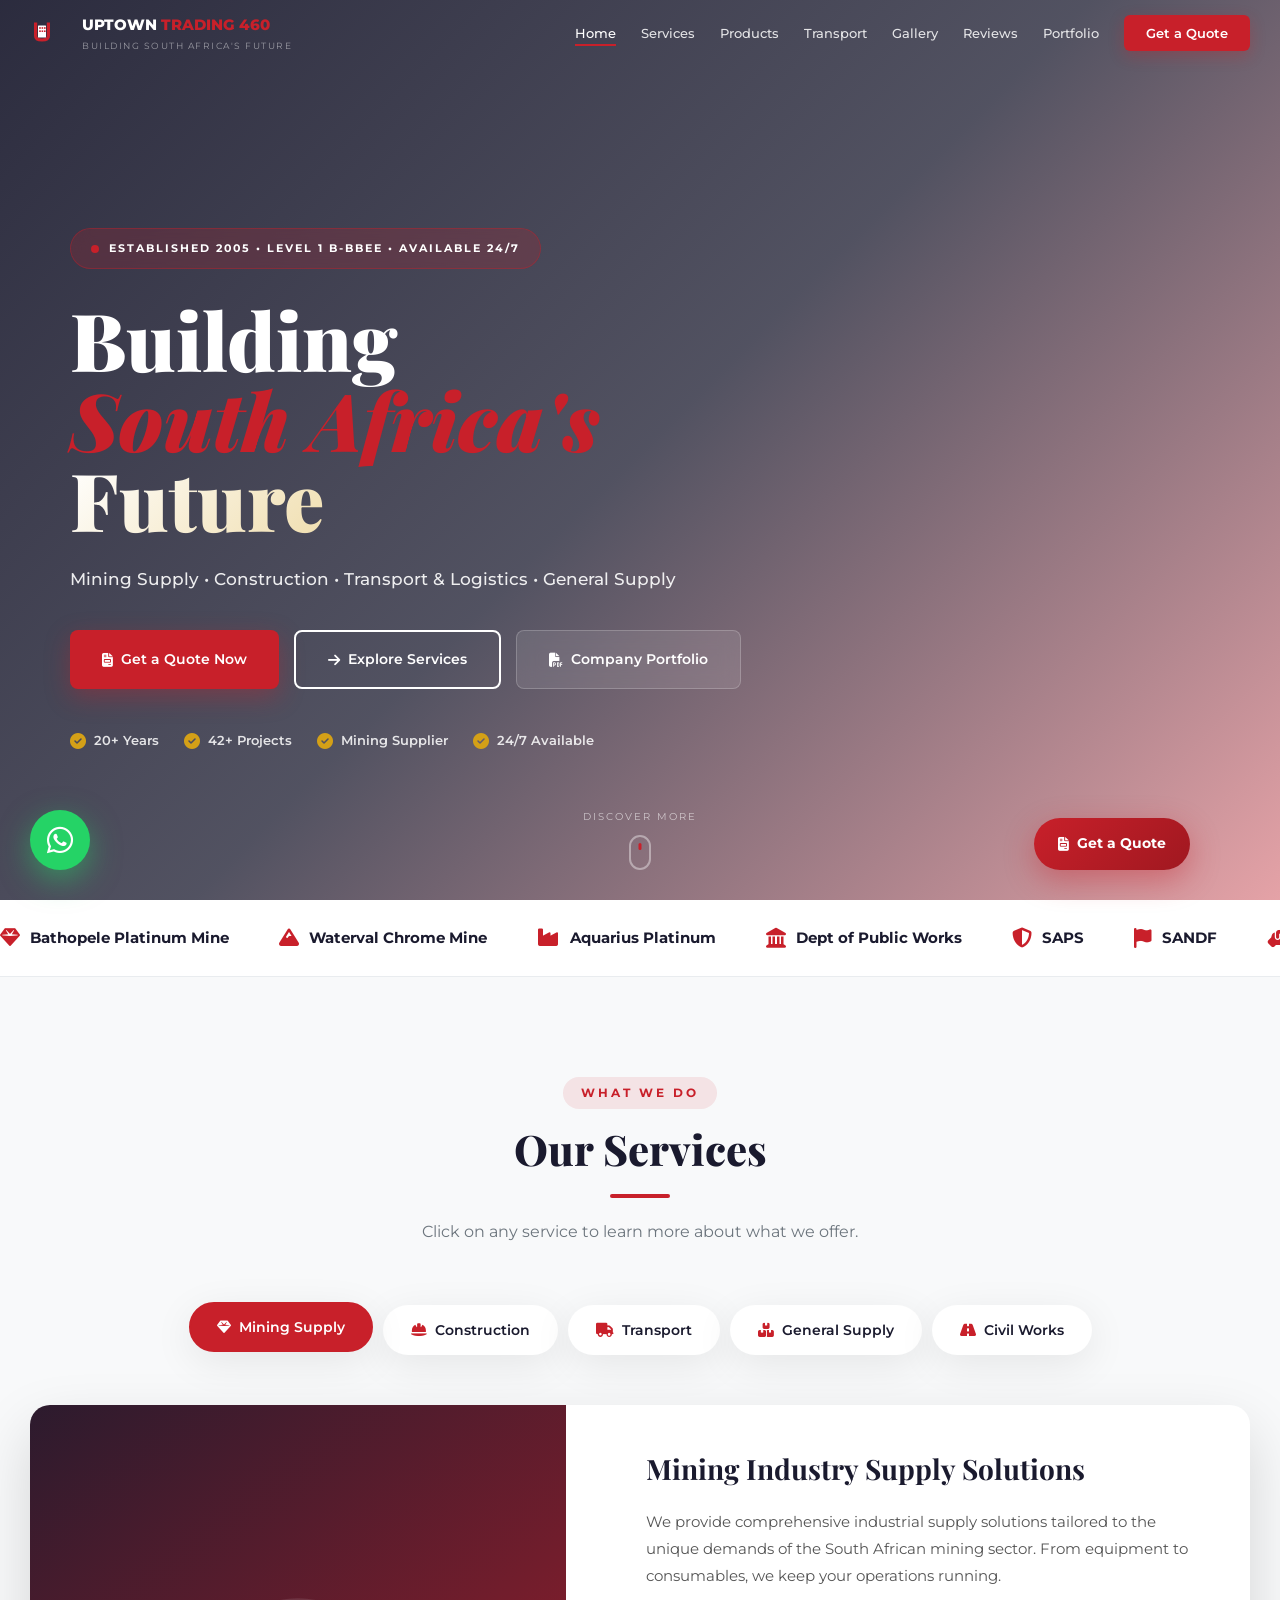
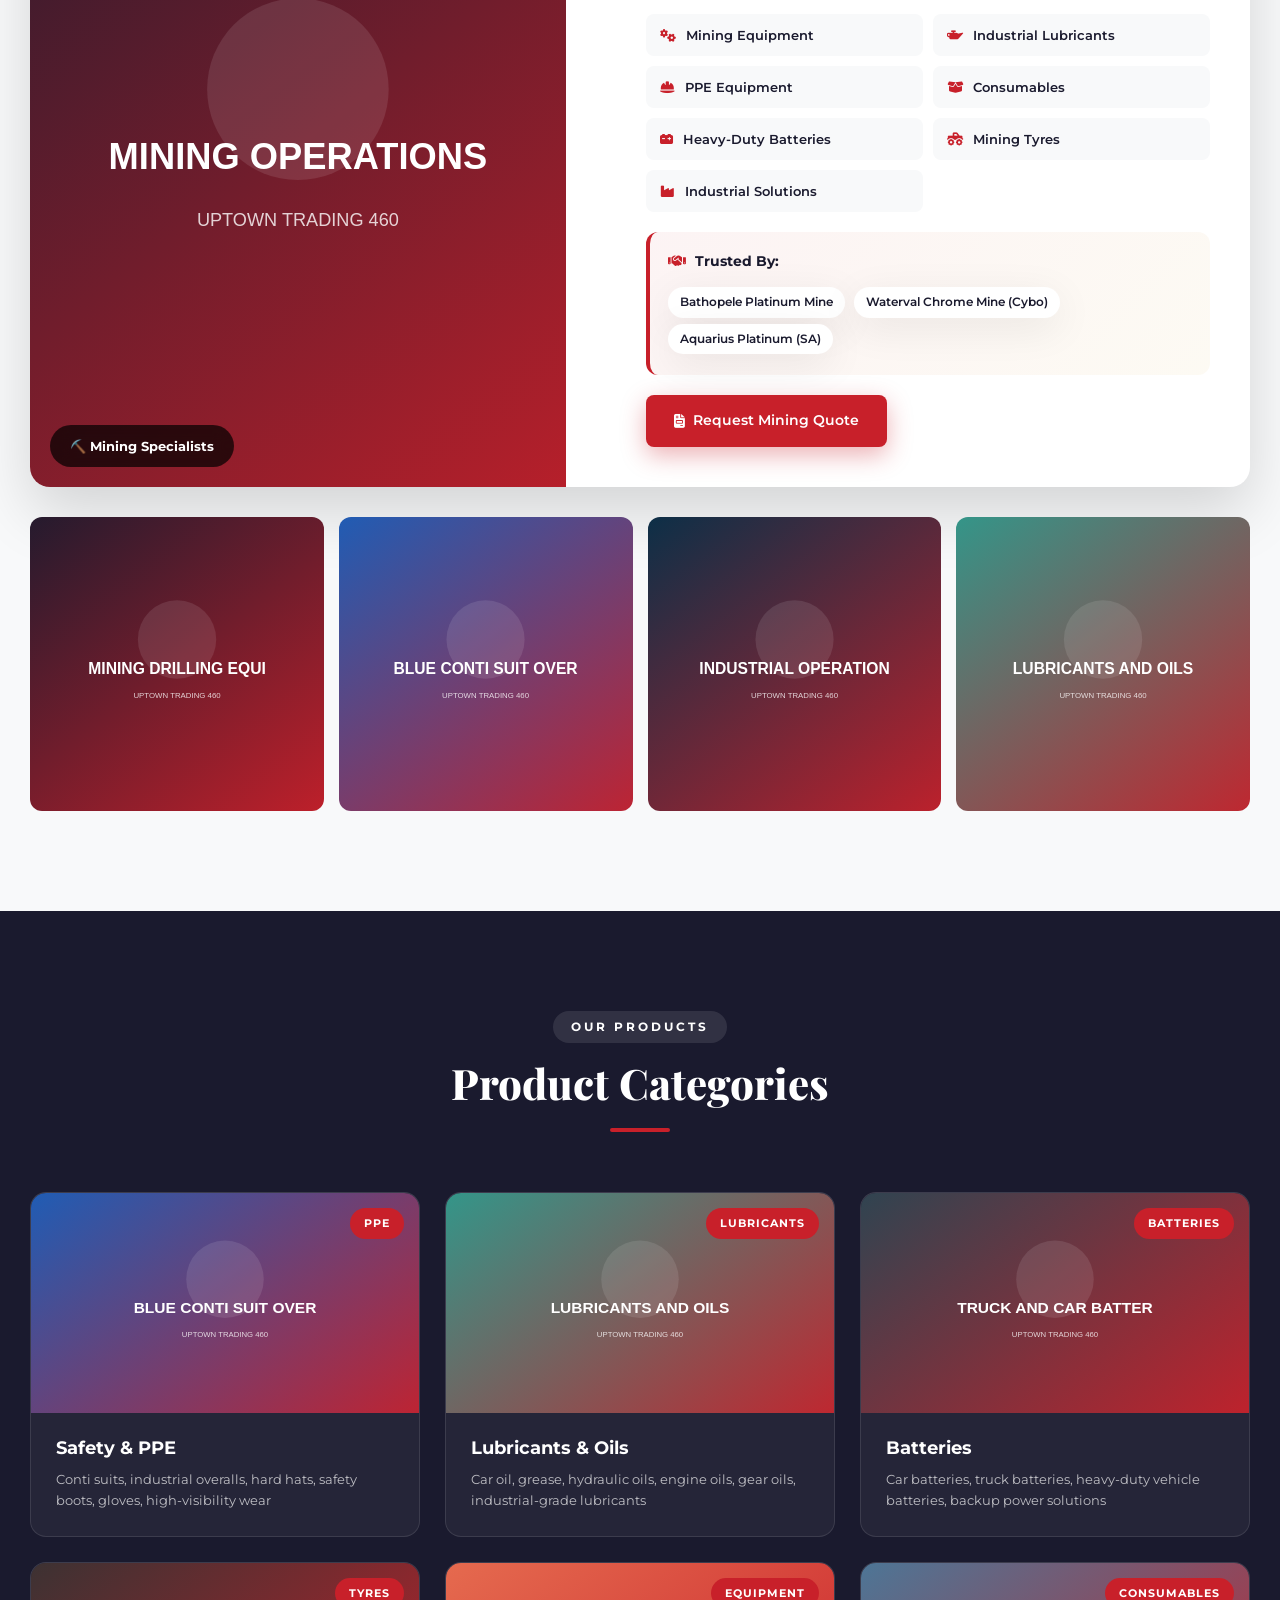
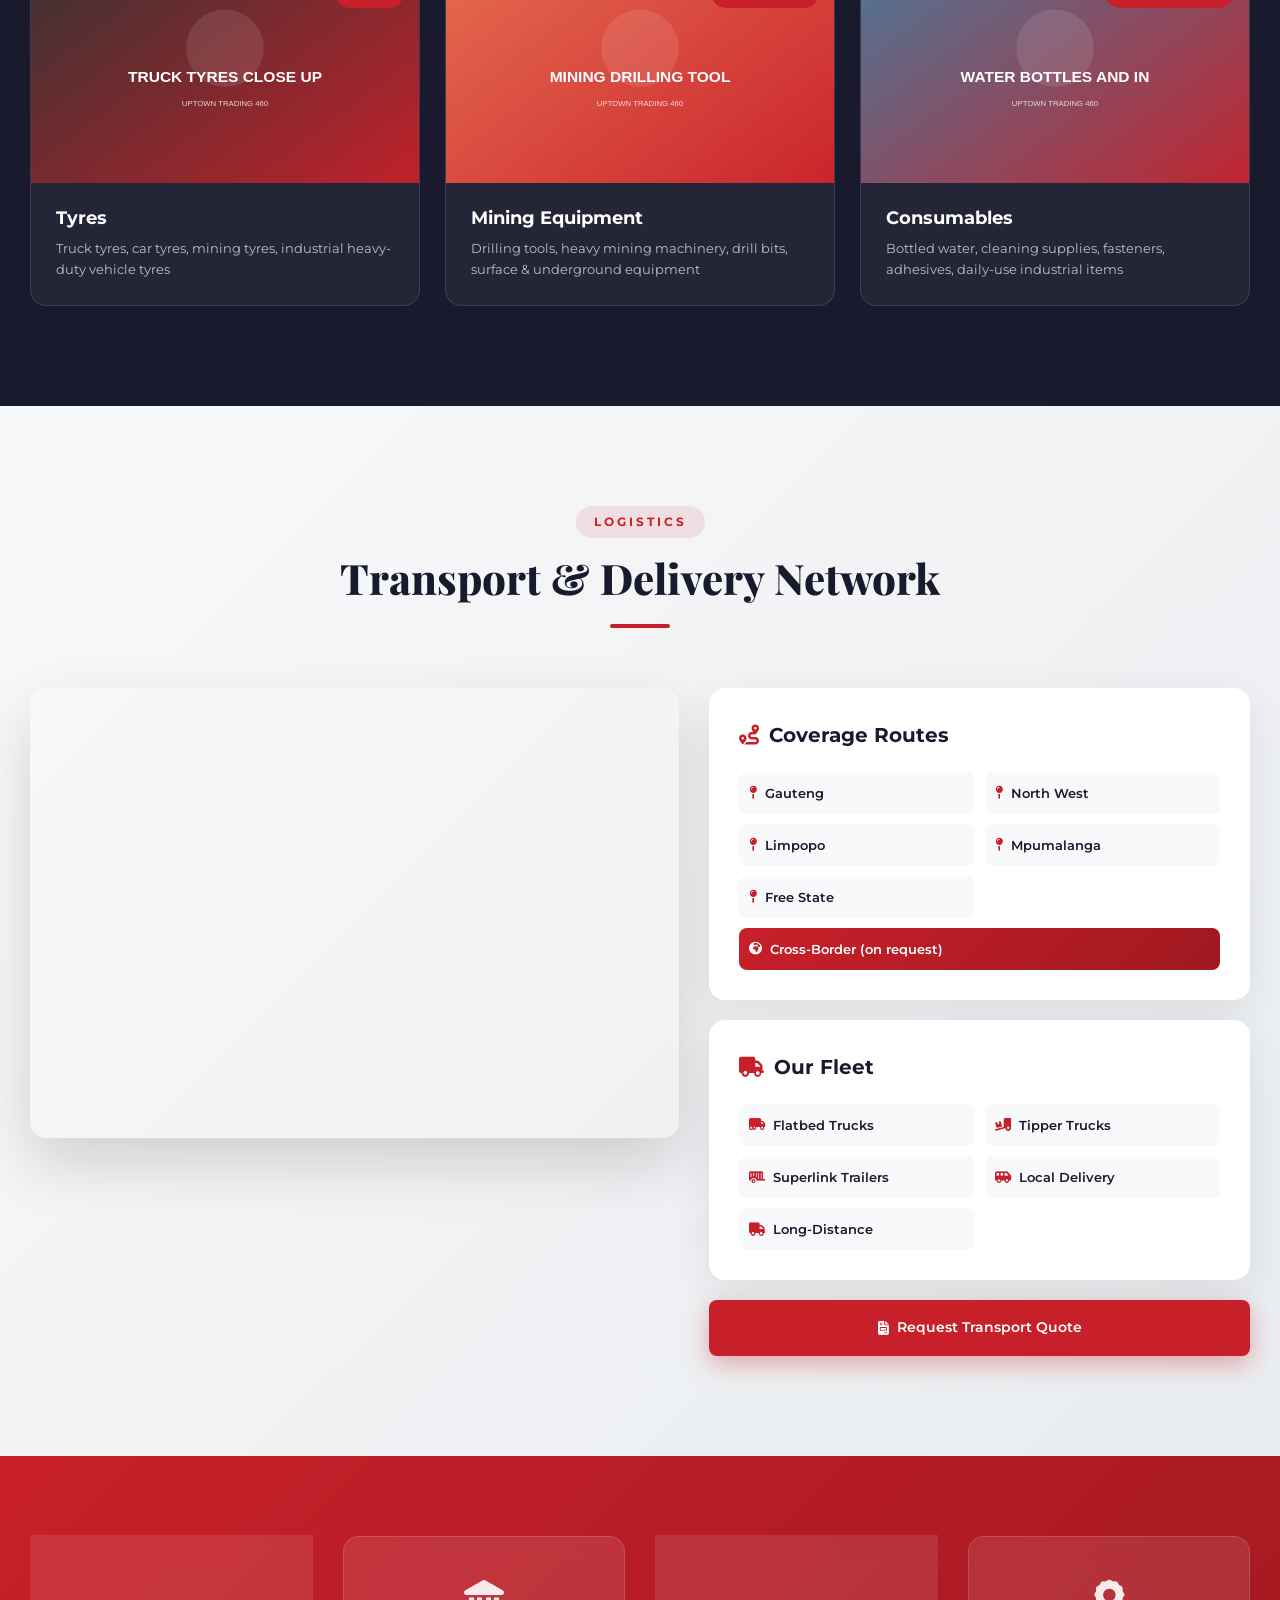
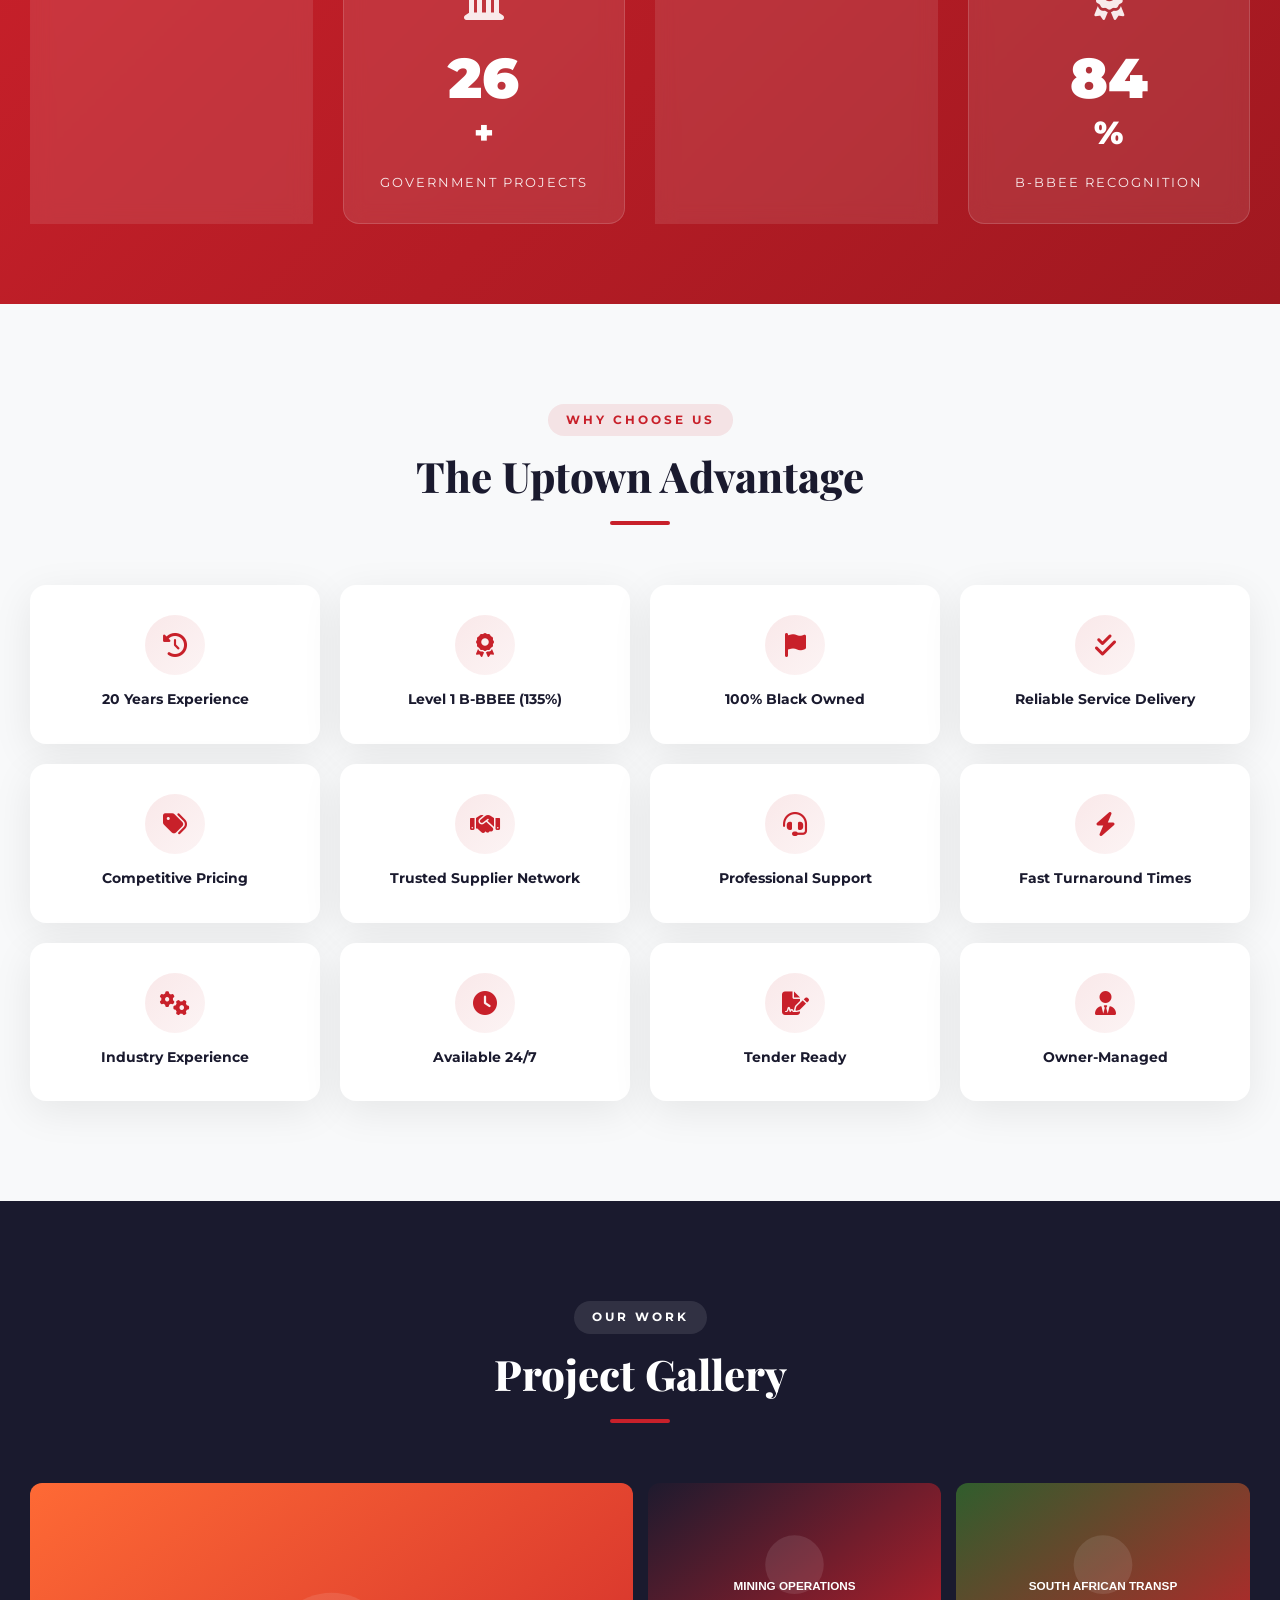
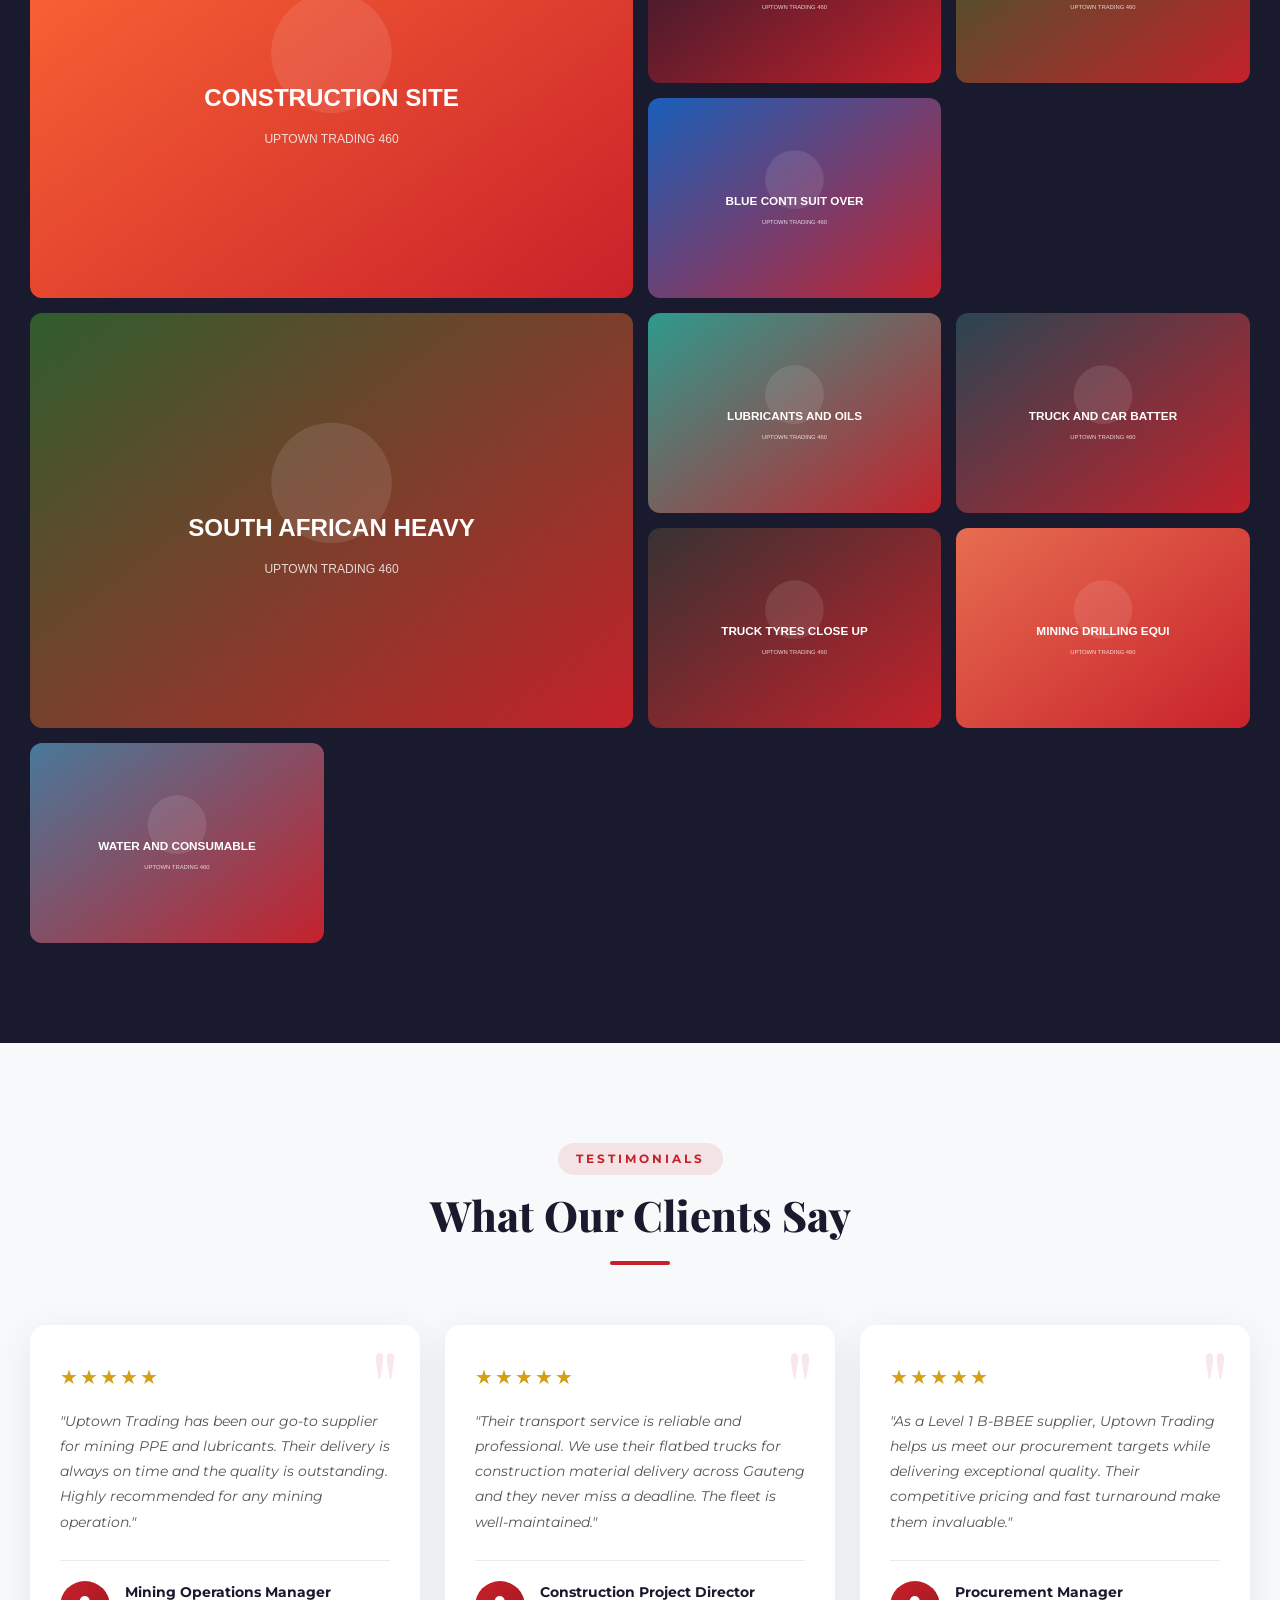
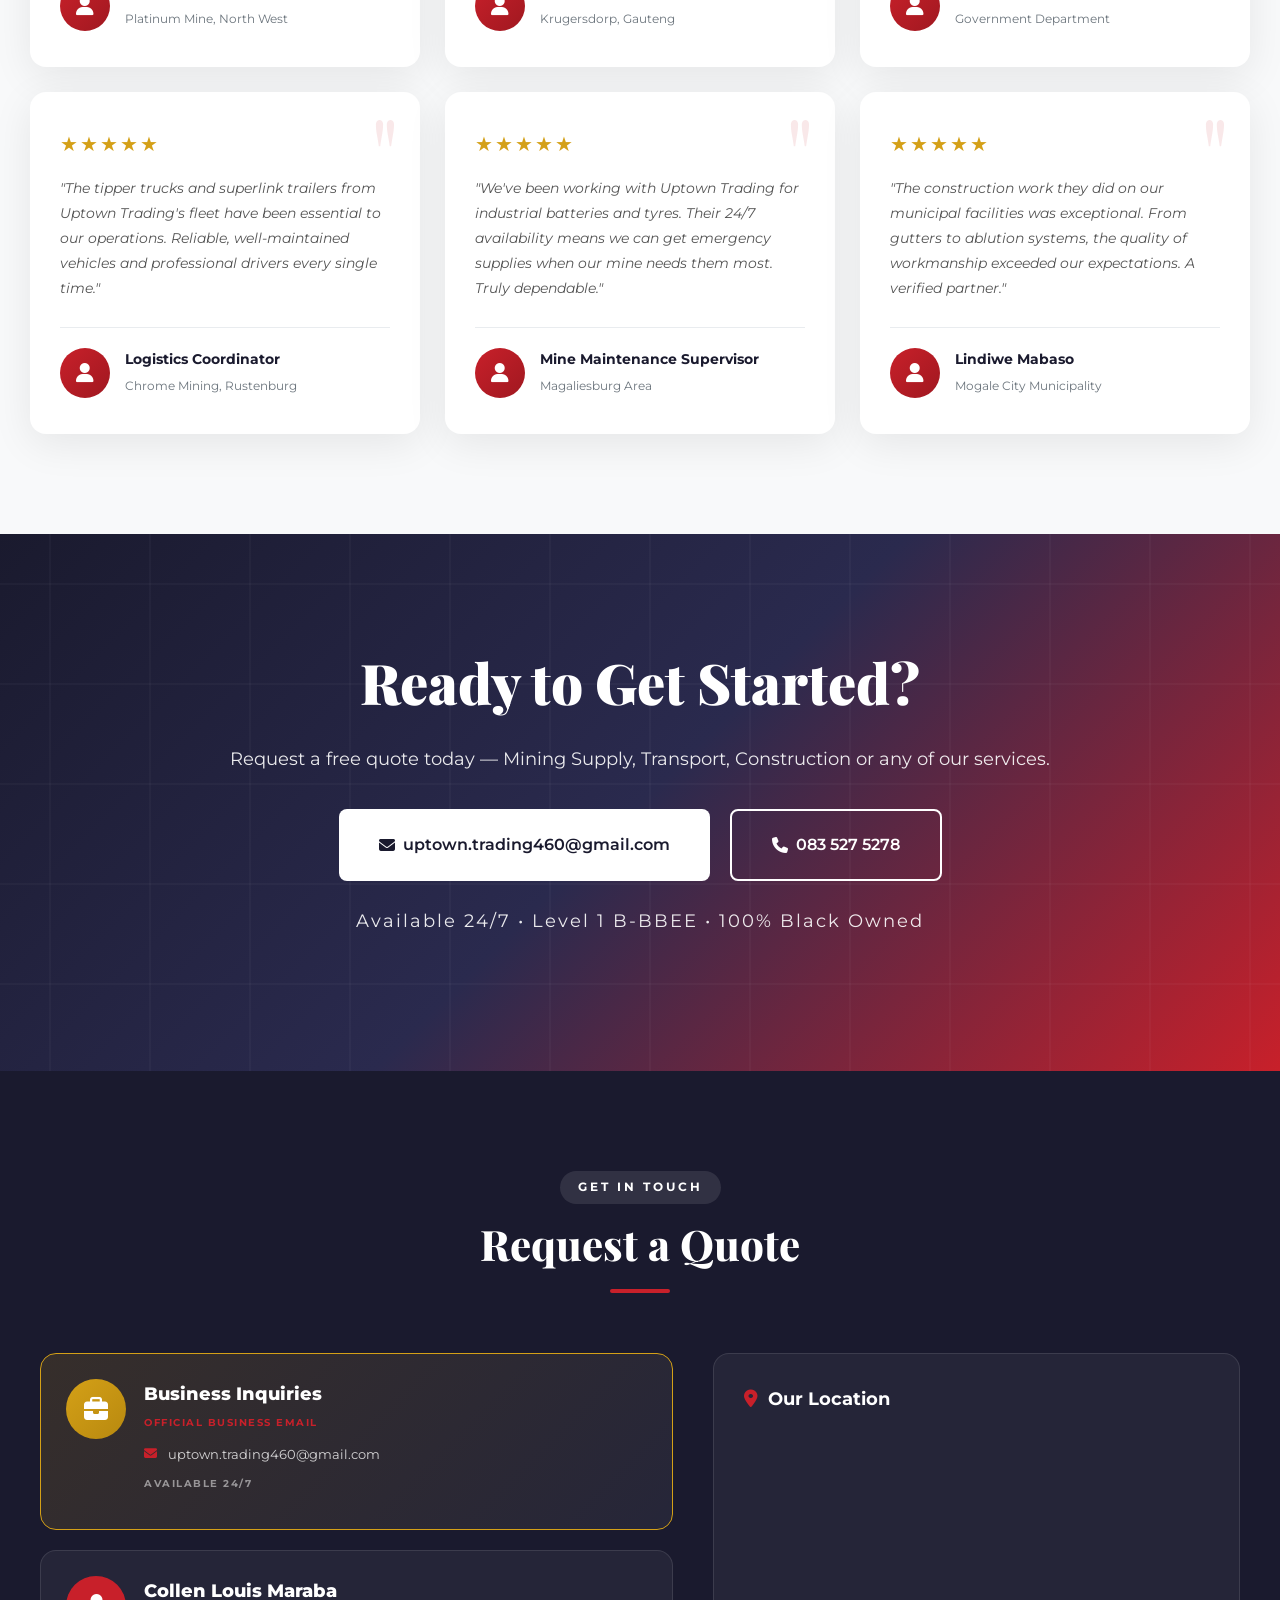
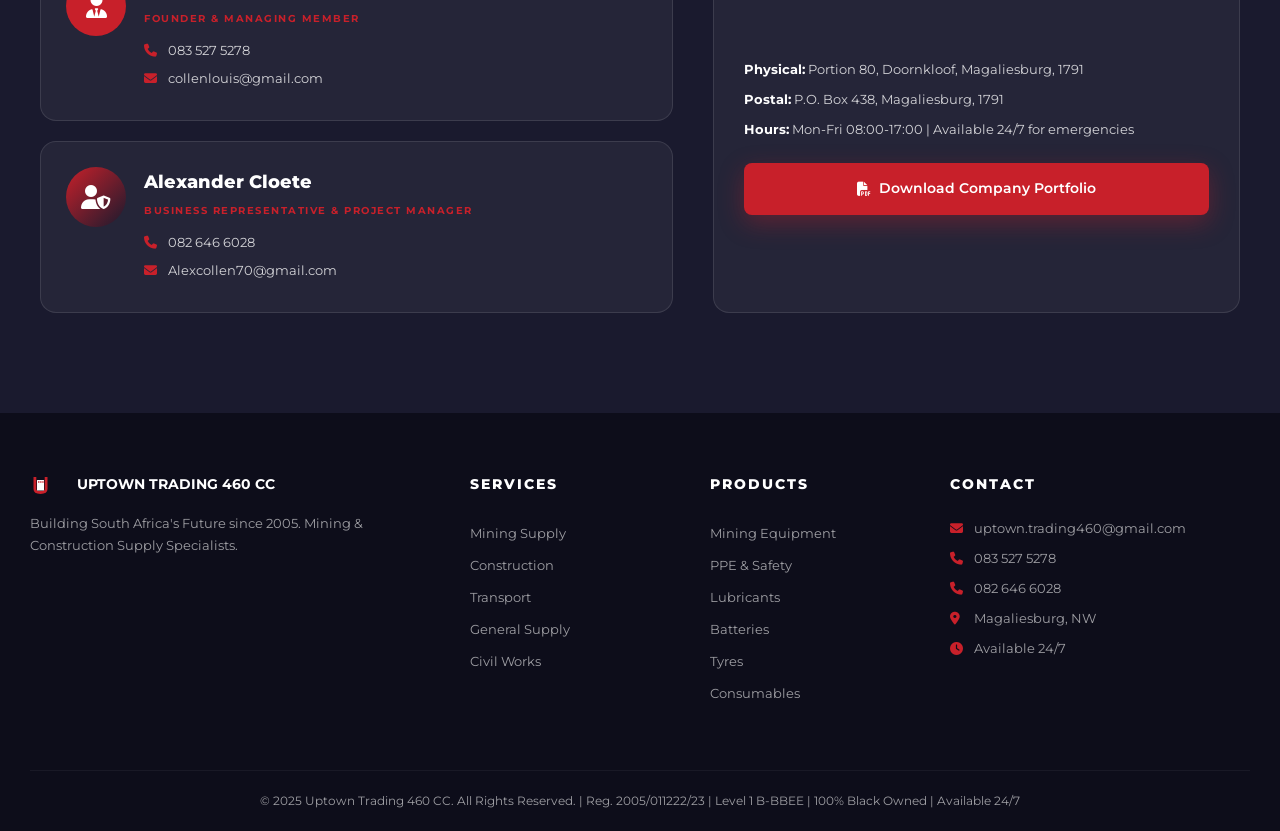
==== index.html @ 67d42dd3 "Update index.html" ====
<!DOCTYPE html>
<html lang="en">
<head>
    <meta charset="UTF-8">
    <meta name="viewport" content="width=device-width, initial-scale=1.0">
    <title>Uptown Trading 460 CC | Building South Africa's Future | Mining & Construction Supply</title>
    <meta name="description" content="Uptown Trading 460 CC - 100% Black Owned, Level 1 B-BBEE Mining Industry Supplier, Construction, Transport & Logistics. Equipment, PPE, Lubricants, Tyres, Batteries. Established 2005.">
    <meta name="keywords" content="Uptown Trading 460, mining supplies South Africa, mining equipment, PPE supplier, lubricants, tyres mining, batteries, industrial supplies, construction Magaliesburg, B-BBEE Level 1">
    <meta name="author" content="Collen Louis Maraba">
    <meta name="robots" content="index, follow">
    <meta name="theme-color" content="#C8202A">
    <link rel="manifest" href="manifest.json">

    <link rel="preconnect" href="https://fonts.googleapis.com">
    <link rel="preconnect" href="https://fonts.gstatic.com" crossorigin>
    <link rel="preconnect" href="https://images.unsplash.com">

    <link href="https://fonts.googleapis.com/css2?family=Montserrat:wght@300;400;500;600;700;800;900&family=Playfair+Display:wght@700;800;900&display=swap" rel="stylesheet">
    <link rel="stylesheet" href="https://cdnjs.cloudflare.com/ajax/libs/font-awesome/6.5.0/css/all.min.css">
    <link rel="stylesheet" href="style.css">

    <script type="application/ld+json">
    {
        "@context": "https://schema.org",
        "@type": "LocalBusiness",
        "name": "Uptown Trading 460 CC",
        "url": "https://uptowntrading460.github.io/uptown-trading-460/",
        "telephone": ["+27835275278","+27826466028"],
        "email": "uptown.trading460@gmail.com",
        "description": "Mining & Construction Supplier",
        "foundingDate": "2005-02-02",
        "address": {"@type":"PostalAddress","streetAddress":"Portion 80, Doornkloof","addressLocality":"Magaliesburg","addressRegion":"North West","postalCode":"1791","addressCountry":"ZA"}
    }
    </script>
</head>
<body>

<!-- PRELOADER -->
<div id="preloader">
    <div class="loader">
        <div class="loader-logo">
            <svg viewBox="0 0 100 60" xmlns="http://www.w3.org/2000/svg">
                <path d="M 10 5 L 10 35 Q 10 50 30 50 Q 50 50 50 35 L 50 5 L 42 5 L 42 35 Q 42 43 30 43 Q 18 43 18 35 L 18 5 Z" fill="#C8202A"/>
                <rect x="20" y="12" width="20" height="28" fill="#1A1A2E" rx="1"/>
                <rect x="23" y="16" width="4" height="3" fill="#C8202A" rx="0.5"/>
                <rect x="29" y="16" width="4" height="3" fill="#C8202A" rx="0.5"/>
                <rect x="35" y="16" width="4" height="3" fill="#C8202A" rx="0.5"/>
                <rect x="23" y="22" width="4" height="3" fill="#C8202A" rx="0.5"/>
                <rect x="29" y="22" width="4" height="3" fill="#C8202A" rx="0.5"/>
                <rect x="35" y="22" width="4" height="3" fill="#C8202A" rx="0.5"/>
            </svg>
        </div>
        <div class="loader-bar"><div class="loader-progress"></div></div>
        <p>Loading...</p>
    </div>
</div>

<!-- NAVIGATION -->
<nav id="navbar">
    <div class="nav-container">
        <a href="index.html" class="nav-brand">
            <svg class="nav-logo" viewBox="0 0 50 30" xmlns="http://www.w3.org/2000/svg">
                <path d="M 5 3 L 5 20 Q 5 27 15 27 Q 25 27 25 20 L 25 3 L 21 3 L 21 20 Q 21 23 15 23 Q 9 23 9 20 L 9 3 Z" fill="#C8202A"/>
                <rect x="10" y="7" width="10" height="15" fill="white" rx="0.5"/>
                <rect x="11.5" y="9" width="2" height="2" fill="#C8202A"/>
                <rect x="14.5" y="9" width="2" height="2" fill="#C8202A"/>
                <rect x="17.5" y="9" width="2" height="2" fill="#C8202A"/>
                <rect x="11.5" y="13" width="2" height="2" fill="#C8202A"/>
                <rect x="14.5" y="13" width="2" height="2" fill="#C8202A"/>
                <rect x="17.5" y="13" width="2" height="2" fill="#C8202A"/>
            </svg>
            <div>
                <span class="brand-name">UPTOWN <span class="red">TRADING 460</span></span>
                <span class="brand-sub">Building South Africa's Future</span>
            </div>
        </a>
        <button class="menu-toggle" id="menuToggle" aria-label="Toggle menu">
            <span></span><span></span><span></span>
        </button>
        <ul class="nav-links" id="navLinks">
            <li><a href="#home" class="active">Home</a></li>
            <li><a href="#services">Services</a></li>
            <li><a href="#products">Products</a></li>
            <li><a href="#transport">Transport</a></li>
            <li><a href="#gallery">Gallery</a></li>
            <li><a href="#testimonials">Reviews</a></li>
            <li><a href="portfolio.html">Portfolio</a></li>
            <li><a href="#contact" class="nav-cta">Get a Quote</a></li>
        </ul>
    </div>
</nav>

<!-- HERO -->
<section id="home" class="hero">
    <div class="hero-bg">
        <div class="hero-slide active" data-bg="construction" style="background-image:url('https://images.unsplash.com/photo-1503387762-592deb58ef4e?w=1920&q=80&auto=format&fit=crop')"></div>
        <div class="hero-slide" data-bg="mining" style="background-image:url('https://images.unsplash.com/photo-1582139329536-e7284fece509?w=1920&q=80&auto=format&fit=crop')"></div>
        <div class="hero-slide" data-bg="trucks" style="background-image:url('https://images.unsplash.com/photo-1601584115197-04eefb3b6048?w=1920&q=80&auto=format&fit=crop')"></div>
        <div class="hero-overlay"></div>
    </div>

    <div class="hero-container">
        <div class="hero-content" data-animate="fade-up">
            <div class="hero-badge">
                <span class="badge-dot"></span>
                ESTABLISHED 2005 • LEVEL 1 B-BBEE • AVAILABLE 24/7
            </div>
            <h1 class="hero-title">
                <span class="title-line-1">Building</span>
                <span class="title-line-2">South Africa's</span>
                <span class="title-line-3">Future</span>
            </h1>
            <p class="hero-subtitle">
                Mining Supply • Construction • Transport & Logistics • General Supply
            </p>
            <div class="hero-buttons">
                <a href="#contact" class="btn btn-primary btn-large pulse-btn">
                    <i class="fas fa-file-invoice"></i> Get a Quote Now
                </a>
                <a href="#services" class="btn btn-outline-light btn-large">
                    <i class="fas fa-arrow-right"></i> Explore Services
                </a>
                <a href="portfolio.html" class="btn btn-glass btn-large">
                    <i class="fas fa-file-pdf"></i> Company Portfolio
                </a>
            </div>
            <div class="hero-trust">
                <div class="trust-item"><i class="fas fa-check-circle"></i><span>20+ Years</span></div>
                <div class="trust-item"><i class="fas fa-check-circle"></i><span>42+ Projects</span></div>
                <div class="trust-item"><i class="fas fa-check-circle"></i><span>Mining Supplier</span></div>
                <div class="trust-item"><i class="fas fa-check-circle"></i><span>24/7 Available</span></div>
            </div>
        </div>
    </div>

    <div class="hero-scroll">
        <span>Discover More</span>
        <div class="scroll-mouse"><div class="scroll-wheel"></div></div>
    </div>
</section>

<!-- TRUST BAR -->
<section class="trust-bar">
    <div class="trust-bar-inner">
        <div class="trust-marquee">
            <div class="trust-track">
                <div class="trust-client"><i class="fas fa-gem"></i> Bathopele Platinum Mine</div>
                <div class="trust-client"><i class="fas fa-mountain"></i> Waterval Chrome Mine</div>
                <div class="trust-client"><i class="fas fa-industry"></i> Aquarius Platinum</div>
                <div class="trust-client"><i class="fas fa-landmark"></i> Dept of Public Works</div>
                <div class="trust-client"><i class="fas fa-shield-alt"></i> SAPS</div>
                <div class="trust-client"><i class="fas fa-flag"></i> SANDF</div>
                <div class="trust-client"><i class="fas fa-hands-helping"></i> SASSA</div>
                <div class="trust-client"><i class="fas fa-city"></i> Mogale City Municipality</div>
                <div class="trust-client"><i class="fas fa-gem"></i> Bathopele Platinum Mine</div>
                <div class="trust-client"><i class="fas fa-mountain"></i> Waterval Chrome Mine</div>
                <div class="trust-client"><i class="fas fa-industry"></i> Aquarius Platinum</div>
                <div class="trust-client"><i class="fas fa-landmark"></i> Dept of Public Works</div>
            </div>
        </div>
    </div>
</section>

<!-- SERVICES TABS -->
<section id="services" class="section section-light">
    <div class="container">
        <div class="section-header" data-animate="fade-up">
            <span class="section-tag">WHAT WE DO</span>
            <h2 class="section-title">Our Services</h2>
            <div class="title-line"></div>
            <p class="section-subtitle">Click on any service to learn more about what we offer.</p>
        </div>

        <div class="service-tabs" data-animate="fade-up">
            <button class="tab-btn active" data-tab="mining"><i class="fas fa-gem"></i> Mining Supply</button>
            <button class="tab-btn" data-tab="construction"><i class="fas fa-hard-hat"></i> Construction</button>
            <button class="tab-btn" data-tab="transport"><i class="fas fa-truck"></i> Transport</button>
            <button class="tab-btn" data-tab="supply"><i class="fas fa-boxes-stacked"></i> General Supply</button>
            <button class="tab-btn" data-tab="civil"><i class="fas fa-road"></i> Civil Works</button>
        </div>

        <div class="tab-contents" data-animate="fade-up">

            <!-- MINING TAB -->
            <div class="tab-content active" id="tab-mining">
                <div class="tab-grid">
                    <div class="tab-image">
                        <img data-category="mining" src="https://images.unsplash.com/photo-1582139329536-e7284fece509?w=800&q=80&auto=format&fit=crop" alt="Mining operations" loading="lazy">
                        <div class="image-overlay-badge">⛏️ Mining Specialists</div>
                    </div>
                    <div class="tab-info">
                        <h3>Mining Industry Supply Solutions</h3>
                        <p class="tab-overview">We provide comprehensive industrial supply solutions tailored to the unique demands of the South African mining sector. From equipment to consumables, we keep your operations running.</p>
                        <div class="tab-features">
                            <div class="tab-feature"><i class="fas fa-cogs"></i><span>Mining Equipment</span></div>
                            <div class="tab-feature"><i class="fas fa-oil-can"></i><span>Industrial Lubricants</span></div>
                            <div class="tab-feature"><i class="fas fa-hard-hat"></i><span>PPE Equipment</span></div>
                            <div class="tab-feature"><i class="fas fa-box-open"></i><span>Consumables</span></div>
                            <div class="tab-feature"><i class="fas fa-car-battery"></i><span>Heavy-Duty Batteries</span></div>
                            <div class="tab-feature"><i class="fas fa-truck-monster"></i><span>Mining Tyres</span></div>
                            <div class="tab-feature"><i class="fas fa-industry"></i><span>Industrial Solutions</span></div>
                        </div>
                        <div class="tab-references">
                            <h4><i class="fas fa-handshake"></i> Trusted By:</h4>
                            <span class="ref-tag">Bathopele Platinum Mine</span>
                            <span class="ref-tag">Waterval Chrome Mine (Cybo)</span>
                            <span class="ref-tag">Aquarius Platinum (SA)</span>
                        </div>
                        <a href="#contact" class="btn btn-primary"><i class="fas fa-file-invoice"></i> Request Mining Quote</a>
                    </div>
                </div>
                <div class="tab-gallery">
                    <img data-category="mining-drill" src="https://images.unsplash.com/photo-1504328345606-18bbc8c9d7d1?w=400&q=80&auto=format&fit=crop" alt="Mining drilling equipment" loading="lazy">
                    <img data-category="ppe-overalls" src="https://www.safety-wears.com/wp-content/uploads/2023/09/Construction-Work-Clothes-text-sucai-2-1024x1007.png" alt="Blue conti suit overalls with reflective stripes" loading="lazy">
                    <img data-category="industrial" src="https://images.unsplash.com/photo-1565793298595-6a879b1d9492?w=400&q=80&auto=format&fit=crop" alt="Industrial operations" loading="lazy">
                    <img data-category="lubricants-drums" src="https://abro.com/wp-content/uploads/2020/07/Lubricant-Group-2018.png" alt="Lubricants and oils collection" loading="lazy">
                </div>
            </div>

            <!-- CONSTRUCTION TAB -->
            <div class="tab-content" id="tab-construction">
                <div class="tab-grid">
                    <div class="tab-image">
                        <img data-category="construction" src="https://images.unsplash.com/photo-1503387762-592deb58ef4e?w=800&q=80&auto=format&fit=crop" alt="Construction site" loading="lazy">
                        <div class="image-overlay-badge">🏗️ Building Excellence</div>
                    </div>
                    <div class="tab-info">
                        <h3>Construction & Building</h3>
                        <p class="tab-overview">From ground-breaking to handover, we deliver quality construction services for government and commercial facilities across South Africa.</p>
                        <div class="tab-features">
                            <div class="tab-feature"><i class="fas fa-building"></i><span>General Building</span></div>
                            <div class="tab-feature"><i class="fas fa-wrench"></i><span>Maintenance Works</span></div>
                            <div class="tab-feature"><i class="fas fa-paint-roller"></i><span>Renovations</span></div>
                            <div class="tab-feature"><i class="fas fa-hammer"></i><span>Structural Repairs</span></div>
                            <div class="tab-feature"><i class="fas fa-water"></i><span>Ablution Systems</span></div>
                            <div class="tab-feature"><i class="fas fa-home"></i><span>Building Gutters</span></div>
                        </div>
                        <a href="#contact" class="btn btn-primary"><i class="fas fa-file-invoice"></i> Request Construction Quote</a>
                    </div>
                </div>
                <div class="tab-gallery">
                    <img data-category="construction" src="https://images.unsplash.com/photo-1541888946425-d81bb19240f5?w=400&q=80&auto=format&fit=crop" alt="Construction workers" loading="lazy">
                    <img data-category="construction" src="https://images.unsplash.com/photo-1590725140246-20acdee442be?w=400&q=80&auto=format&fit=crop" alt="Building renovation" loading="lazy">
                    <img data-category="construction" src="https://images.unsplash.com/photo-1504307651254-35680f356dfd?w=400&q=80&auto=format&fit=crop" alt="Construction project" loading="lazy">
                    <img data-category="construction" src="https://images.unsplash.com/photo-1517089596392-fb9a9033e05b?w=400&q=80&auto=format&fit=crop" alt="Building maintenance" loading="lazy">
                </div>
            </div>

            <!-- TRANSPORT TAB - ALL SOUTH AFRICAN TRUCKS -->
            <div class="tab-content" id="tab-transport">
                <div class="tab-grid">
                    <div class="tab-image">
                        <img data-category="trucks-sa" src="https://images.unsplash.com/photo-1519003722824-194d4455a60c?w=800&q=80&auto=format&fit=crop" alt="South African heavy duty truck on highway" loading="lazy">
                        <div class="image-overlay-badge">🚚 Nationwide Logistics</div>
                    </div>
                    <div class="tab-info">
                        <h3>Transport & Logistics</h3>
                        <p class="tab-overview">Our transport division provides dependable delivery and logistics solutions throughout South Africa. From mining logistics to cross-province deliveries, we keep your supply chain moving.</p>
                        <h4 class="sub-heading">Vehicle Fleet:</h4>
                        <div class="tab-features">
                            <div class="tab-feature"><i class="fas fa-truck-moving"></i><span>Flatbed Trucks</span></div>
                            <div class="tab-feature"><i class="fas fa-truck-loading"></i><span>Tipper Trucks</span></div>
                            <div class="tab-feature"><i class="fas fa-trailer"></i><span>Superlink Trailers</span></div>
                            <div class="tab-feature"><i class="fas fa-shuttle-van"></i><span>Local Delivery</span></div>
                            <div class="tab-feature"><i class="fas fa-truck"></i><span>Long-Distance Freight</span></div>
                        </div>
                        <h4 class="sub-heading">Services Offered:</h4>
                        <div class="tab-features">
                            <div class="tab-feature"><i class="fas fa-box"></i><span>Material Transport</span></div>
                            <div class="tab-feature"><i class="fas fa-gem"></i><span>Mining Logistics</span></div>
                            <div class="tab-feature"><i class="fas fa-hard-hat"></i><span>Construction Deliveries</span></div>
                            <div class="tab-feature"><i class="fas fa-map"></i><span>Cross-Province</span></div>
                            <div class="tab-feature"><i class="fas fa-handshake"></i><span>Fleet Partnerships</span></div>
                            <div class="tab-feature"><i class="fas fa-file-contract"></i><span>Contract Transport</span></div>
                        </div>
                        <h4 class="sub-heading">Coverage Routes:</h4>
                        <div class="route-tags">
                            <span class="route-tag">Gauteng</span>
                            <span class="route-tag">North West</span>
                            <span class="route-tag">Limpopo</span>
                            <span class="route-tag">Mpumalanga</span>
                            <span class="route-tag">Free State</span>
                            <span class="route-tag special">Cross-Border (on request)</span>
                        </div>
                        <a href="#contact" class="btn btn-primary"><i class="fas fa-file-invoice"></i> Request Transport Quote</a>
                    </div>
                </div>
                <div class="tab-gallery">
                    <img data-category="trucks-sa" src="https://images.unsplash.com/photo-1519003722824-194d4455a60c?w=400&q=80&auto=format&fit=crop" alt="South African flatbed truck" loading="lazy">
                    <img data-category="trucks-sa" src="https://images.unsplash.com/photo-1508739773434-c26b3d09e071?w=400&q=80&auto=format&fit=crop" alt="South African tipper truck" loading="lazy">
                    <img data-category="trucks-sa" src="https://images.unsplash.com/photo-1541899481282-d53bffe3c35d?w=400&q=80&auto=format&fit=crop" alt="South African heavy truck road" loading="lazy">
                    <img data-category="trucks-sa" src="https://images.unsplash.com/photo-1616432043562-3671ea2e5242?w=400&q=80&auto=format&fit=crop" alt="South African logistics truck" loading="lazy">
                </div>
            </div>

            <!-- SUPPLY TAB -->
            <div class="tab-content" id="tab-supply">
                <div class="tab-grid">
                    <div class="tab-image">
                        <img data-category="warehouse" src="https://images.unsplash.com/photo-1553413077-190dd305871c?w=800&q=80&auto=format&fit=crop" alt="Warehouse supply" loading="lazy">
                        <div class="image-overlay-badge">📦 Complete Supply</div>
                    </div>
                    <div class="tab-info">
                        <h3>General Supply</h3>
                        <p class="tab-overview">Comprehensive procurement and supply solutions for government and private sector clients.</p>
                        <div class="tab-features">
                            <div class="tab-feature"><i class="fas fa-file-contract"></i><span>Government Contracts</span></div>
                            <div class="tab-feature"><i class="fas fa-pen"></i><span>Office Supplies</span></div>
                            <div class="tab-feature"><i class="fas fa-tools"></i><span>Tools & Equipment</span></div>
                            <div class="tab-feature"><i class="fas fa-shopping-cart"></i><span>General Procurement</span></div>
                        </div>
                        <a href="#contact" class="btn btn-primary"><i class="fas fa-file-invoice"></i> Request Supply Quote</a>
                    </div>
                </div>
                <div class="tab-gallery">
                    <img data-category="warehouse" src="https://images.unsplash.com/photo-1586528116311-ad8dd3c8310d?w=400&q=80&auto=format&fit=crop" alt="Warehouse" loading="lazy">
                    <img data-category="warehouse" src="https://images.unsplash.com/photo-1601598851547-4302969d0614?w=400&q=80&auto=format&fit=crop" alt="Supply chain" loading="lazy">
                    <img data-category="supplies" src="https://images.unsplash.com/photo-1600880292203-757bb62b4baf?w=400&q=80&auto=format&fit=crop" alt="Office supplies" loading="lazy">
                    <img data-category="tools" src="https://images.unsplash.com/photo-1530124566582-a618bc2615dc?w=400&q=80&auto=format&fit=crop" alt="Tools equipment" loading="lazy">
                </div>
            </div>

            <!-- CIVIL TAB -->
            <div class="tab-content" id="tab-civil">
                <div class="tab-grid">
                    <div class="tab-image">
                        <img data-category="civil" src="https://images.unsplash.com/photo-1517089596392-fb9a9033e05b?w=800&q=80&auto=format&fit=crop" alt="Civil works road" loading="lazy">
                        <div class="image-overlay-badge">🚧 Infrastructure</div>
                    </div>
                    <div class="tab-info">
                        <h3>Civil Works</h3>
                        <p class="tab-overview">Infrastructure development and maintenance services for roads, sewage systems, and public facilities.</p>
                        <div class="tab-features">
                            <div class="tab-feature"><i class="fas fa-road"></i><span>Road Works</span></div>
                            <div class="tab-feature"><i class="fas fa-water"></i><span>Sewage Maintenance</span></div>
                            <div class="tab-feature"><i class="fas fa-cross"></i><span>Cemetery Facilities</span></div>
                        </div>
                        <a href="#contact" class="btn btn-primary"><i class="fas fa-file-invoice"></i> Request Civil Works Quote</a>
                    </div>
                </div>
                <div class="tab-gallery">
                    <img data-category="civil" src="https://images.unsplash.com/photo-1545159432-c1b30c4dfa07?w=400&q=80&auto=format&fit=crop" alt="Road construction" loading="lazy">
                    <img data-category="civil" src="https://images.unsplash.com/photo-1581094271901-8022df4466f9?w=400&q=80&auto=format&fit=crop" alt="Infrastructure" loading="lazy">
                    <img data-category="civil" src="https://images.unsplash.com/photo-1530124566582-a618bc2615dc?w=400&q=80&auto=format&fit=crop" alt="Civil engineering" loading="lazy">
                    <img data-category="construction" src="https://images.unsplash.com/photo-1541888946425-d81bb19240f5?w=400&q=80&auto=format&fit=crop" alt="Construction works" loading="lazy">
                </div>
            </div>

        </div>
    </div>
</section>

<!-- PRODUCT CATEGORIES -->
<section id="products" class="section section-dark">
    <div class="container">
        <div class="section-header" data-animate="fade-up">
            <span class="section-tag light">OUR PRODUCTS</span>
            <h2 class="section-title light">Product Categories</h2>
            <div class="title-line center"></div>
        </div>

        <div class="product-grid" data-animate="fade-up">

            <!-- PPE - Blue Conti Suit Overalls -->
            <div class="product-card">
                <div class="product-img">
                    <img data-category="ppe-overalls"
                         src="https://www.safety-wears.com/wp-content/uploads/2023/09/Construction-Work-Clothes-text-sucai-2-1024x1007.png"
                         alt="Blue conti suit overalls with reflective stripes"
                         loading="lazy">
                    <div class="product-label">PPE</div>
                </div>
                <h3>Safety & PPE</h3>
                <p>Conti suits, industrial overalls, hard hats, safety boots, gloves, high-visibility wear</p>
            </div>

            <!-- Lubricants -->
            <div class="product-card">
                <div class="product-img">
                    <img data-category="lubricants-drums"
                         src="https://abro.com/wp-content/uploads/2020/07/Lubricant-Group-2018.png"
                         alt="Lubricants and oils collection"
                         loading="lazy">
                    <div class="product-label">Lubricants</div>
                </div>
                <h3>Lubricants & Oils</h3>
                <p>Car oil, grease, hydraulic oils, engine oils, gear oils, industrial-grade lubricants</p>
            </div>

            <!-- Batteries -->
            <div class="product-card">
                <div class="product-img">
                    <img data-category="batteries-actual"
                         src="https://tse4.mm.bing.net/th/id/OIP.9Pb6AkqT5Qx4NvdcCj_a2gHaED?r=0&rs=1&pid=ImgDetMain&o=7&rm=3"
                         alt="Truck and car batteries"
                         loading="lazy">
                    <div class="product-label">Batteries</div>
                </div>
                <h3>Batteries</h3>
                <p>Car batteries, truck batteries, heavy-duty vehicle batteries, backup power solutions</p>
            </div>

            <!-- Tyres - YOUR EXACT LINK FROM PNGTREE -->
            <div class="product-card">
                <div class="product-img">
                    <img data-category="tyres-stacked"
                         src="https://png.pngtree.com/thumb_back/fw800/background/20221030/pngtree-longworn-tires-that-have-seen-better-days-truck-close-professional-photo-image_34469184.jpg"
                         alt="Truck tyres close up"
                         loading="lazy">
                    <div class="product-label">Tyres</div>
                </div>
                <h3>Tyres</h3>
                <p>Truck tyres, car tyres, mining tyres, industrial heavy-duty vehicle tyres</p>
            </div>

            <!-- Mining Equipment -->
            <div class="product-card">
                <div class="product-img">
                    <img data-category="mining-equipment"
                         src="https://images.unsplash.com/photo-1504328345606-18bbc8c9d7d1?w=600&q=80&auto=format&fit=crop"
                         alt="Mining drilling tools and heavy machinery"
                         loading="lazy">
                    <div class="product-label">Equipment</div>
                </div>
                <h3>Mining Equipment</h3>
                <p>Drilling tools, heavy mining machinery, drill bits, surface & underground equipment</p>
            </div>

            <!-- Consumables -->
            <div class="product-card">
                <div class="product-img">
                    <img data-category="consumables"
                         src="https://images.pexels.com/photos/1000084/pexels-photo-1000084.jpeg?auto=compress&cs=tinysrgb&w=600"
                         alt="Water bottles and industrial consumables"
                         loading="lazy">
                    <div class="product-label">Consumables</div>
                </div>
                <h3>Consumables</h3>
                <p>Bottled water, cleaning supplies, fasteners, adhesives, daily-use industrial items</p>
            </div>

        </div>
    </div>
</section>

<!-- TRANSPORT SECTION -->
<section id="transport" class="section transport-section">
    <div class="container">
        <div class="section-header" data-animate="fade-up">
            <span class="section-tag">LOGISTICS</span>
            <h2 class="section-title">Transport & Delivery Network</h2>
            <div class="title-line"></div>
        </div>

        <div class="transport-grid" data-animate="fade-up">
            <div class="transport-map">
                <iframe src="https://www.google.com/maps/embed?pb=!1m18!1m12!1m3!1d3593.4!2d27.547!3d-25.997!2m3!1f0!2f0!3f0!3m2!1i1024!2i768!4f13.1!3m3!1m2!1s0x0%3A0x0!2zMjXCsDU5JzQ5LjIiUyAyN8KwMzInNDkuMiJF!5e0!3m2!1sen!2sza!4v1700000000000" width="100%" height="450" style="border:0;border-radius:16px;" allowfullscreen loading="lazy" referrerpolicy="no-referrer-when-downgrade"></iframe>
            </div>
            <div class="transport-info">
                <div class="transport-card">
                    <h3><i class="fas fa-route"></i> Coverage Routes</h3>
                    <div class="route-list">
                        <div class="route-item"><i class="fas fa-map-pin"></i> Gauteng</div>
                        <div class="route-item"><i class="fas fa-map-pin"></i> North West</div>
                        <div class="route-item"><i class="fas fa-map-pin"></i> Limpopo</div>
                        <div class="route-item"><i class="fas fa-map-pin"></i> Mpumalanga</div>
                        <div class="route-item"><i class="fas fa-map-pin"></i> Free State</div>
                        <div class="route-item special"><i class="fas fa-globe-africa"></i> Cross-Border (on request)</div>
                    </div>
                </div>
                <div class="transport-card">
                    <h3><i class="fas fa-truck"></i> Our Fleet</h3>
                    <div class="fleet-grid">
                        <div class="fleet-item"><i class="fas fa-truck-moving"></i> Flatbed Trucks</div>
                        <div class="fleet-item"><i class="fas fa-truck-loading"></i> Tipper Trucks</div>
                        <div class="fleet-item"><i class="fas fa-trailer"></i> Superlink Trailers</div>
                        <div class="fleet-item"><i class="fas fa-shuttle-van"></i> Local Delivery</div>
                        <div class="fleet-item"><i class="fas fa-truck"></i> Long-Distance</div>
                    </div>
                </div>
                <a href="#contact" class="btn btn-primary btn-large" style="width:100%;justify-content:center;">
                    <i class="fas fa-file-invoice"></i> Request Transport Quote
                </a>
            </div>
        </div>
    </div>
</section>

<!-- STATS -->
<section class="stats-section">
    <div class="container">
        <div class="stats-grid">
            <div class="stat-box" data-animate="fade-up">
                <div class="stat-icon"><i class="fas fa-calendar-check"></i></div>
                <div class="stat-number" data-count="20">0</div>
                <div class="stat-label">Years in Business</div>
            </div>
            <div class="stat-box" data-animate="fade-up">
                <div class="stat-icon"><i class="fas fa-landmark"></i></div>
                <div class="stat-number" data-count="42">0</div>
                <div class="stat-suffix">+</div>
                <div class="stat-label">Government Projects</div>
            </div>
            <div class="stat-box" data-animate="fade-up">
                <div class="stat-icon"><i class="fas fa-gem"></i></div>
                <div class="stat-number" data-count="3">0</div>
                <div class="stat-suffix">+</div>
                <div class="stat-label">Mining Partners</div>
            </div>
            <div class="stat-box" data-animate="fade-up">
                <div class="stat-icon"><i class="fas fa-award"></i></div>
                <div class="stat-number" data-count="135">0</div>
                <div class="stat-suffix">%</div>
                <div class="stat-label">B-BBEE Recognition</div>
            </div>
        </div>
    </div>
</section>

<!-- WHY CHOOSE US -->
<section class="section">
    <div class="container">
        <div class="section-header" data-animate="fade-up">
            <span class="section-tag">WHY CHOOSE US</span>
            <h2 class="section-title">The Uptown Advantage</h2>
            <div class="title-line"></div>
        </div>

        <div class="advantage-grid-new" data-animate="fade-up">
            <div class="adv-card"><div class="adv-icon"><i class="fas fa-history"></i></div><h4>20 Years Experience</h4></div>
            <div class="adv-card"><div class="adv-icon"><i class="fas fa-award"></i></div><h4>Level 1 B-BBEE (135%)</h4></div>
            <div class="adv-card"><div class="adv-icon"><i class="fas fa-flag"></i></div><h4>100% Black Owned</h4></div>
            <div class="adv-card"><div class="adv-icon"><i class="fas fa-check-double"></i></div><h4>Reliable Service Delivery</h4></div>
            <div class="adv-card"><div class="adv-icon"><i class="fas fa-tags"></i></div><h4>Competitive Pricing</h4></div>
            <div class="adv-card"><div class="adv-icon"><i class="fas fa-handshake"></i></div><h4>Trusted Supplier Network</h4></div>
            <div class="adv-card"><div class="adv-icon"><i class="fas fa-headset"></i></div><h4>Professional Support</h4></div>
            <div class="adv-card"><div class="adv-icon"><i class="fas fa-bolt"></i></div><h4>Fast Turnaround Times</h4></div>
            <div class="adv-card"><div class="adv-icon"><i class="fas fa-cogs"></i></div><h4>Industry Experience</h4></div>
            <div class="adv-card"><div class="adv-icon"><i class="fas fa-clock"></i></div><h4>Available 24/7</h4></div>
            <div class="adv-card"><div class="adv-icon"><i class="fas fa-file-signature"></i></div><h4>Tender Ready</h4></div>
            <div class="adv-card"><div class="adv-icon"><i class="fas fa-user-tie"></i></div><h4>Owner-Managed</h4></div>
        </div>
    </div>
</section>

<!-- GALLERY -->
<section id="gallery" class="section section-dark">
    <div class="container">
        <div class="section-header" data-animate="fade-up">
            <span class="section-tag light">OUR WORK</span>
            <h2 class="section-title light">Project Gallery</h2>
            <div class="title-line center"></div>
        </div>

        <div class="gallery-grid" data-animate="fade-up">
            <div class="gallery-item large">
                <img data-category="construction" src="https://images.unsplash.com/photo-1503387762-592deb58ef4e?w=800&q=80&auto=format&fit=crop" alt="Construction site" loading="lazy">
                <div class="gallery-overlay"><span>Construction</span></div>
            </div>
            <div class="gallery-item">
                <img data-category="mining" src="https://images.unsplash.com/photo-1582139329536-e7284fece509?w=600&q=80&auto=format&fit=crop" alt="Mining operations" loading="lazy">
                <div class="gallery-overlay"><span>Mining</span></div>
            </div>
            <div class="gallery-item">
                <img data-category="trucks-sa" src="https://images.unsplash.com/photo-1519003722824-194d4455a60c?w=600&q=80&auto=format&fit=crop" alt="South African transport truck" loading="lazy">
                <div class="gallery-overlay"><span>Transport</span></div>
            </div>
            <div class="gallery-item">
                <img data-category="ppe-overalls" src="https://www.safety-wears.com/wp-content/uploads/2023/09/Construction-Work-Clothes-text-sucai-2-1024x1007.png" alt="Blue conti suit overalls with reflective stripes" loading="lazy">
                <div class="gallery-overlay"><span>PPE & Safety</span></div>
            </div>
            <div class="gallery-item large">
                <img data-category="trucks-sa" src="https://images.unsplash.com/photo-1508739773434-c26b3d09e071?w=800&q=80&auto=format&fit=crop" alt="South African heavy duty truck" loading="lazy">
                <div class="gallery-overlay"><span>Logistics</span></div>
            </div>
            <div class="gallery-item">
                <img data-category="lubricants-drums" src="https://abro.com/wp-content/uploads/2020/07/Lubricant-Group-2018.png" alt="Lubricants and oils" loading="lazy">
                <div class="gallery-overlay"><span>Lubricants</span></div>
            </div>
            <div class="gallery-item">
                <img data-category="batteries-actual" src="https://tse4.mm.bing.net/th/id/OIP.9Pb6AkqT5Qx4NvdcCj_a2gHaED?r=0&rs=1&pid=ImgDetMain&o=7&rm=3" alt="Truck and car batteries" loading="lazy">
                <div class="gallery-overlay"><span>Batteries</span></div>
            </div>
            <!-- TYRES - YOUR EXACT PNGTREE LINK -->
            <div class="gallery-item">
                <img data-category="tyres-stacked"
                     src="https://png.pngtree.com/thumb_back/fw800/background/20221030/pngtree-longworn-tires-that-have-seen-better-days-truck-close-professional-photo-image_34469184.jpg"
                     alt="Truck tyres close up"
                     loading="lazy">
                <div class="gallery-overlay"><span>Tyres</span></div>
            </div>
            <div class="gallery-item">
                <img data-category="mining-equipment" src="https://images.unsplash.com/photo-1504328345606-18bbc8c9d7d1?w=600&q=80&auto=format&fit=crop" alt="Mining drilling equipment" loading="lazy">
                <div class="gallery-overlay"><span>Mining Equipment</span></div>
            </div>
            <div class="gallery-item">
                <img data-category="consumables" src="https://images.pexels.com/photos/1000084/pexels-photo-1000084.jpeg?auto=compress&cs=tinysrgb&w=600" alt="Water and consumables" loading="lazy">
                <div class="gallery-overlay"><span>Consumables</span></div>
            </div>
        </div>
    </div>
</section>

<!-- TESTIMONIALS -->
<section id="testimonials" class="section">
    <div class="container">
        <div class="section-header" data-animate="fade-up">
            <span class="section-tag">TESTIMONIALS</span>
            <h2 class="section-title">What Our Clients Say</h2>
            <div class="title-line"></div>
        </div>

        <div class="testimonial-grid" data-animate="fade-up">
            <div class="testimonial-card">
                <div class="stars">★★★★★</div>
                <p>"Uptown Trading has been our go-to supplier for mining PPE and lubricants. Their delivery is always on time and the quality is outstanding. Highly recommended for any mining operation."</p>
                <div class="testimonial-author">
                    <div class="author-avatar"><i class="fas fa-user"></i></div>
                    <div><strong>Mining Operations Manager</strong><span>Platinum Mine, North West</span></div>
                </div>
            </div>
            <div class="testimonial-card">
                <div class="stars">★★★★★</div>
                <p>"Their transport service is reliable and professional. We use their flatbed trucks for construction material delivery across Gauteng and they never miss a deadline. The fleet is well-maintained."</p>
                <div class="testimonial-author">
                    <div class="author-avatar"><i class="fas fa-user"></i></div>
                    <div><strong>Construction Project Director</strong><span>Krugersdorp, Gauteng</span></div>
                </div>
            </div>
            <div class="testimonial-card">
                <div class="stars">★★★★★</div>
                <p>"As a Level 1 B-BBEE supplier, Uptown Trading helps us meet our procurement targets while delivering exceptional quality. Their competitive pricing and fast turnaround make them invaluable."</p>
                <div class="testimonial-author">
                    <div class="author-avatar"><i class="fas fa-user"></i></div>
                    <div><strong>Procurement Manager</strong><span>Government Department</span></div>
                </div>
            </div>
            <div class="testimonial-card">
                <div class="stars">★★★★★</div>
                <p>"The tipper trucks and superlink trailers from Uptown Trading's fleet have been essential to our operations. Reliable, well-maintained vehicles and professional drivers every single time."</p>
                <div class="testimonial-author">
                    <div class="author-avatar"><i class="fas fa-user"></i></div>
                    <div><strong>Logistics Coordinator</strong><span>Chrome Mining, Rustenburg</span></div>
                </div>
            </div>
            <div class="testimonial-card">
                <div class="stars">★★★★★</div>
                <p>"We've been working with Uptown Trading for industrial batteries and tyres. Their 24/7 availability means we can get emergency supplies when our mine needs them most. Truly dependable."</p>
                <div class="testimonial-author">
                    <div class="author-avatar"><i class="fas fa-user"></i></div>
                    <div><strong>Mine Maintenance Supervisor</strong><span>Magaliesburg Area</span></div>
                </div>
            </div>
            <div class="testimonial-card">
                <div class="stars">★★★★★</div>
                <p>"The construction work they did on our municipal facilities was exceptional. From gutters to ablution systems, the quality of workmanship exceeded our expectations. A verified partner."</p>
                <div class="testimonial-author">
                    <div class="author-avatar"><i class="fas fa-user"></i></div>
                    <div><strong>Lindiwe Mabaso</strong><span>Mogale City Municipality</span></div>
                </div>
            </div>
        </div>
    </div>
</section>

<!-- BIG CTA -->
<section class="big-cta">
    <div class="container">
        <div class="big-cta-content" data-animate="fade-up">
            <h2>Ready to Get Started?</h2>
            <p>Request a free quote today — Mining Supply, Transport, Construction or any of our services.</p>
            <div class="cta-contact-row">
                <a href="mailto:uptown.trading460@gmail.com" class="btn btn-white btn-xl">
                    <i class="fas fa-envelope"></i> uptown.trading460@gmail.com
                </a>
                <a href="tel:+27835275278" class="btn btn-outline-white btn-xl">
                    <i class="fas fa-phone"></i> 083 527 5278
                </a>
            </div>
            <p class="cta-small">Available 24/7 • Level 1 B-BBEE • 100% Black Owned</p>
        </div>
    </div>
</section>

<!-- CONTACT -->
<section id="contact" class="section section-dark">
    <div class="container">
        <div class="section-header" data-animate="fade-up">
            <span class="section-tag light">GET IN TOUCH</span>
            <h2 class="section-title light">Request a Quote</h2>
            <div class="title-line center"></div>
        </div>

        <div class="contact-home-grid" data-animate="fade-up">
            <div class="contact-people">
                <div class="contact-person business-email">
                    <div class="cp-avatar gold"><i class="fas fa-briefcase"></i></div>
                    <div class="cp-details">
                        <h3>Business Inquiries</h3>
                        <span class="cp-role">Official Business Email</span>
                        <a href="mailto:uptown.trading460@gmail.com" class="cp-link"><i class="fas fa-envelope"></i> uptown.trading460@gmail.com</a>
                        <span class="cp-role" style="margin-top:10px;color:rgba(255,255,255,0.5);">Available 24/7</span>
                    </div>
                </div>
                <div class="contact-person">
                    <div class="cp-avatar"><i class="fas fa-user-tie"></i></div>
                    <div class="cp-details">
                        <h3>Collen Louis Maraba</h3>
                        <span class="cp-role">Founder &amp; Managing Member</span>
                        <a href="tel:+27835275278" class="cp-link"><i class="fas fa-phone"></i> 083 527 5278</a>
                        <a href="mailto:collenlouis@gmail.com" class="cp-link"><i class="fas fa-envelope"></i> collenlouis@gmail.com</a>
                    </div>
                </div>
                <div class="contact-person">
                    <div class="cp-avatar accent"><i class="fas fa-user-shield"></i></div>
                    <div class="cp-details">
                        <h3>Alexander Cloete</h3>
                        <span class="cp-role">Business Representative &amp; Project Manager</span>
                        <a href="tel:+27826466028" class="cp-link"><i class="fas fa-phone"></i> 082 646 6028</a>
                        <a href="mailto:Alexcollen70@gmail.com" class="cp-link"><i class="fas fa-envelope"></i> Alexcollen70@gmail.com</a>
                    </div>
                </div>
            </div>

            <div class="contact-info-block">
                <h3 class="contact-info-title"><i class="fas fa-map-marker-alt"></i> Our Location</h3>
                <div class="contact-map">
                    <iframe src="https://www.google.com/maps/embed?pb=!1m18!1m12!1m3!1d3593.4!2d27.547!3d-25.997!2m3!1f0!2f0!3f0!3m2!1i1024!2i768!4f13.1!3m3!1m2!1s0x0%3A0x0!2zMjXCsDU5JzQ5LjIiUyAyN8KwMzInNDkuMiJF!5e0!3m2!1sen!2sza!4v1700000000000" width="100%" height="200" style="border:0;border-radius:12px;" allowfullscreen loading="lazy"></iframe>
                </div>
                <div class="info-block-content">
                    <p><strong>Physical:</strong> Portion 80, Doornkloof, Magaliesburg, 1791</p>
                    <p><strong>Postal:</strong> P.O. Box 438, Magaliesburg, 1791</p>
                    <p><strong>Hours:</strong> Mon-Fri 08:00-17:00 | Available 24/7 for emergencies</p>
                </div>
                <a href="portfolio.html" class="btn btn-primary" style="width:100%;justify-content:center;margin-top:15px;">
                    <i class="fas fa-file-pdf"></i> Download Company Portfolio
                </a>
            </div>
        </div>
    </div>
</section>

<!-- FOOTER -->
<footer>
    <div class="footer-container">
        <div class="footer-main">
            <div class="footer-col footer-about">
                <div class="footer-brand">
                    <svg class="footer-logo" viewBox="0 0 50 30" xmlns="http://www.w3.org/2000/svg">
                        <path d="M 5 3 L 5 20 Q 5 27 15 27 Q 25 27 25 20 L 25 3 L 21 3 L 21 20 Q 21 23 15 23 Q 9 23 9 20 L 9 3 Z" fill="#C8202A"/>
                        <rect x="10" y="7" width="10" height="15" fill="white" rx="0.5"/>
                        <rect x="11.5" y="9" width="2" height="2" fill="#C8202A"/>
                        <rect x="14.5" y="9" width="2" height="2" fill="#C8202A"/>
                        <rect x="17.5" y="9" width="2" height="2" fill="#C8202A"/>
                    </svg>
                    <strong>UPTOWN TRADING 460 CC</strong>
                </div>
                <p class="footer-tagline">Building South Africa's Future since 2005. Mining & Construction Supply Specialists.</p>
            </div>
            <div class="footer-col">
                <h4>Services</h4>
                <a href="#services">Mining Supply</a>
                <a href="#services">Construction</a>
                <a href="#transport">Transport</a>
                <a href="#services">General Supply</a>
                <a href="#services">Civil Works</a>
            </div>
            <div class="footer-col">
                <h4>Products</h4>
                <a href="#products">Mining Equipment</a>
                <a href="#products">PPE & Safety</a>
                <a href="#products">Lubricants</a>
                <a href="#products">Batteries</a>
                <a href="#products">Tyres</a>
                <a href="#products">Consumables</a>
            </div>
            <div class="footer-col">
                <h4>Contact</h4>
                <p><i class="fas fa-envelope"></i> uptown.trading460@gmail.com</p>
                <p><i class="fas fa-phone"></i> 083 527 5278</p>
                <p><i class="fas fa-phone"></i> 082 646 6028</p>
                <p><i class="fas fa-map-marker-alt"></i> Magaliesburg, NW</p>
                <p><i class="fas fa-clock"></i> Available 24/7</p>
            </div>
        </div>
        <div class="footer-bottom">
            <p>© 2025 Uptown Trading 460 CC. All Rights Reserved. | Reg. 2005/011222/23 | Level 1 B-BBEE | 100% Black Owned | Available 24/7</p>
        </div>
    </div>
</footer>

<button id="backToTop" class="back-to-top" title="Back to top"><i class="fas fa-arrow-up"></i></button>

<a href="https://wa.me/27835275278?text=Hi%20Uptown%20Trading%2C%20I%27d%20like%20a%20quote%20please." class="whatsapp-float" target="_blank" title="Chat on WhatsApp"><i class="fab fa-whatsapp"></i></a>

<a href="#contact" class="quote-float"><i class="fas fa-file-invoice"></i> Get a Quote</a>

<script src="script.js"></script>
</body>
</html>
---- style.css ----
/* ================================================
   UPTOWN TRADING 460 CC - MODERN REDESIGN
   ================================================ */

:root {
    --red: #C8202A;
    --red-dark: #a01820;
    --red-light: #e63946;
    --dark: #1A1A2E;
    --dark-light: #2a2a4e;
    --light: #f8f9fa;
    --white: #ffffff;
    --gray: #6c757d;
    --gray-light: #e9ecef;
    --gold: #D4A017;
    --shadow: 0 10px 40px rgba(0,0,0,0.08);
    --shadow-lg: 0 25px 60px rgba(0,0,0,0.15);
    --radius: 12px;
    --transition: all 0.3s cubic-bezier(0.4, 0, 0.2, 1);
}

*, *::before, *::after { margin: 0; padding: 0; box-sizing: border-box; }
html { scroll-behavior: smooth; scroll-padding-top: 80px; }
body { font-family: 'Montserrat', sans-serif; color: #333; line-height: 1.7; background: var(--light); overflow-x: hidden; }
a { text-decoration: none; color: inherit; }
ul { list-style: none; }
img { max-width: 100%; display: block; height: auto; }

/* PRELOADER */
#preloader { position: fixed; top: 0; left: 0; width: 100%; height: 100%; background: var(--dark); z-index: 10000; display: flex; align-items: center; justify-content: center; transition: opacity 0.5s, visibility 0.5s; }
#preloader.hidden { opacity: 0; visibility: hidden; }
.loader { text-align: center; color: white; }
.loader-logo svg { width: 80px; margin-bottom: 20px; animation: pulse 1.5s ease infinite; }
.loader-bar { width: 200px; height: 3px; background: rgba(255,255,255,0.1); border-radius: 3px; overflow: hidden; margin: 15px auto; }
.loader-progress { height: 100%; background: var(--red); animation: loading 2s ease forwards; }
.loader p { font-size: 12px; letter-spacing: 3px; text-transform: uppercase; opacity: 0.7; }
@keyframes loading { from { width: 0; } to { width: 100%; } }
@keyframes pulse { 0%, 100% { transform: scale(1); } 50% { transform: scale(1.1); } }

/* NAVIGATION */
#navbar { position: fixed; top: 0; width: 100%; z-index: 1000; padding: 12px 0; transition: var(--transition); background: transparent; }
#navbar.scrolled { background: rgba(26,26,46,0.97); backdrop-filter: blur(20px); box-shadow: 0 2px 20px rgba(0,0,0,0.3); padding: 8px 0; }
.nav-container { max-width: 1400px; margin: 0 auto; padding: 0 30px; display: flex; justify-content: space-between; align-items: center; }
.nav-brand { display: flex; align-items: center; gap: 12px; }
.nav-logo { width: 40px; }
.brand-name { color: white; font-weight: 800; font-size: 15px; display: block; }
.brand-name .red { color: var(--red); }
.brand-sub { color: rgba(255,255,255,0.5); font-size: 9px; letter-spacing: 1.5px; text-transform: uppercase; display: block; }
.nav-links { display: flex; align-items: center; gap: 25px; }
.nav-links a { color: rgba(255,255,255,0.85); font-size: 13px; font-weight: 500; transition: var(--transition); position: relative; }
.nav-links a:hover, .nav-links a.active { color: white; }
.nav-links a::after { content: ''; position: absolute; bottom: -5px; left: 0; width: 0; height: 2px; background: var(--red); transition: var(--transition); }
.nav-links a:hover::after, .nav-links a.active::after { width: 100%; }
.nav-cta { background: var(--red) !important; color: white !important; padding: 10px 22px !important; border-radius: 6px; font-weight: 600 !important; box-shadow: 0 5px 15px rgba(200,32,42,0.3); }
.nav-cta:hover { background: var(--red-dark) !important; transform: translateY(-2px); }
.nav-cta::after { display: none !important; }

.menu-toggle { display: none; flex-direction: column; gap: 5px; background: none; border: none; cursor: pointer; padding: 5px; z-index: 1001; }
.menu-toggle span { width: 25px; height: 2px; background: white; transition: var(--transition); }
.menu-toggle.active span:nth-child(1) { transform: rotate(45deg) translate(5px, 5px); }
.menu-toggle.active span:nth-child(2) { opacity: 0; }
.menu-toggle.active span:nth-child(3) { transform: rotate(-45deg) translate(5px, -5px); }

/* HERO */
.hero { min-height: 100vh; position: relative; display: flex; align-items: center; overflow: hidden; padding-top: 80px; }
.hero-bg { position: absolute; top: 0; left: 0; width: 100%; height: 100%; z-index: 1; }
.hero-slide { position: absolute; top: 0; left: 0; width: 100%; height: 100%; background-size: cover; background-position: center; opacity: 0; transition: opacity 2s ease; }
.hero-slide.active { opacity: 1; animation: heroZoom 20s ease infinite; }
@keyframes heroZoom { 0%, 100% { transform: scale(1); } 50% { transform: scale(1.1); } }
.hero-overlay { position: absolute; top: 0; left: 0; width: 100%; height: 100%; background: linear-gradient(135deg, rgba(26,26,46,0.92) 0%, rgba(26,26,46,0.75) 50%, rgba(200,32,42,0.4) 100%); }

.hero-container { max-width: 1200px; margin: 0 auto; padding: 60px 30px; width: 100%; position: relative; z-index: 2; }
.hero-content { max-width: 900px; color: white; }
.hero-badge { display: inline-flex; align-items: center; gap: 10px; background: rgba(200,32,42,0.2); border: 1px solid rgba(200,32,42,0.4); color: white; padding: 10px 20px; border-radius: 50px; font-size: 11px; font-weight: 700; letter-spacing: 2px; margin-bottom: 30px; backdrop-filter: blur(10px); }
.badge-dot { width: 8px; height: 8px; background: var(--red); border-radius: 50%; animation: pulse 2s infinite; }

.hero-title { font-family: 'Playfair Display', serif; color: white; line-height: 1; margin-bottom: 25px; }
.hero-title .title-line-1, .hero-title .title-line-2, .hero-title .title-line-3 { display: block; font-size: 80px; font-weight: 900; animation: slideInUp 0.8s ease backwards; }
.hero-title .title-line-1 { animation-delay: 0.2s; }
.hero-title .title-line-2 { color: var(--red); font-style: italic; animation-delay: 0.4s; }
.hero-title .title-line-3 { background: linear-gradient(135deg, #fff 0%, var(--gold) 100%); -webkit-background-clip: text; -webkit-text-fill-color: transparent; background-clip: text; animation-delay: 0.6s; }
@keyframes slideInUp { from { opacity: 0; transform: translateY(40px); } to { opacity: 1; transform: translateY(0); } }

.hero-subtitle { font-size: 17px; color: rgba(255,255,255,0.9); margin-bottom: 35px; line-height: 1.8; max-width: 700px; font-weight: 500; }
.hero-buttons { display: flex; gap: 15px; margin-bottom: 40px; flex-wrap: wrap; }
.btn { display: inline-flex; align-items: center; gap: 8px; padding: 14px 28px; border-radius: 8px; font-size: 14px; font-weight: 600; transition: var(--transition); cursor: pointer; border: none; font-family: inherit; }
.btn-primary { background: var(--red); color: white; box-shadow: 0 8px 25px rgba(200,32,42,0.35); }
.btn-primary:hover { background: var(--red-dark); transform: translateY(-3px); box-shadow: 0 12px 30px rgba(200,32,42,0.5); }
.btn-large { padding: 16px 32px; font-size: 14px; }
.btn-xl { padding: 20px 40px; font-size: 16px; }
.btn-outline-light { background: transparent; color: white; border: 2px solid white; }
.btn-outline-light:hover { background: white; color: var(--dark); }
.btn-outline { background: transparent; color: var(--dark); border: 2px solid var(--dark); }
.btn-outline:hover { background: var(--dark); color: white; }
.btn-glass { background: rgba(255,255,255,0.1); color: white; border: 1px solid rgba(255,255,255,0.2); backdrop-filter: blur(10px); }
.btn-glass:hover { background: rgba(255,255,255,0.2); }
.btn-white { background: white; color: var(--dark); }
.btn-white:hover { background: var(--gold); color: white; transform: translateY(-3px); }
.btn-outline-white { background: transparent; color: white; border: 2px solid white; }
.btn-outline-white:hover { background: white; color: var(--red); }

.pulse-btn { animation: pulseBtn 2s infinite; }
@keyframes pulseBtn { 0%, 100% { box-shadow: 0 8px 25px rgba(200,32,42,0.4); } 50% { box-shadow: 0 8px 35px rgba(200,32,42,0.7); transform: scale(1.02); } }

.hero-trust { display: flex; gap: 25px; flex-wrap: wrap; }
.trust-item { display: flex; align-items: center; gap: 8px; color: rgba(255,255,255,0.85); font-size: 13px; font-weight: 600; }
.trust-item i { color: var(--gold); font-size: 16px; }

.hero-scroll { position: absolute; bottom: 30px; left: 50%; transform: translateX(-50%); text-align: center; color: rgba(255,255,255,0.6); z-index: 5; }
.hero-scroll span { font-size: 10px; letter-spacing: 2px; text-transform: uppercase; display: block; margin-bottom: 10px; }
.scroll-mouse { width: 22px; height: 35px; border: 2px solid rgba(255,255,255,0.4); border-radius: 12px; margin: 0 auto; position: relative; }
.scroll-wheel { width: 3px; height: 7px; background: var(--red); border-radius: 2px; position: absolute; top: 6px; left: 50%; transform: translateX(-50%); animation: scrollDown 1.5s infinite; }
@keyframes scrollDown { 0% { opacity: 1; top: 6px; } 100% { opacity: 0; top: 18px; } }

/* TRUST BAR / MARQUEE */
.trust-bar { background: white; padding: 25px 0; border-bottom: 1px solid var(--gray-light); overflow: hidden; }
.trust-bar-inner { overflow: hidden; position: relative; }
.trust-marquee { overflow: hidden; }
.trust-track { display: flex; gap: 50px; animation: scrollLeft 25s linear infinite; white-space: nowrap; }
@keyframes scrollLeft { 0% { transform: translateX(0); } 100% { transform: translateX(-50%); } }
.trust-client { display: flex; align-items: center; gap: 10px; color: var(--dark); font-weight: 700; font-size: 15px; flex-shrink: 0; }
.trust-client i { color: var(--red); font-size: 20px; }

/* SECTIONS */
.section { padding: 100px 0; }
.section-light { background: var(--light); }
.section-dark { background: var(--dark); color: white; }
.container { max-width: 1280px; margin: 0 auto; padding: 0 30px; }
.section-header { text-align: center; margin-bottom: 60px; }
.section-tag { display: inline-block; font-size: 12px; font-weight: 700; letter-spacing: 3px; text-transform: uppercase; color: var(--red); margin-bottom: 15px; padding: 6px 18px; background: rgba(200,32,42,0.1); border-radius: 50px; }
.section-tag.light { color: white; background: rgba(255,255,255,0.1); }
.section-title { font-family: 'Playfair Display', serif; font-size: 42px; font-weight: 800; color: var(--dark); line-height: 1.2; }
.section-title.light { color: white; }
.title-line { width: 60px; height: 4px; background: var(--red); margin: 20px auto 0; border-radius: 2px; }
.title-line.center { margin: 20px auto 0; }
.section-subtitle { font-size: 16px; color: var(--gray); max-width: 700px; margin: 20px auto 0; line-height: 1.7; }

/* SERVICE TABS */
.service-tabs { display: flex; gap: 10px; justify-content: center; flex-wrap: wrap; margin-bottom: 50px; }
.tab-btn { padding: 14px 26px; background: white; border: 2px solid transparent; border-radius: 50px; font-family: inherit; font-size: 14px; font-weight: 600; color: var(--dark); cursor: pointer; transition: var(--transition); display: inline-flex; align-items: center; gap: 8px; box-shadow: var(--shadow); }
.tab-btn i { color: var(--red); }
.tab-btn:hover { transform: translateY(-3px); box-shadow: var(--shadow-lg); }
.tab-btn.active { background: var(--red); color: white; border-color: var(--red); transform: translateY(-3px); }
.tab-btn.active i { color: white; }

.tab-contents { position: relative; }
.tab-content { display: none; animation: fadeInTab 0.5s ease; }
.tab-content.active { display: block; }
@keyframes fadeInTab { from { opacity: 0; transform: translateY(20px); } to { opacity: 1; transform: translateY(0); } }

.tab-grid { display: grid; grid-template-columns: 1fr 1.2fr; gap: 40px; align-items: start; margin-bottom: 30px; background: white; border-radius: 20px; overflow: hidden; box-shadow: var(--shadow-lg); }
.tab-image { position: relative; height: 100%; min-height: 450px; overflow: hidden; }
.tab-image img { width: 100%; height: 100%; object-fit: cover; transition: transform 0.6s; }
.tab-image:hover img { transform: scale(1.05); }
.image-overlay-badge { position: absolute; bottom: 20px; left: 20px; background: rgba(0,0,0,0.7); color: white; padding: 10px 20px; border-radius: 50px; font-weight: 700; font-size: 13px; backdrop-filter: blur(10px); }

.tab-info { padding: 40px; }
.tab-info h3 { font-family: 'Playfair Display', serif; font-size: 28px; color: var(--dark); margin-bottom: 15px; }
.tab-overview { color: #555; font-size: 15px; line-height: 1.8; margin-bottom: 25px; }
.sub-heading { color: var(--red); font-size: 14px; font-weight: 700; letter-spacing: 1px; text-transform: uppercase; margin: 20px 0 10px; }
.tab-features { display: grid; grid-template-columns: repeat(2, 1fr); gap: 10px; margin-bottom: 20px; }
.tab-feature { display: flex; align-items: center; gap: 10px; padding: 10px 14px; background: var(--light); border-radius: 8px; font-size: 13px; color: var(--dark); font-weight: 600; transition: var(--transition); }
.tab-feature:hover { background: var(--red); color: white; transform: translateX(5px); }
.tab-feature i { color: var(--red); transition: var(--transition); }
.tab-feature:hover i { color: white; }

.tab-references { background: linear-gradient(135deg, rgba(200,32,42,0.05), rgba(212,160,23,0.05)); padding: 18px; border-radius: 12px; margin: 20px 0; border-left: 4px solid var(--red); }
.tab-references h4 { color: var(--dark); font-size: 14px; margin-bottom: 10px; }
.tab-references h4 i { color: var(--red); margin-right: 5px; }
.ref-tag { display: inline-block; background: white; color: var(--dark); padding: 5px 12px; border-radius: 50px; font-size: 12px; font-weight: 600; margin: 3px 5px 3px 0; box-shadow: var(--shadow); }

.route-tags { display: flex; gap: 8px; flex-wrap: wrap; margin-bottom: 20px; }
.route-tag { display: inline-flex; align-items: center; gap: 5px; padding: 8px 16px; background: var(--dark); color: white; border-radius: 50px; font-size: 12px; font-weight: 600; }
.route-tag.special { background: linear-gradient(135deg, var(--red), var(--gold)); }

.tab-gallery { display: grid; grid-template-columns: repeat(4, 1fr); gap: 15px; }
.tab-gallery img { width: 100%; aspect-ratio: 1; object-fit: cover; border-radius: 12px; transition: var(--transition); cursor: pointer; }
.tab-gallery img:hover { transform: scale(1.05); box-shadow: var(--shadow-lg); }

/* PRODUCT CATEGORIES */
.product-grid { display: grid; grid-template-columns: repeat(3, 1fr); gap: 25px; }
.product-card { background: rgba(255,255,255,0.05); border: 1px solid rgba(255,255,255,0.1); border-radius: 16px; overflow: hidden; transition: var(--transition); }
.product-card:hover { transform: translateY(-10px); border-color: var(--red); box-shadow: 0 20px 40px rgba(200,32,42,0.2); }
.product-img { position: relative; height: 220px; overflow: hidden; }
.product-img img { width: 100%; height: 100%; object-fit: cover; transition: transform 0.6s; }
.product-card:hover .product-img img { transform: scale(1.1); }
.product-label { position: absolute; top: 15px; right: 15px; background: var(--red); color: white; padding: 6px 14px; border-radius: 50px; font-size: 11px; font-weight: 700; text-transform: uppercase; letter-spacing: 1px; }
.product-card h3 { color: white; font-size: 18px; padding: 20px 25px 5px; }
.product-card p { color: rgba(255,255,255,0.7); padding: 0 25px 25px; font-size: 13px; line-height: 1.6; }

/* TRANSPORT SECTION */
.transport-section { background: linear-gradient(135deg, #f8f9fa 0%, #e9ecef 100%); }
.transport-grid { display: grid; grid-template-columns: 1.2fr 1fr; gap: 30px; align-items: start; }
.transport-map iframe { box-shadow: var(--shadow-lg); }
.transport-info { display: flex; flex-direction: column; gap: 20px; }
.transport-card { background: white; padding: 30px; border-radius: 16px; box-shadow: var(--shadow); }
.transport-card h3 { color: var(--dark); font-size: 20px; margin-bottom: 20px; display: flex; align-items: center; gap: 10px; }
.transport-card h3 i { color: var(--red); }
.route-list, .fleet-grid { display: grid; grid-template-columns: 1fr 1fr; gap: 10px; }
.route-item, .fleet-item { display: flex; align-items: center; gap: 8px; padding: 10px; background: var(--light); border-radius: 8px; font-size: 13px; font-weight: 600; color: var(--dark); }
.route-item i, .fleet-item i { color: var(--red); }
.route-item.special { grid-column: span 2; background: linear-gradient(135deg, var(--red), var(--red-dark)); color: white; }
.route-item.special i { color: white; }

/* STATS */
.stats-section { background: linear-gradient(135deg, var(--red) 0%, var(--red-dark) 100%); padding: 80px 0; color: white; }
.stats-grid { display: grid; grid-template-columns: repeat(4, 1fr); gap: 30px; }
.stat-box { text-align: center; padding: 30px 20px; background: rgba(255,255,255,0.1); border-radius: 16px; backdrop-filter: blur(10px); border: 1px solid rgba(255,255,255,0.15); transition: var(--transition); }
.stat-box:hover { transform: translateY(-10px); background: rgba(255,255,255,0.15); }
.stat-icon { font-size: 40px; margin-bottom: 15px; color: rgba(255,255,255,0.9); }
.stat-number { font-size: 56px; font-weight: 900; line-height: 1; display: inline-block; }
.stat-suffix { font-size: 32px; font-weight: 900; }
.stat-label { font-size: 13px; text-transform: uppercase; letter-spacing: 2px; margin-top: 10px; opacity: 0.9; }

/* ADVANTAGE GRID */
.advantage-grid-new { display: grid; grid-template-columns: repeat(4, 1fr); gap: 20px; }
.adv-card { background: white; padding: 30px 20px; border-radius: 16px; text-align: center; box-shadow: var(--shadow); transition: var(--transition); border-bottom: 4px solid transparent; }
.adv-card:hover { transform: translateY(-8px); box-shadow: var(--shadow-lg); border-bottom-color: var(--red); }
.adv-icon { width: 60px; height: 60px; background: linear-gradient(135deg, rgba(200,32,42,0.1), rgba(200,32,42,0.05)); border-radius: 50%; display: flex; align-items: center; justify-content: center; color: var(--red); font-size: 24px; margin: 0 auto 15px; transition: var(--transition); }
.adv-card:hover .adv-icon { background: var(--red); color: white; transform: rotate(360deg); }
.adv-card h4 { color: var(--dark); font-size: 14px; font-weight: 700; line-height: 1.4; }

/* GALLERY */
.gallery-grid { display: grid; grid-template-columns: repeat(4, 1fr); grid-auto-rows: 200px; gap: 15px; }
.gallery-item { position: relative; overflow: hidden; border-radius: 12px; cursor: pointer; transition: var(--transition); }
.gallery-item.large { grid-column: span 2; grid-row: span 2; }
.gallery-item img { width: 100%; height: 100%; object-fit: cover; transition: transform 0.6s; }
.gallery-item:hover img { transform: scale(1.1); }
.gallery-overlay { position: absolute; inset: 0; background: linear-gradient(to top, rgba(0,0,0,0.8), transparent); display: flex; align-items: flex-end; padding: 20px; opacity: 0; transition: var(--transition); }
.gallery-item:hover .gallery-overlay { opacity: 1; }
.gallery-overlay span { color: white; font-weight: 700; font-size: 18px; }

/* TESTIMONIALS */
.testimonial-grid { display: grid; grid-template-columns: repeat(3, 1fr); gap: 25px; }
.testimonial-card { background: white; padding: 35px 30px; border-radius: 16px; box-shadow: var(--shadow); transition: var(--transition); position: relative; }
.testimonial-card::before { content: '"'; position: absolute; top: 10px; right: 20px; font-size: 100px; color: rgba(200,32,42,0.1); font-family: 'Playfair Display', serif; line-height: 1; }
.testimonial-card:hover { transform: translateY(-8px); box-shadow: var(--shadow-lg); }
.stars { color: var(--gold); font-size: 20px; margin-bottom: 15px; letter-spacing: 2px; }
.testimonial-card p { color: #555; font-size: 14px; line-height: 1.8; margin-bottom: 25px; font-style: italic; position: relative; z-index: 2; }
.testimonial-author { display: flex; align-items: center; gap: 15px; padding-top: 20px; border-top: 1px solid var(--gray-light); }
.author-avatar { width: 50px; height: 50px; background: linear-gradient(135deg, var(--red), var(--red-dark)); border-radius: 50%; display: flex; align-items: center; justify-content: center; color: white; font-size: 20px; flex-shrink: 0; }
.testimonial-author strong { color: var(--dark); display: block; font-size: 14px; }
.testimonial-author span { color: var(--gray); font-size: 12px; }

/* BIG CTA */
.big-cta { background: linear-gradient(135deg, var(--dark) 0%, #2a2a4e 50%, var(--red) 100%); padding: 100px 0; color: white; text-align: center; position: relative; overflow: hidden; }
.big-cta::before { content: ''; position: absolute; inset: 0; background: url("data:image/svg+xml,%3Csvg xmlns='http://www.w3.org/2000/svg' width='100' height='100'%3E%3Cpath d='M0 50h100M50 0v100' stroke='%23fff' stroke-opacity='0.05'/%3E%3C/svg%3E"); }
.big-cta-content { position: relative; z-index: 2; }
.big-cta h2 { font-family: 'Playfair Display', serif; font-size: 56px; font-weight: 900; margin-bottom: 15px; }
.big-cta p { font-size: 18px; opacity: 0.9; margin-bottom: 35px; }
.cta-contact-row { display: flex; gap: 20px; justify-content: center; flex-wrap: wrap; margin-bottom: 25px; }
.cta-small { font-size: 13px; opacity: 0.7; letter-spacing: 2px; }

/* CONTACT */
.contact-home-grid { display: grid; grid-template-columns: 1.2fr 1fr; gap: 40px; max-width: 1200px; margin: 0 auto; }
.contact-people { display: flex; flex-direction: column; gap: 20px; }
.contact-person { background: rgba(255,255,255,0.05); border: 1px solid rgba(255,255,255,0.1); padding: 25px; border-radius: 16px; display: flex; gap: 18px; align-items: flex-start; transition: var(--transition); }
.contact-person:hover { background: rgba(255,255,255,0.08); transform: translateY(-3px); border-color: var(--red); }
.contact-person.business-email { background: linear-gradient(135deg, rgba(212,160,23,0.15), rgba(255,255,255,0.05)); border-color: var(--gold); }
.contact-person.business-email:hover { border-color: var(--gold); }
.cp-avatar { width: 60px; height: 60px; background: var(--red); border-radius: 50%; display: flex; align-items: center; justify-content: center; color: white; font-size: 24px; flex-shrink: 0; }
.cp-avatar.accent { background: linear-gradient(135deg, #C8202A 0%, #1A1A2E 100%); }
.cp-avatar.gold { background: linear-gradient(135deg, #D4A017 0%, #b8890f 100%); }
.cp-details { flex: 1; }
.cp-details h3 { color: white; font-size: 18px; margin-bottom: 4px; font-weight: 800; }
.cp-role { display: block; font-size: 10px; color: var(--red); text-transform: uppercase; letter-spacing: 1.5px; font-weight: 700; margin-bottom: 12px; }
.cp-link { display: flex; align-items: center; gap: 10px; color: rgba(255,255,255,0.8); text-decoration: none; font-size: 13px; margin-bottom: 6px; transition: var(--transition); }
.cp-link i { color: var(--red); width: 14px; }
.cp-link:hover { color: var(--red); transform: translateX(5px); }
.contact-info-block { background: rgba(255,255,255,0.05); border: 1px solid rgba(255,255,255,0.1); padding: 30px; border-radius: 16px; }
.contact-info-title { color: white; font-size: 18px; margin-bottom: 15px; display: flex; align-items: center; gap: 10px; }
.contact-info-title i { color: var(--red); }
.contact-map { margin-bottom: 20px; }
.info-block-content p { color: rgba(255,255,255,0.8); font-size: 13px; line-height: 1.7; margin-bottom: 8px; }
.info-block-content p strong { color: white; }

/* FOOTER */
footer { background: #0d0d1a; color: rgba(255,255,255,0.6); }
.footer-container { max-width: 1280px; margin: 0 auto; padding: 0 30px; }
.footer-main { display: grid; grid-template-columns: 2fr 1fr 1fr 1.5fr; gap: 40px; padding: 60px 0; }
.footer-col h4 { color: white; font-size: 14px; text-transform: uppercase; letter-spacing: 2px; margin-bottom: 20px; font-weight: 800; }
.footer-col a { display: block; color: rgba(255,255,255,0.6); font-size: 13px; padding: 5px 0; transition: var(--transition); }
.footer-col a:hover { color: var(--red); padding-left: 8px; }
.footer-col p { color: rgba(255,255,255,0.6); font-size: 13px; margin-bottom: 8px; display: flex; align-items: center; gap: 10px; }
.footer-col p i { color: var(--red); width: 14px; }
.footer-brand { display: flex; align-items: center; gap: 12px; margin-bottom: 15px; }
.footer-logo { width: 35px; }
.footer-brand strong { color: white; font-size: 14px; }
.footer-tagline { color: rgba(255,255,255,0.6); font-size: 13px; line-height: 1.7; }
.footer-bottom { padding: 20px 0; text-align: center; font-size: 12px; border-top: 1px solid rgba(255,255,255,0.05); }

/* FLOATING BUTTONS */
.back-to-top { position: fixed; bottom: 30px; right: 30px; width: 45px; height: 45px; background: var(--dark); color: white; border: none; border-radius: 50%; cursor: pointer; font-size: 16px; opacity: 0; visibility: hidden; transition: var(--transition); z-index: 999; box-shadow: 0 5px 20px rgba(0,0,0,0.3); }
.back-to-top.visible { opacity: 1; visibility: visible; }
.back-to-top:hover { background: var(--red); transform: translateY(-3px); }

.whatsapp-float { position: fixed; bottom: 30px; left: 30px; width: 60px; height: 60px; background: #25D366; color: white; border-radius: 50%; display: flex; align-items: center; justify-content: center; font-size: 30px; box-shadow: 0 10px 30px rgba(37,211,102,0.5); z-index: 999; transition: var(--transition); animation: float 3s ease-in-out infinite; }
.whatsapp-float:hover { transform: scale(1.1); }
@keyframes float { 0%, 100% { transform: translateY(0); } 50% { transform: translateY(-10px); } }

.quote-float { position: fixed; bottom: 30px; right: 90px; background: linear-gradient(135deg, var(--red), var(--red-dark)); color: white; padding: 14px 24px; border-radius: 50px; font-weight: 700; font-size: 14px; display: inline-flex; align-items: center; gap: 8px; box-shadow: 0 10px 30px rgba(200,32,42,0.4); z-index: 999; transition: var(--transition); }
.quote-float:hover { transform: translateY(-3px); box-shadow: 0 15px 35px rgba(200,32,42,0.6); }

/* ANIMATIONS */
[data-animate] { opacity: 0; transform: translateY(30px); transition: all 0.8s ease; }
[data-animate].animated { opacity: 1; transform: translate(0, 0); }

/* RESPONSIVE */
@media (max-width: 1024px) {
    .hero-title .title-line-1, .hero-title .title-line-2, .hero-title .title-line-3 { font-size: 60px; }
    .tab-grid { grid-template-columns: 1fr; }
    .tab-image { min-height: 300px; }
    .product-grid { grid-template-columns: repeat(2, 1fr); }
    .transport-grid { grid-template-columns: 1fr; }
    .stats-grid { grid-template-columns: repeat(2, 1fr); }
    .advantage-grid-new { grid-template-columns: repeat(3, 1fr); }
    .gallery-grid { grid-template-columns: repeat(3, 1fr); }
    .testimonial-grid { grid-template-columns: repeat(2, 1fr); }
    .contact-home-grid { grid-template-columns: 1fr; }
    .footer-main { grid-template-columns: repeat(2, 1fr); }
    .big-cta h2 { font-size: 42px; }
}

@media (max-width: 768px) {
    .menu-toggle { display: flex; }
    .nav-links { display: none; position: fixed; top: 0; left: 0; right: 0; bottom: 0; background: rgba(26,26,46,0.98); flex-direction: column; justify-content: center; align-items: center; gap: 22px; z-index: 999; backdrop-filter: blur(20px); }
    .nav-links.show { display: flex; }
    .nav-links a { font-size: 18px; }

    .hero-title .title-line-1, .hero-title .title-line-2, .hero-title .title-line-3 { font-size: 42px; }
    .hero-subtitle { font-size: 14px; }
    .hero-buttons { flex-direction: column; width: 100%; }
    .hero-buttons .btn { width: 100%; justify-content: center; }
    .hero-trust { flex-direction: column; gap: 10px; }

    .section { padding: 60px 0; }
    .section-title { font-size: 28px; }
    .service-tabs { flex-direction: column; }
    .tab-btn { width: 100%; justify-content: center; }
    .tab-info { padding: 25px; }
    .tab-info h3 { font-size: 22px; }
    .tab-features { grid-template-columns: 1fr; }
    .tab-gallery { grid-template-columns: repeat(2, 1fr); }

    .product-grid { grid-template-columns: 1fr; }
    .stats-grid { grid-template-columns: 1fr; }
    .advantage-grid-new { grid-template-columns: repeat(2, 1fr); }
    .gallery-grid { grid-template-columns: repeat(2, 1fr); grid-auto-rows: 150px; }
    .gallery-item.large { grid-column: span 2; grid-row: span 1; }
    .testimonial-grid { grid-template-columns: 1fr; }

    .big-cta h2 { font-size: 30px; }
    .big-cta p { font-size: 14px; }
    .cta-contact-row { flex-direction: column; align-items: stretch; }

    .footer-main { grid-template-columns: 1fr; }
    .quote-float { padding: 12px 18px; font-size: 12px; right: 80px; bottom: 25px; }
    .whatsapp-float { width: 50px; height: 50px; font-size: 24px; bottom: 25px; left: 20px; }
    .back-to-top { width: 40px; height: 40px; right: 20px; bottom: 25px; }
    .route-list, .fleet-grid { grid-template-columns: 1fr; }
    .route-item.special { grid-column: span 1; }
}

@media (max-width: 480px) {
    .hero-title .title-line-1, .hero-title .title-line-2, .hero-title .title-line-3 { font-size: 34px; }
    .section-title { font-size: 24px; }
    .big-cta h2 { font-size: 24px; }
    .stat-number { font-size: 40px; }
    .advantage-grid-new { grid-template-columns: 1fr; }
    .tab-gallery { grid-template-columns: 1fr; }
}

/* PRINT */
@media print {
    #navbar, .menu-toggle, .back-to-top, .whatsapp-float, .quote-float, .hero-scroll, #preloader { display: none !important; }
    .hero { min-height: auto; padding: 40px 20px; }
    section { page-break-inside: avoid; padding: 40px 20px; }
    .section-dark, .stats-section, .big-cta { background: white !important; color: #333 !important; }
}
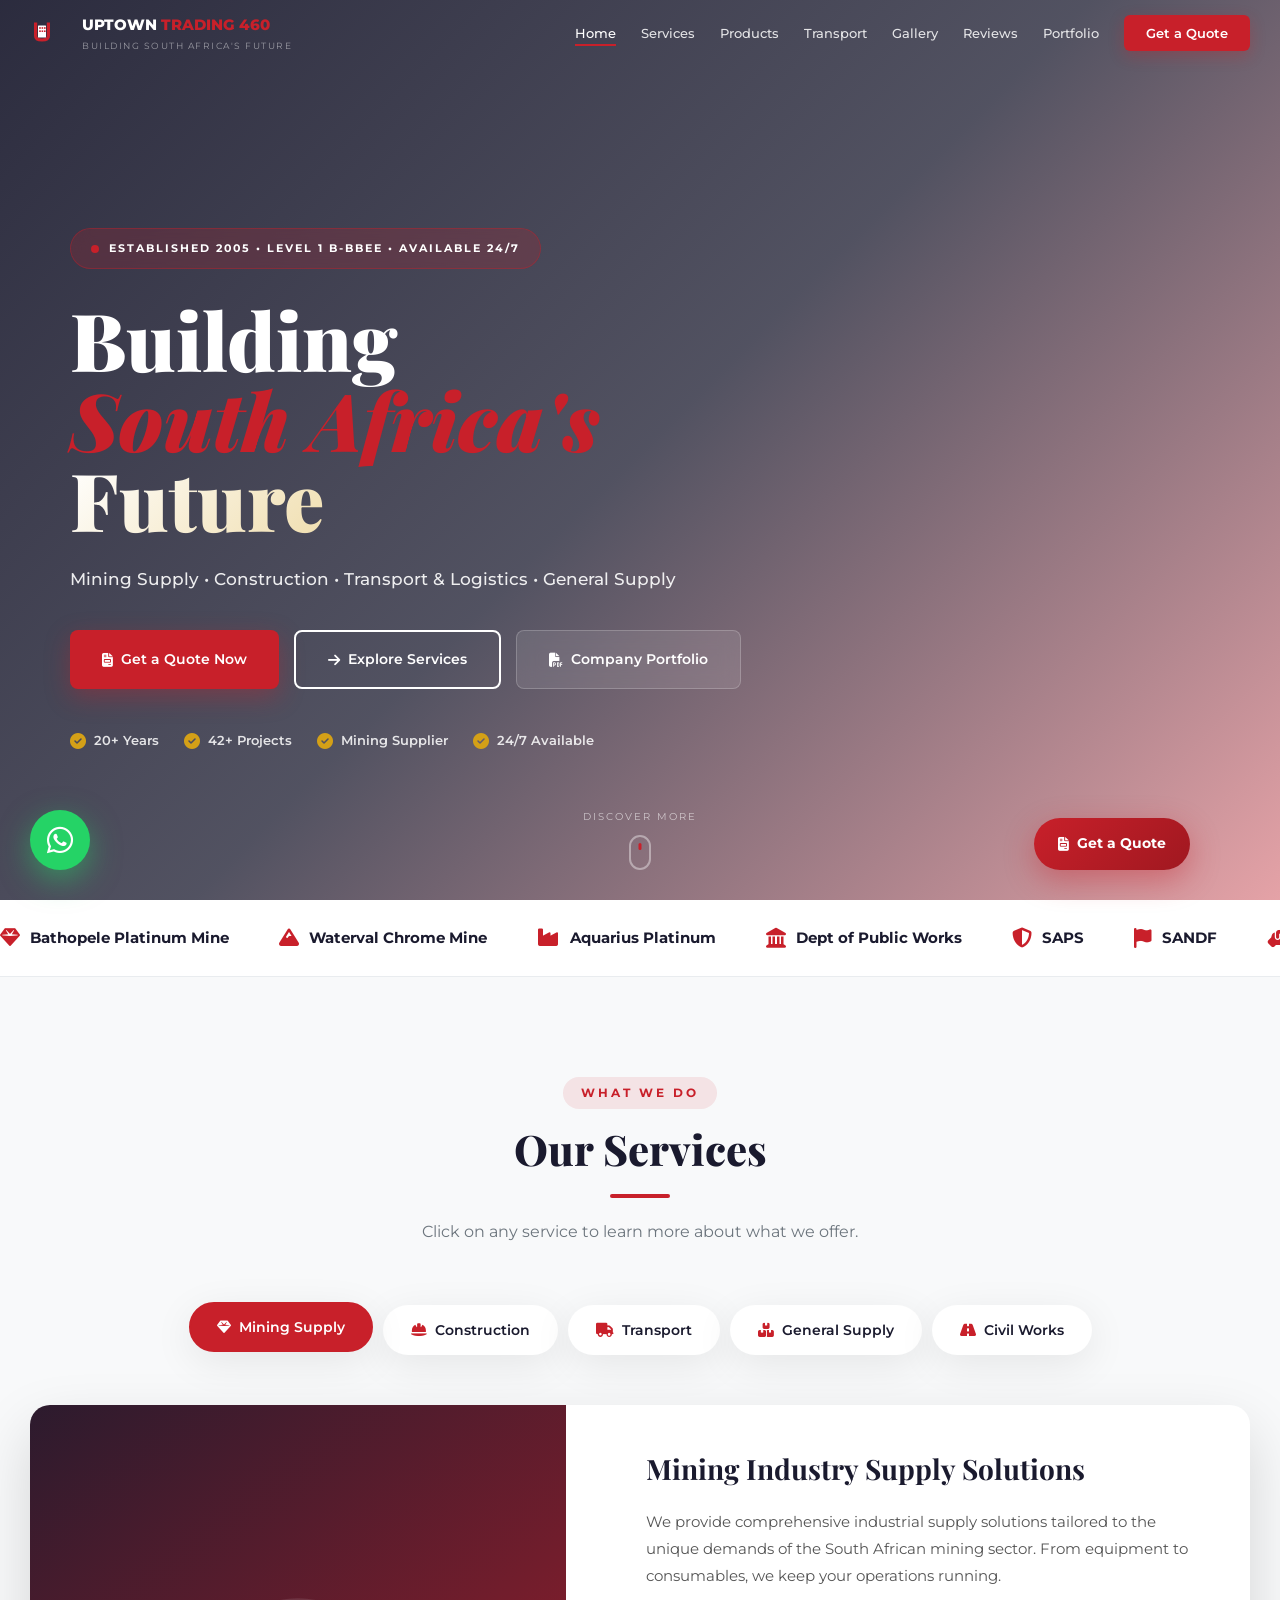
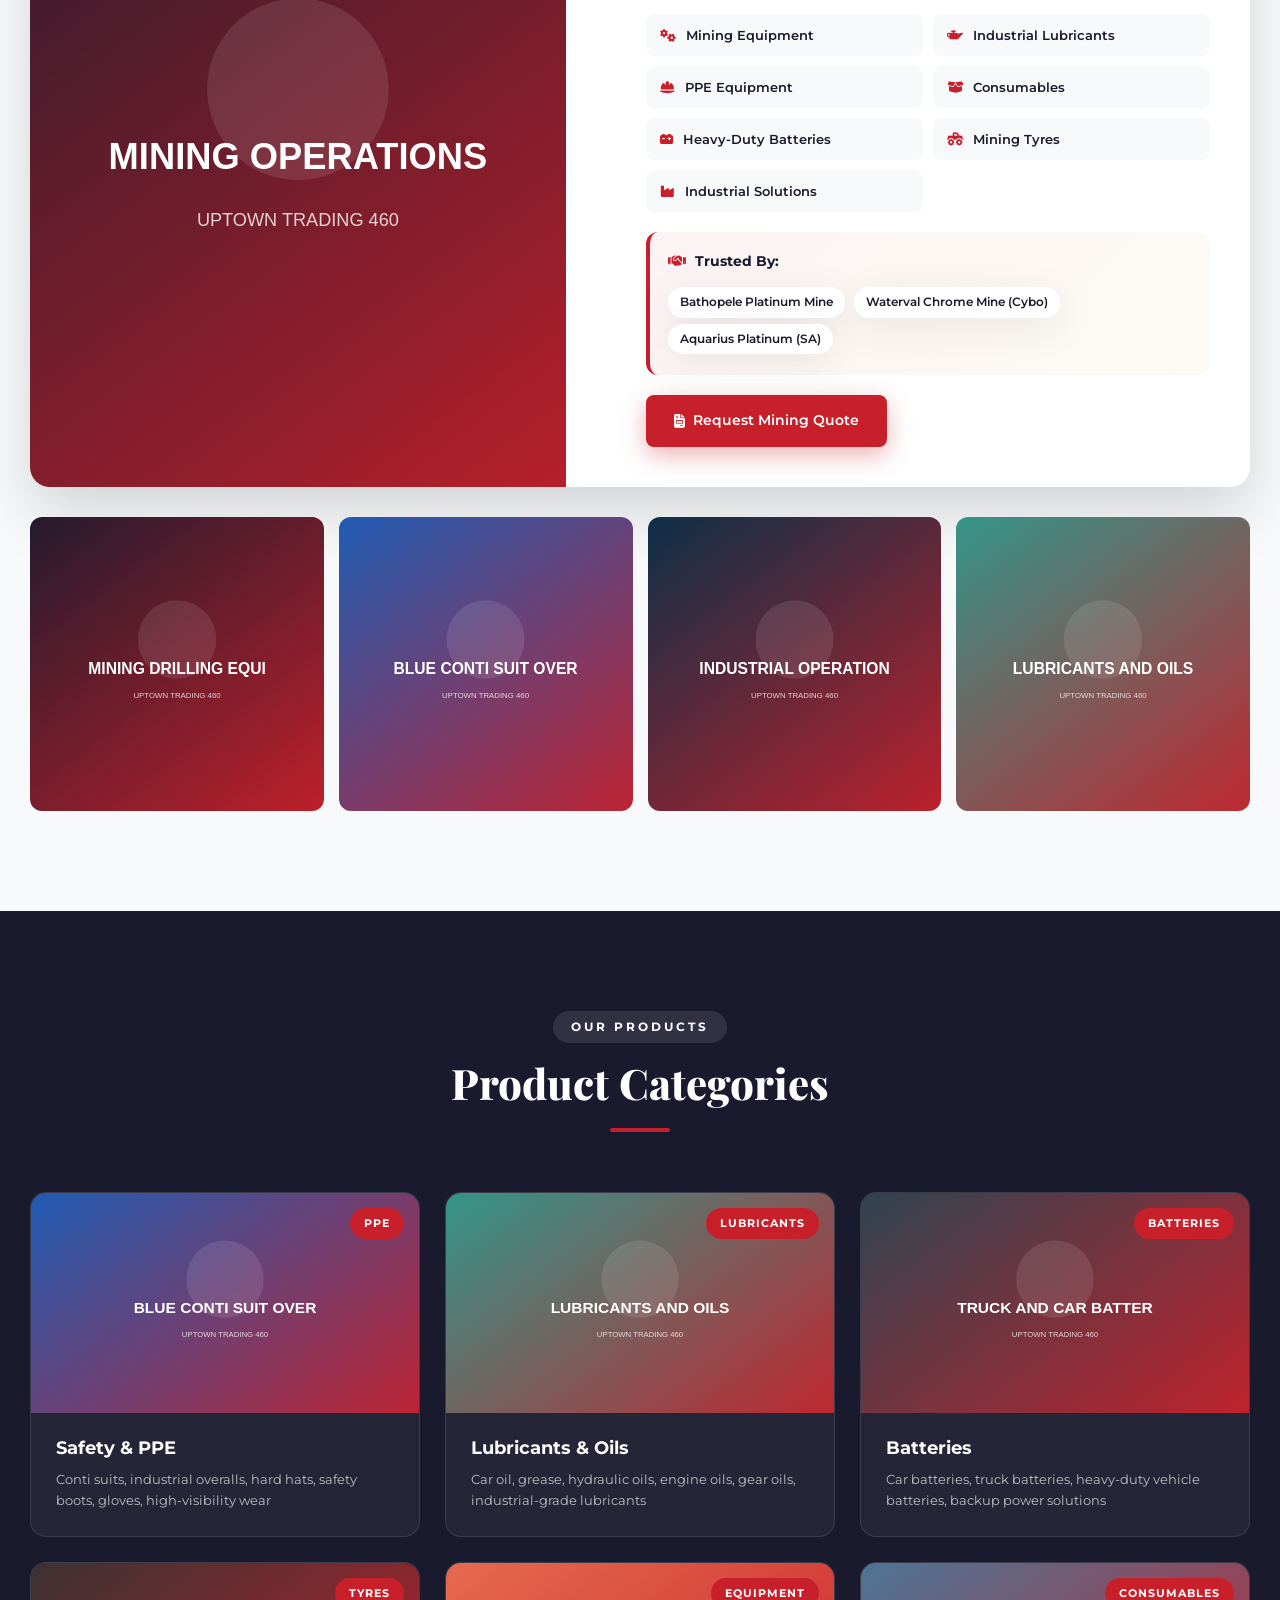
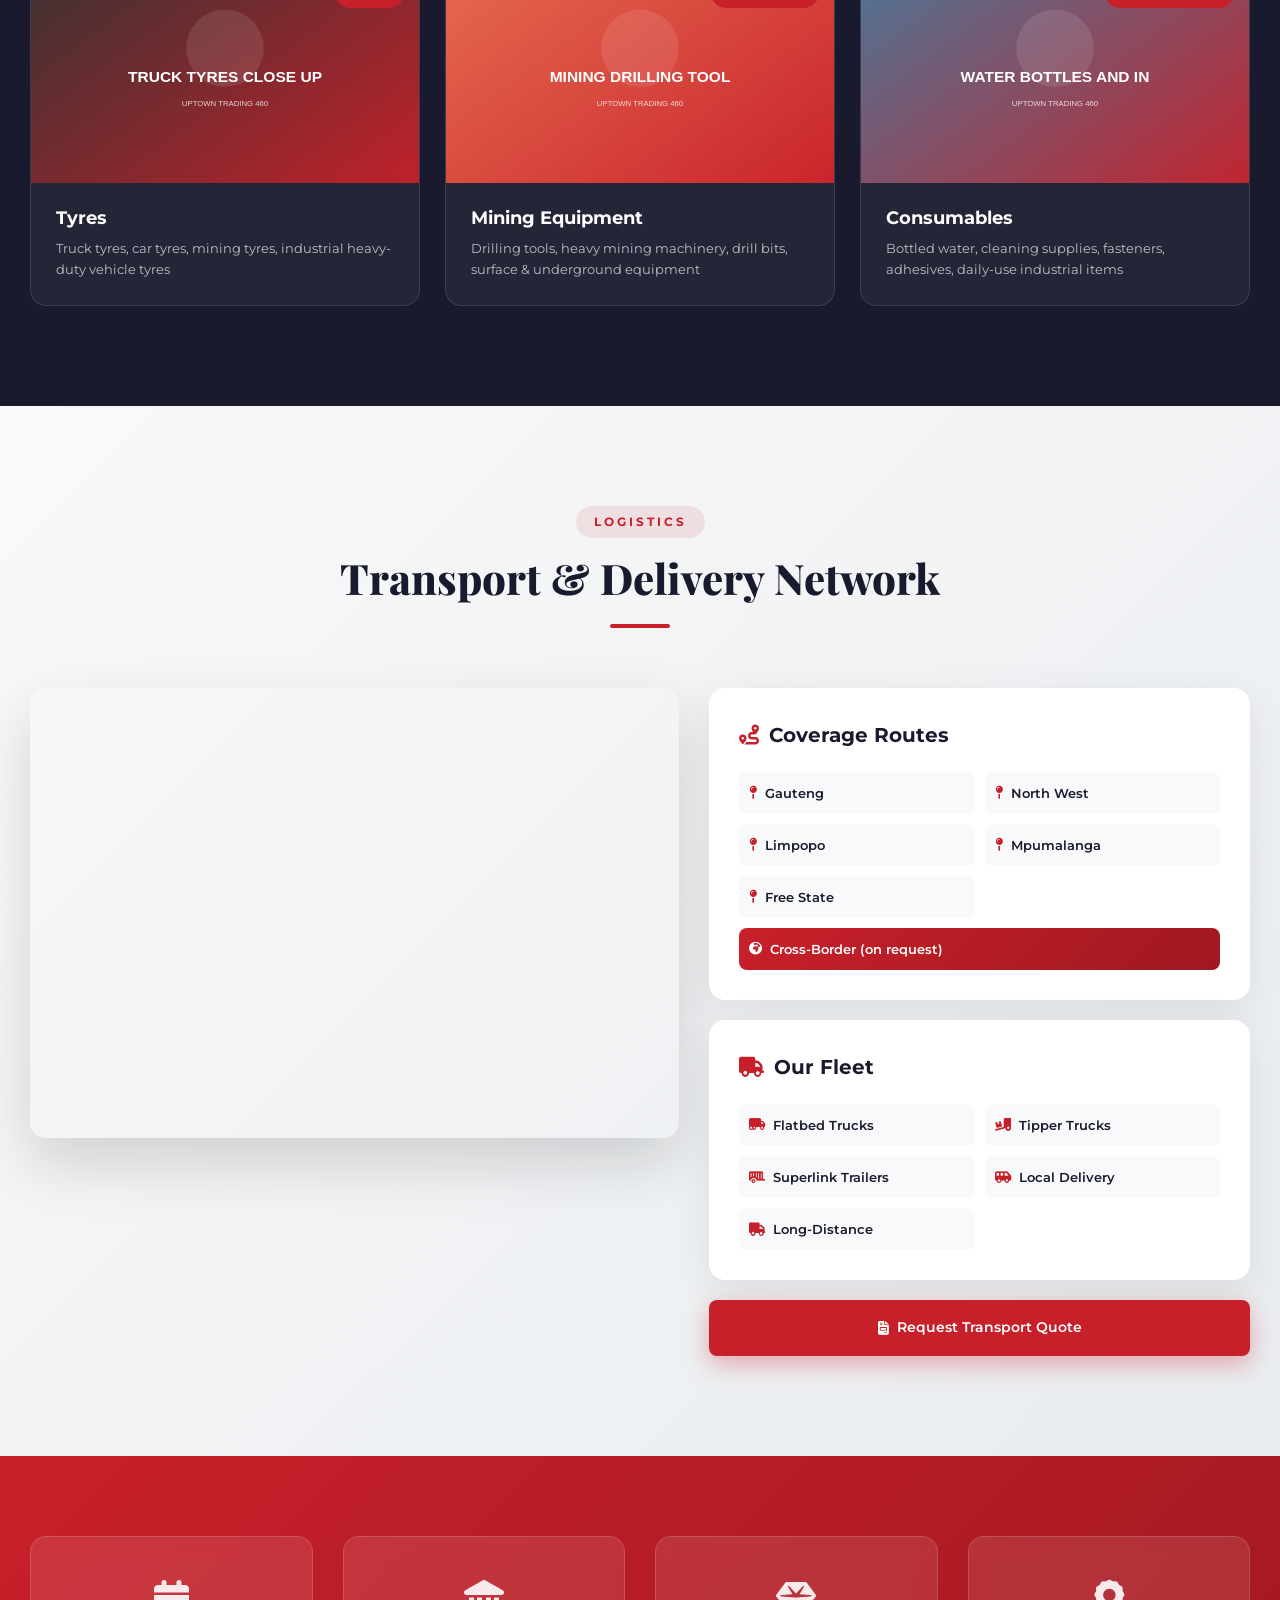
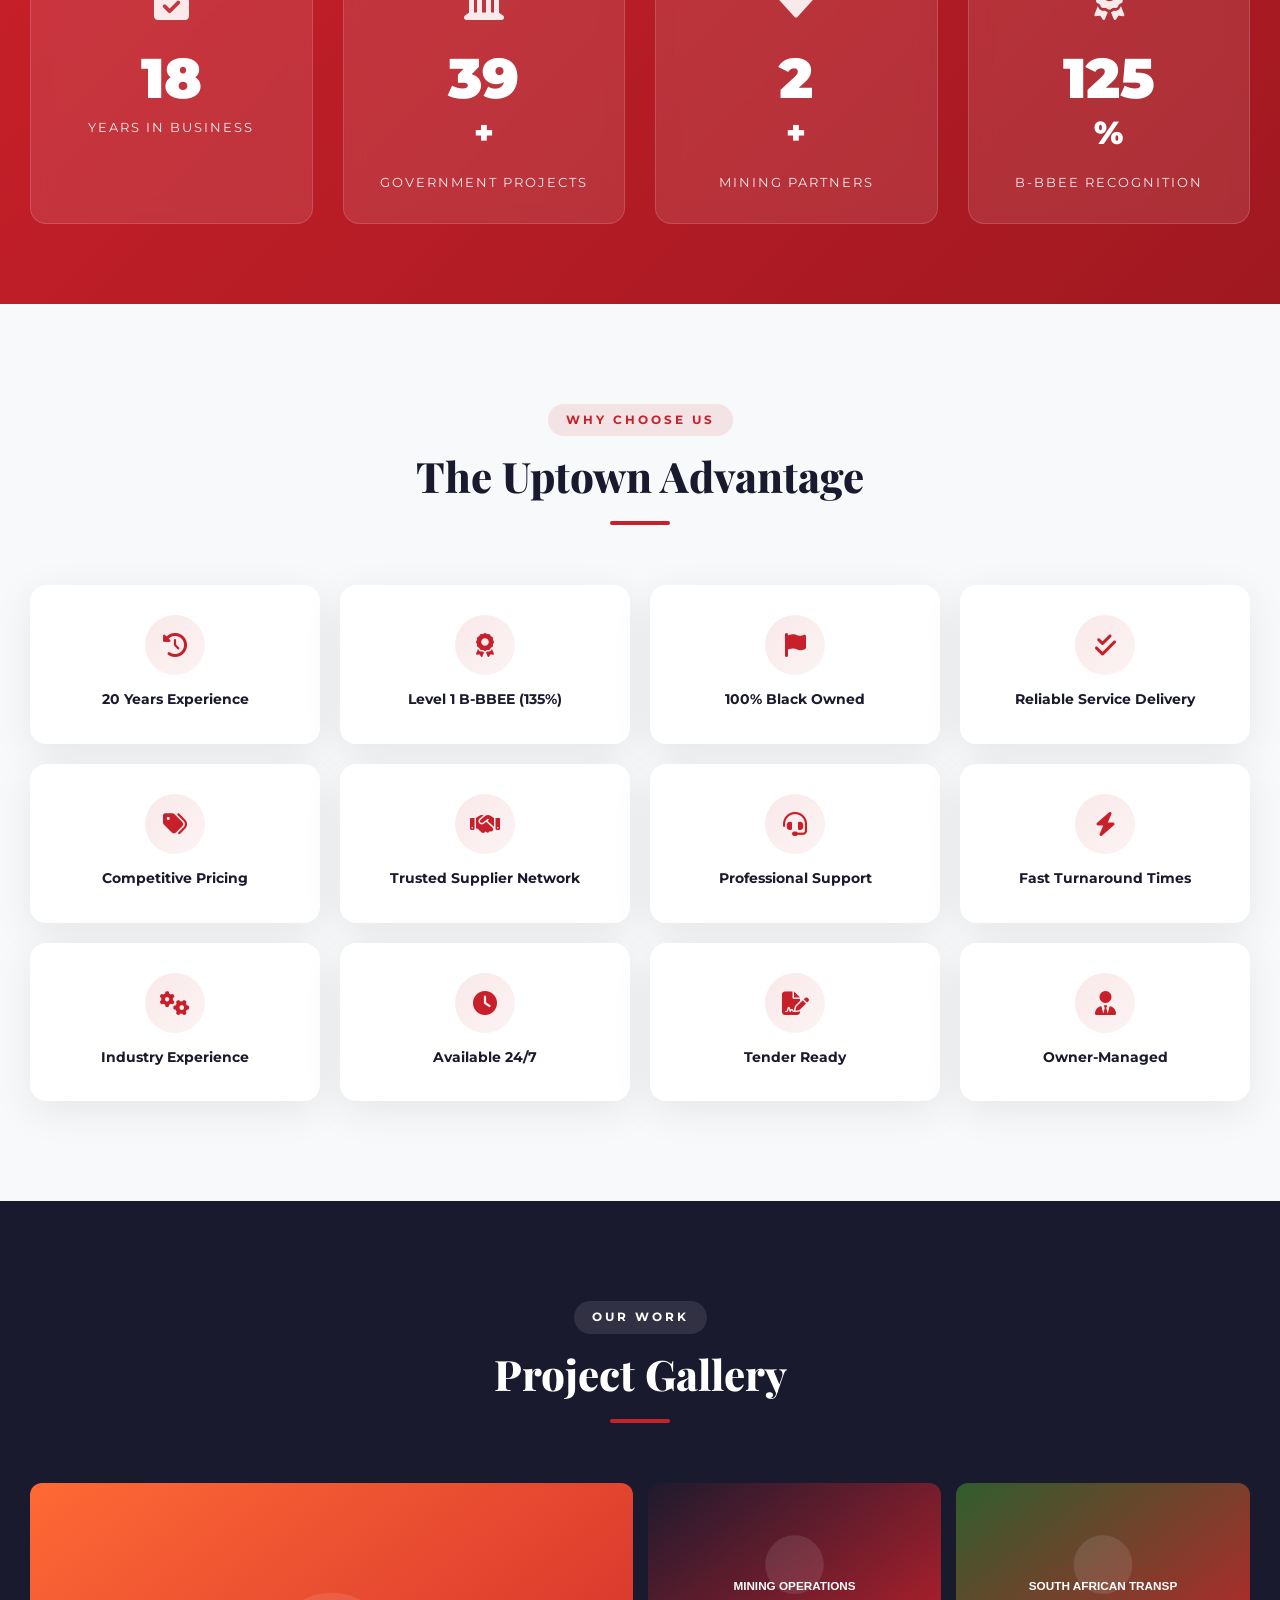
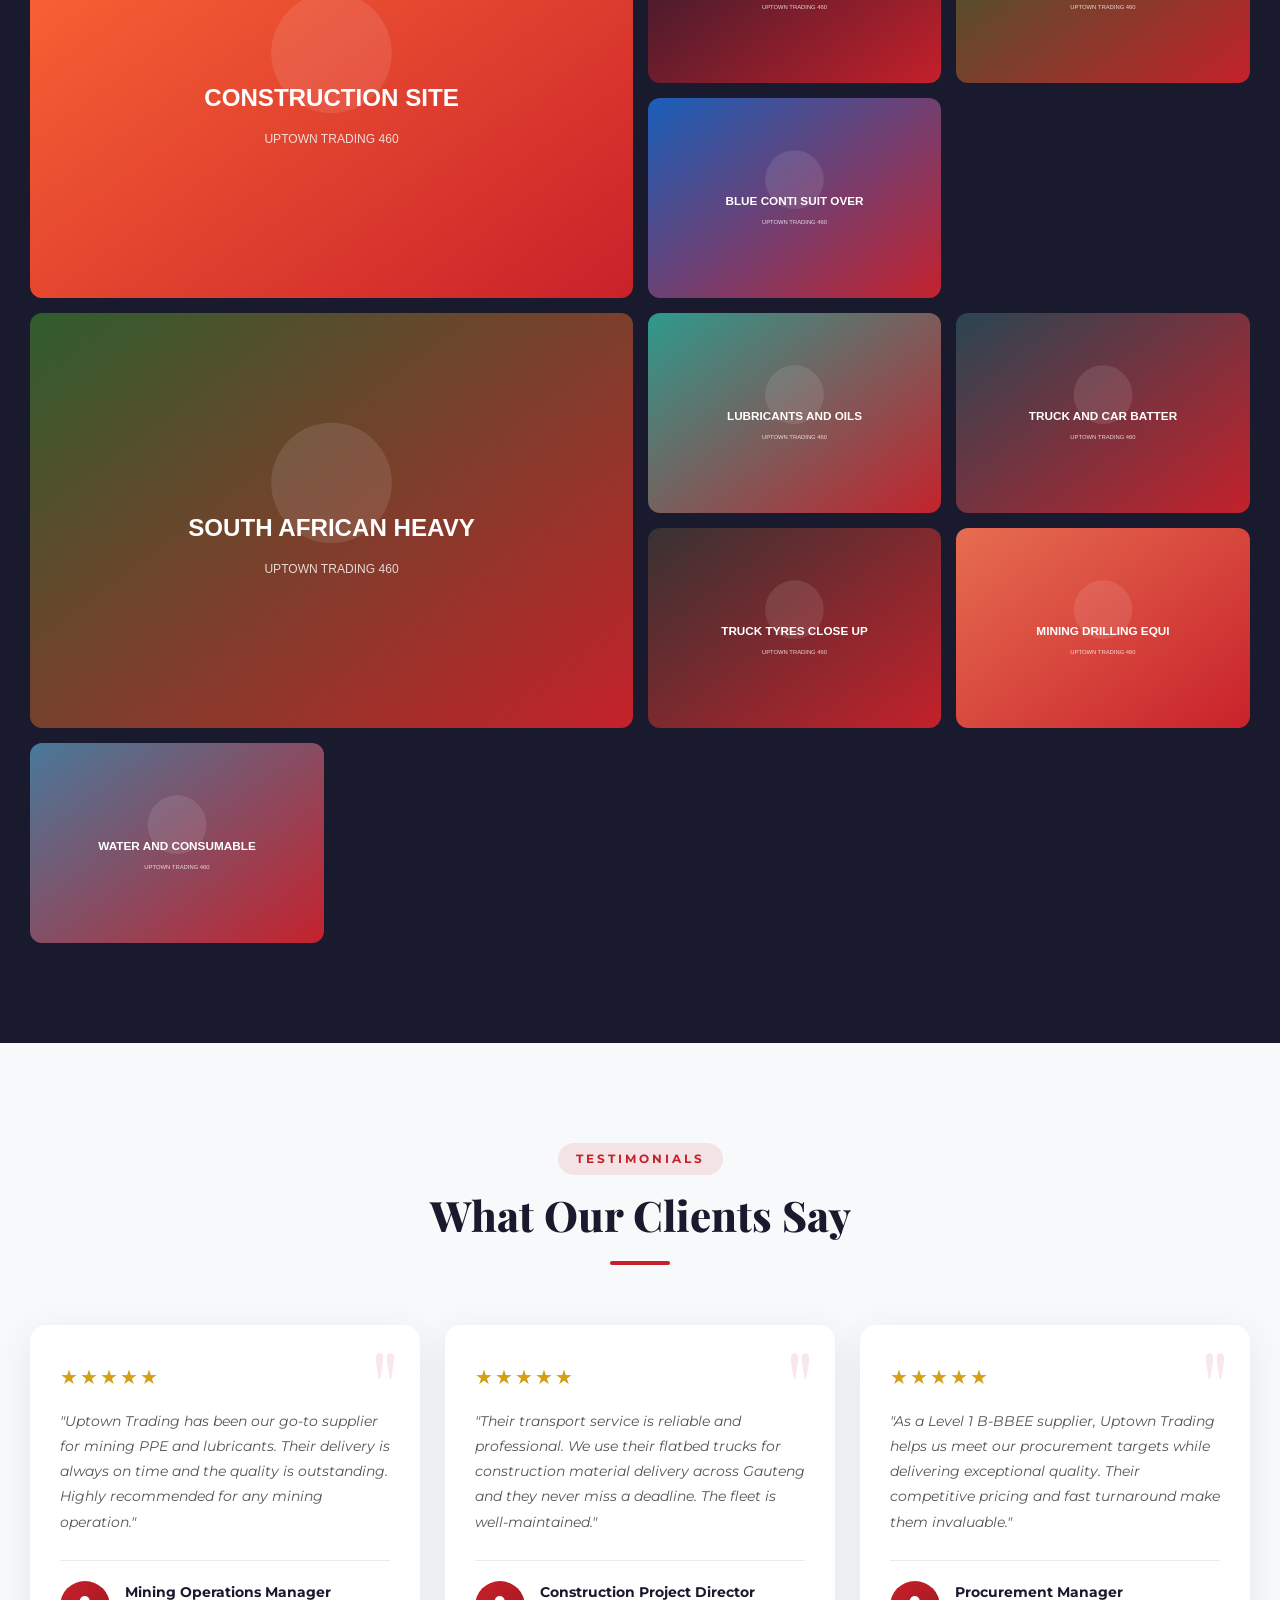
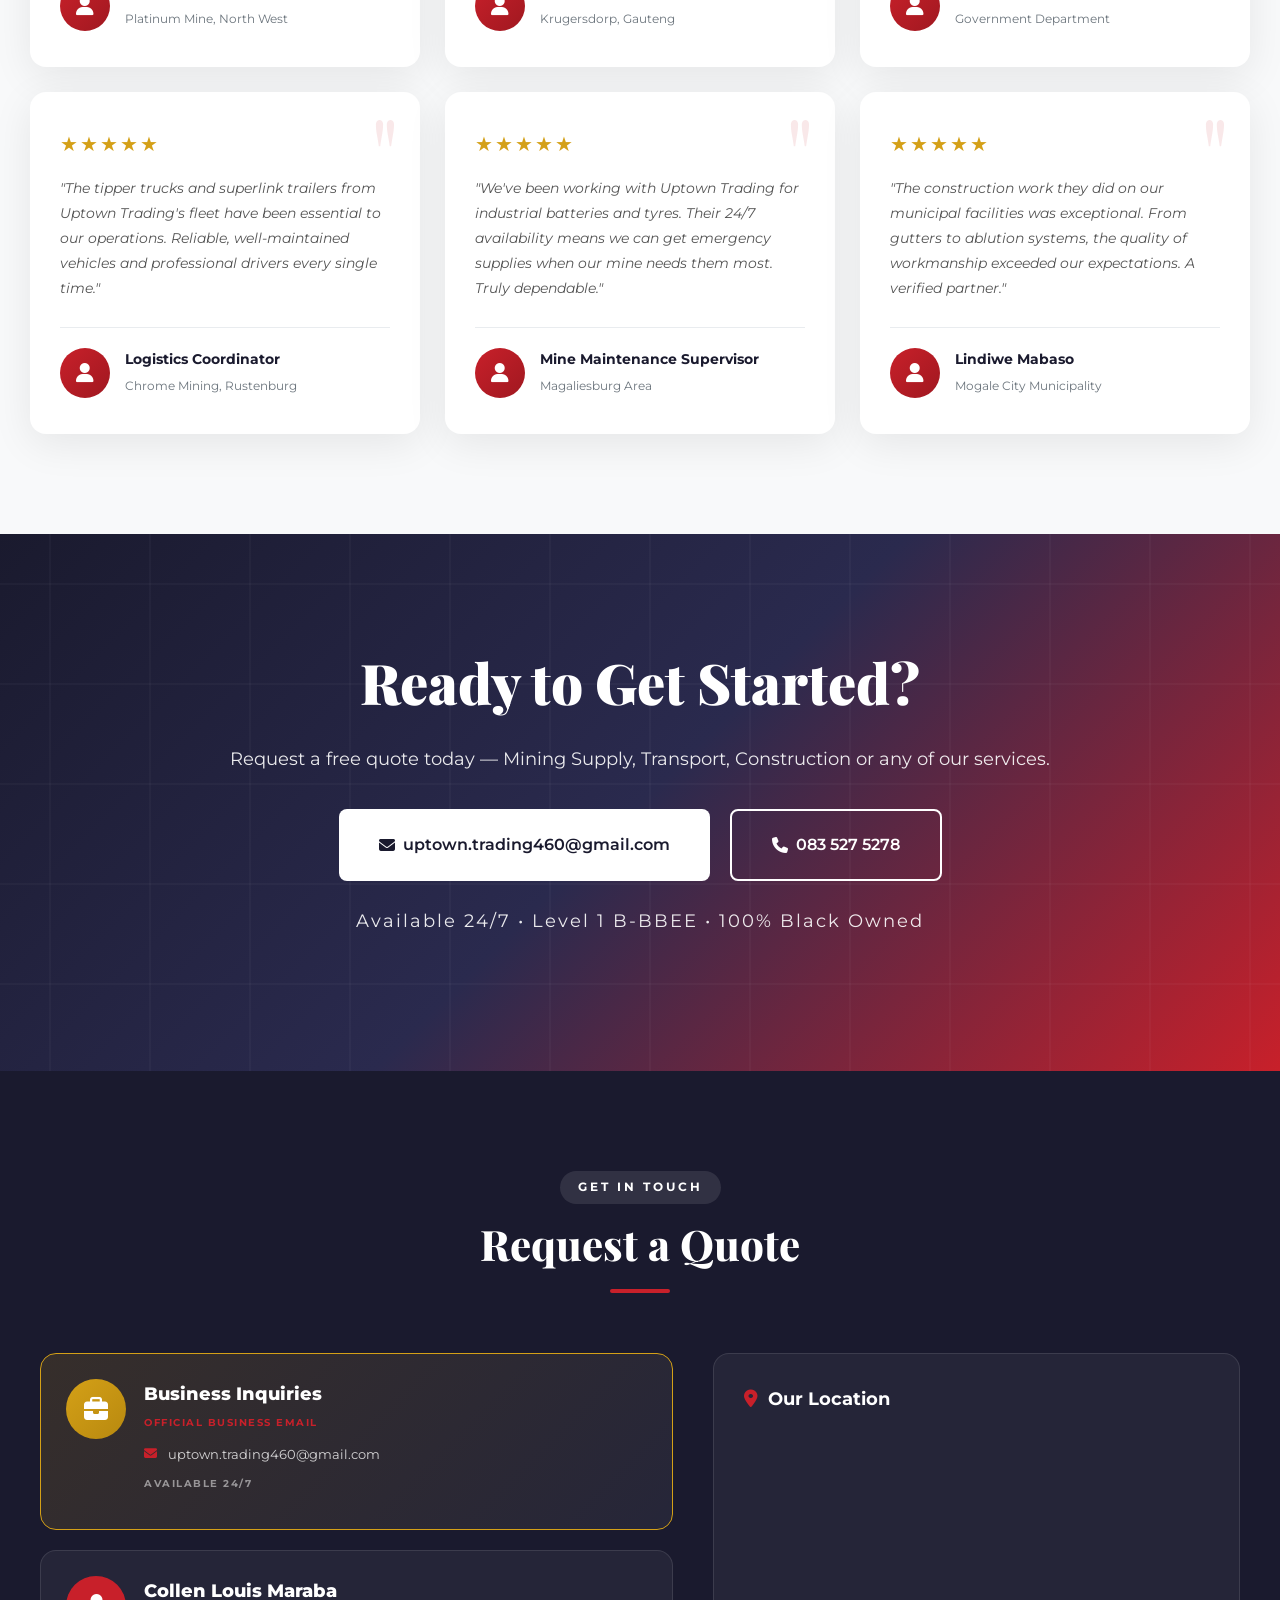
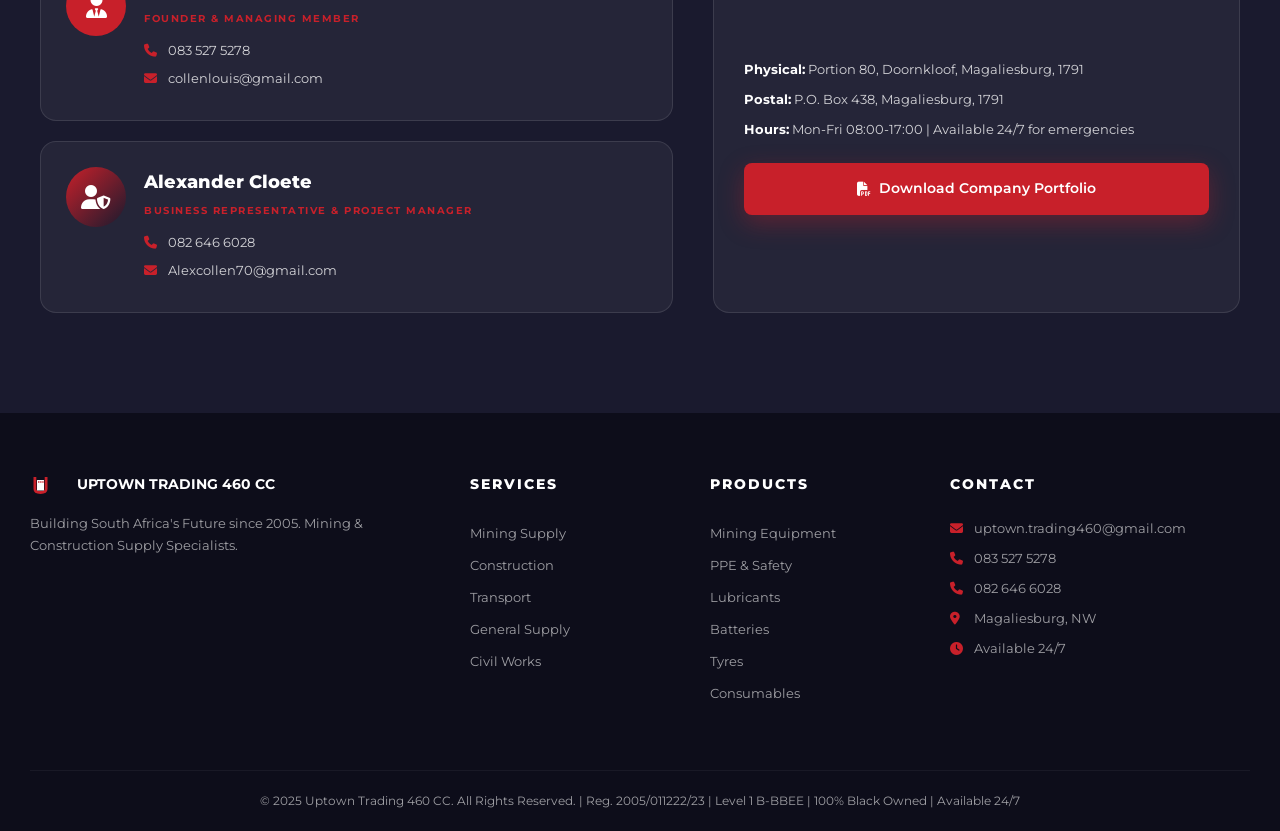
==== commit 871c11e7: "Update index.html" ====
--- a/index.html
+++ b/index.html
@@ -181,12 +181,11 @@
 
         <div class="tab-contents" data-animate="fade-up">
 
-            <!-- MINING TAB -->
+            <!-- MINING TAB — BADGE REMOVED -->
             <div class="tab-content active" id="tab-mining">
                 <div class="tab-grid">
                     <div class="tab-image">
                         <img data-category="mining" src="https://images.unsplash.com/photo-1582139329536-e7284fece509?w=800&q=80&auto=format&fit=crop" alt="Mining operations" loading="lazy">
-                        <div class="image-overlay-badge">⛏️ Mining Specialists</div>
                     </div>
                     <div class="tab-info">
                         <h3>Mining Industry Supply Solutions</h3>
@@ -246,7 +245,7 @@
                 </div>
             </div>
 
-            <!-- TRANSPORT TAB - ALL SOUTH AFRICAN TRUCKS -->
+            <!-- TRANSPORT TAB -->
             <div class="tab-content" id="tab-transport">
                 <div class="tab-grid">
                     <div class="tab-image">
@@ -361,7 +360,6 @@
 
         <div class="product-grid" data-animate="fade-up">
 
-            <!-- PPE - Blue Conti Suit Overalls -->
             <div class="product-card">
                 <div class="product-img">
                     <img data-category="ppe-overalls"
@@ -374,7 +372,6 @@
                 <p>Conti suits, industrial overalls, hard hats, safety boots, gloves, high-visibility wear</p>
             </div>
 
-            <!-- Lubricants -->
             <div class="product-card">
                 <div class="product-img">
                     <img data-category="lubricants-drums"
@@ -387,7 +384,6 @@
                 <p>Car oil, grease, hydraulic oils, engine oils, gear oils, industrial-grade lubricants</p>
             </div>
 
-            <!-- Batteries -->
             <div class="product-card">
                 <div class="product-img">
                     <img data-category="batteries-actual"
@@ -400,7 +396,6 @@
                 <p>Car batteries, truck batteries, heavy-duty vehicle batteries, backup power solutions</p>
             </div>
 
-            <!-- Tyres - YOUR EXACT LINK FROM PNGTREE -->
             <div class="product-card">
                 <div class="product-img">
                     <img data-category="tyres-stacked"
@@ -413,7 +408,6 @@
                 <p>Truck tyres, car tyres, mining tyres, industrial heavy-duty vehicle tyres</p>
             </div>
 
-            <!-- Mining Equipment -->
             <div class="product-card">
                 <div class="product-img">
                     <img data-category="mining-equipment"
@@ -426,7 +420,6 @@
                 <p>Drilling tools, heavy mining machinery, drill bits, surface & underground equipment</p>
             </div>
 
-            <!-- Consumables -->
             <div class="product-card">
                 <div class="product-img">
                     <img data-category="consumables"
@@ -581,7 +574,6 @@
                 <img data-category="batteries-actual" src="https://tse4.mm.bing.net/th/id/OIP.9Pb6AkqT5Qx4NvdcCj_a2gHaED?r=0&rs=1&pid=ImgDetMain&o=7&rm=3" alt="Truck and car batteries" loading="lazy">
                 <div class="gallery-overlay"><span>Batteries</span></div>
             </div>
-            <!-- TYRES - YOUR EXACT PNGTREE LINK -->
             <div class="gallery-item">
                 <img data-category="tyres-stacked"
                      src="https://png.pngtree.com/thumb_back/fw800/background/20221030/pngtree-longworn-tires-that-have-seen-better-days-truck-close-professional-photo-image_34469184.jpg"
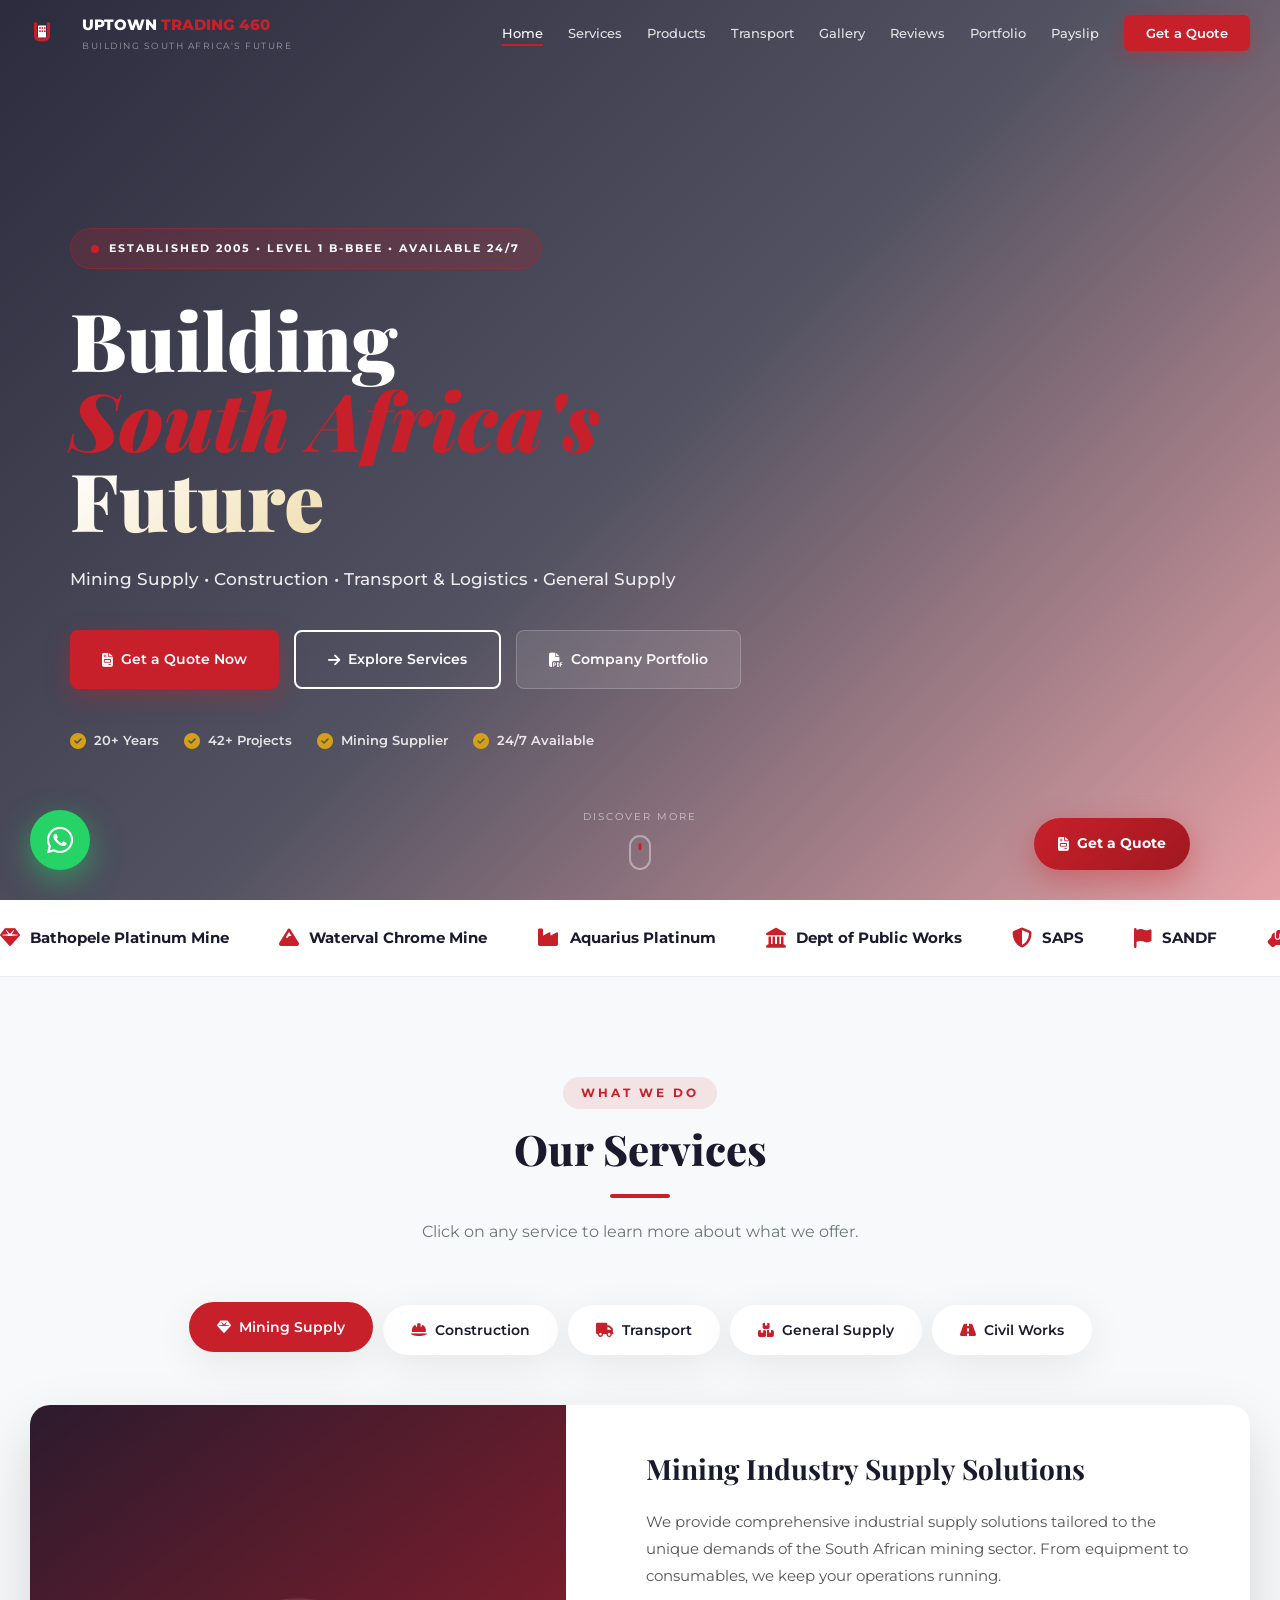
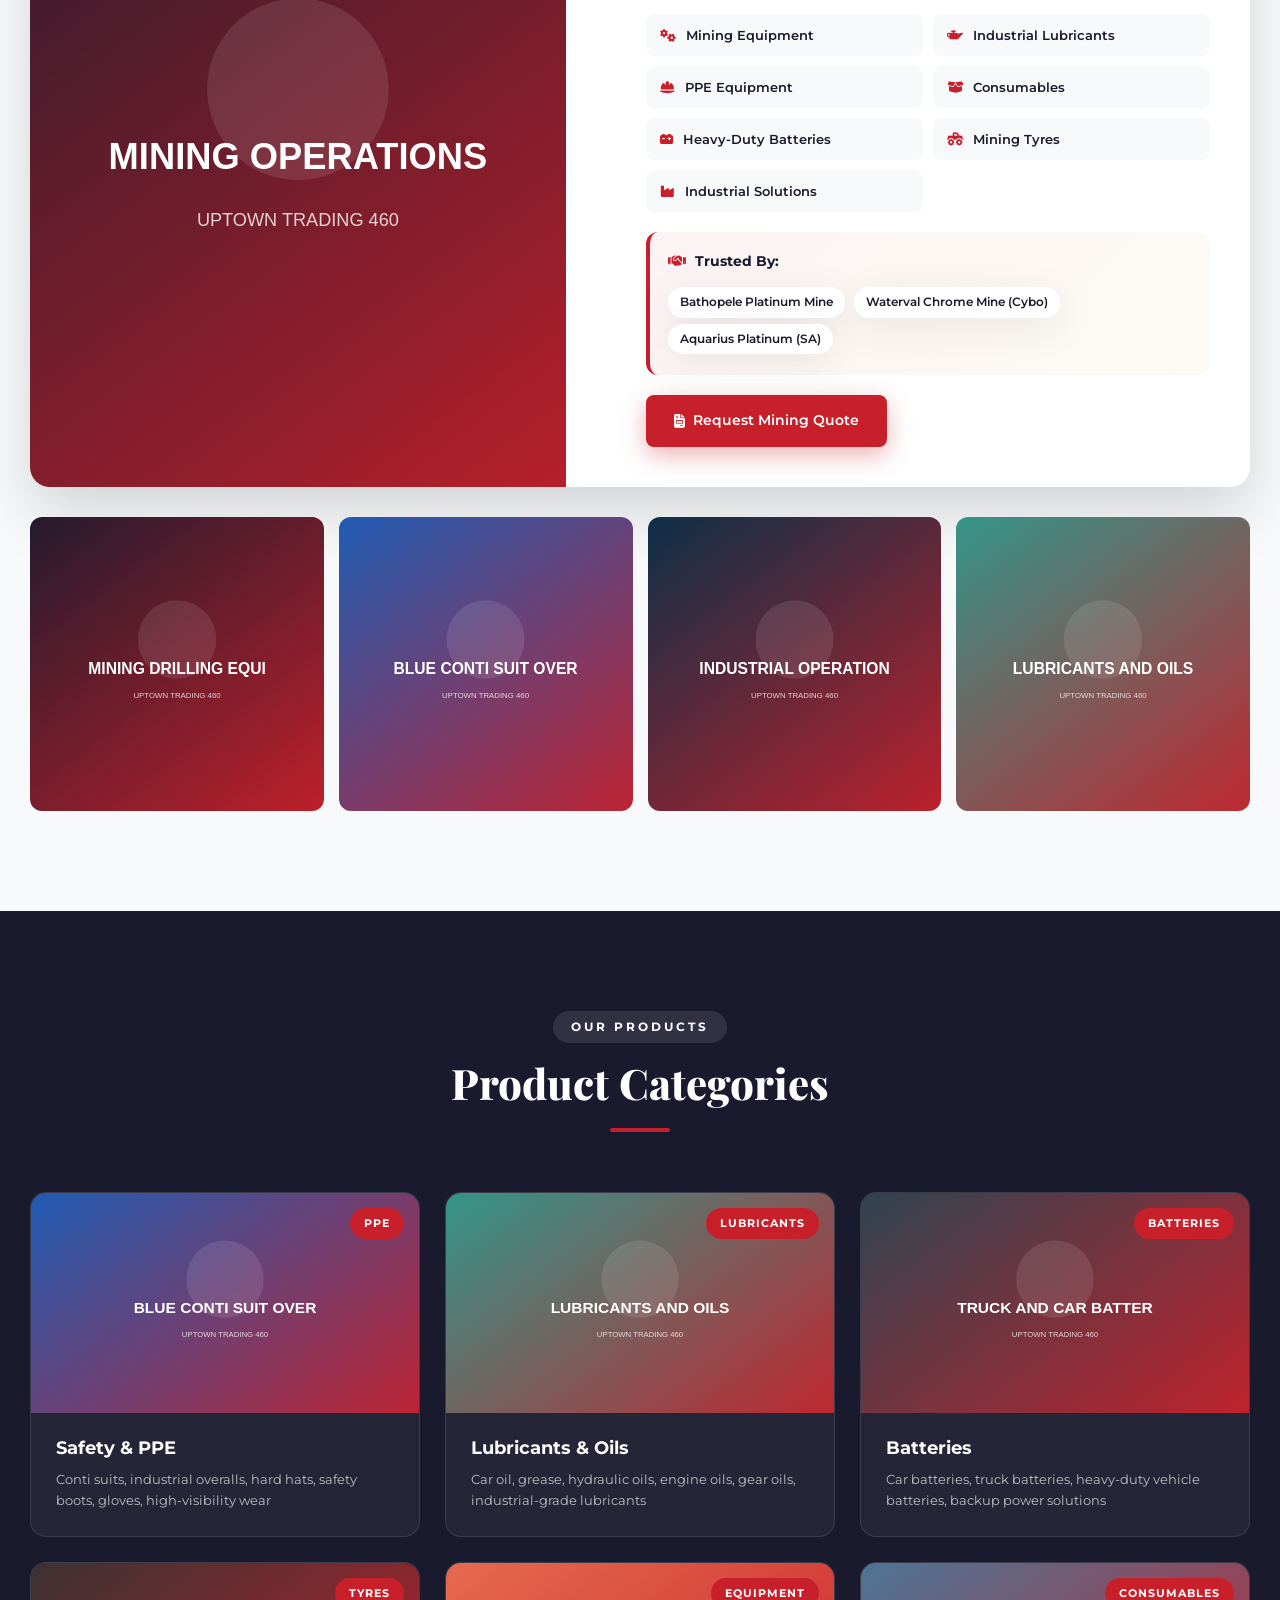
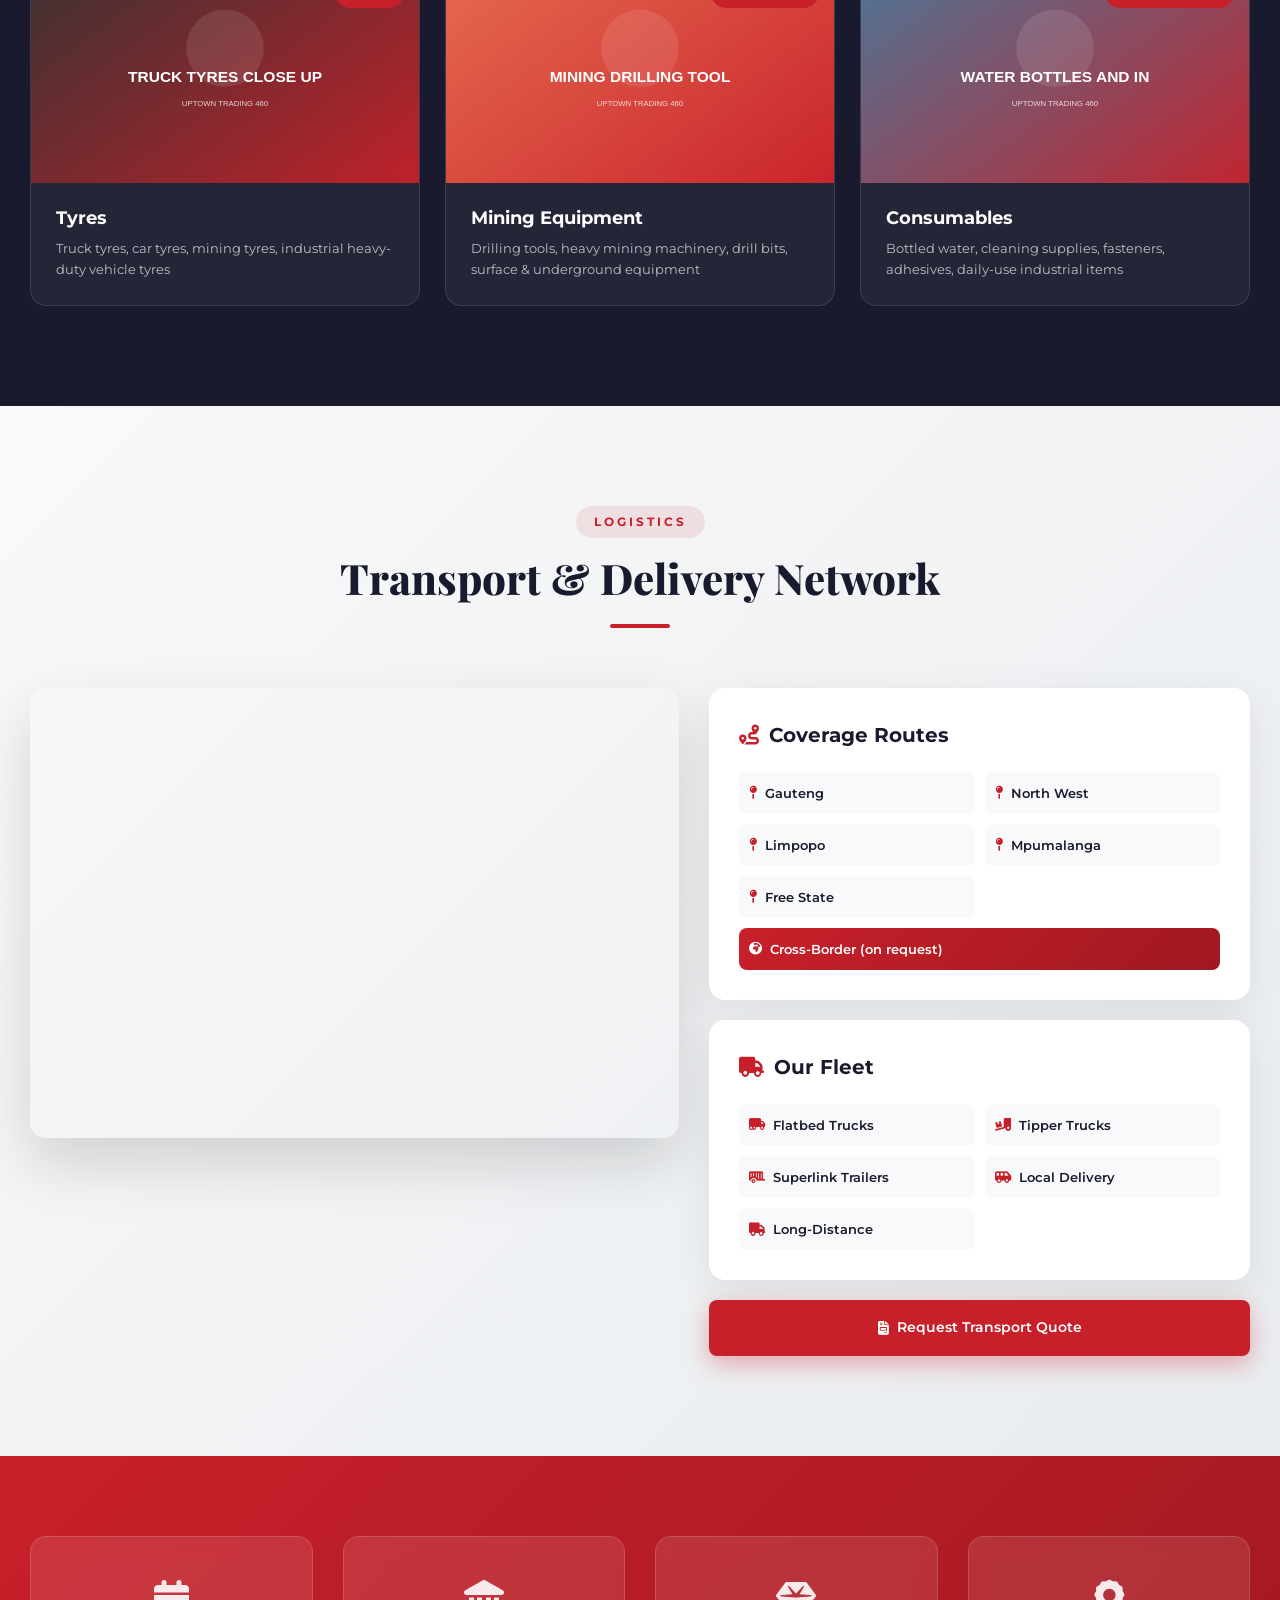
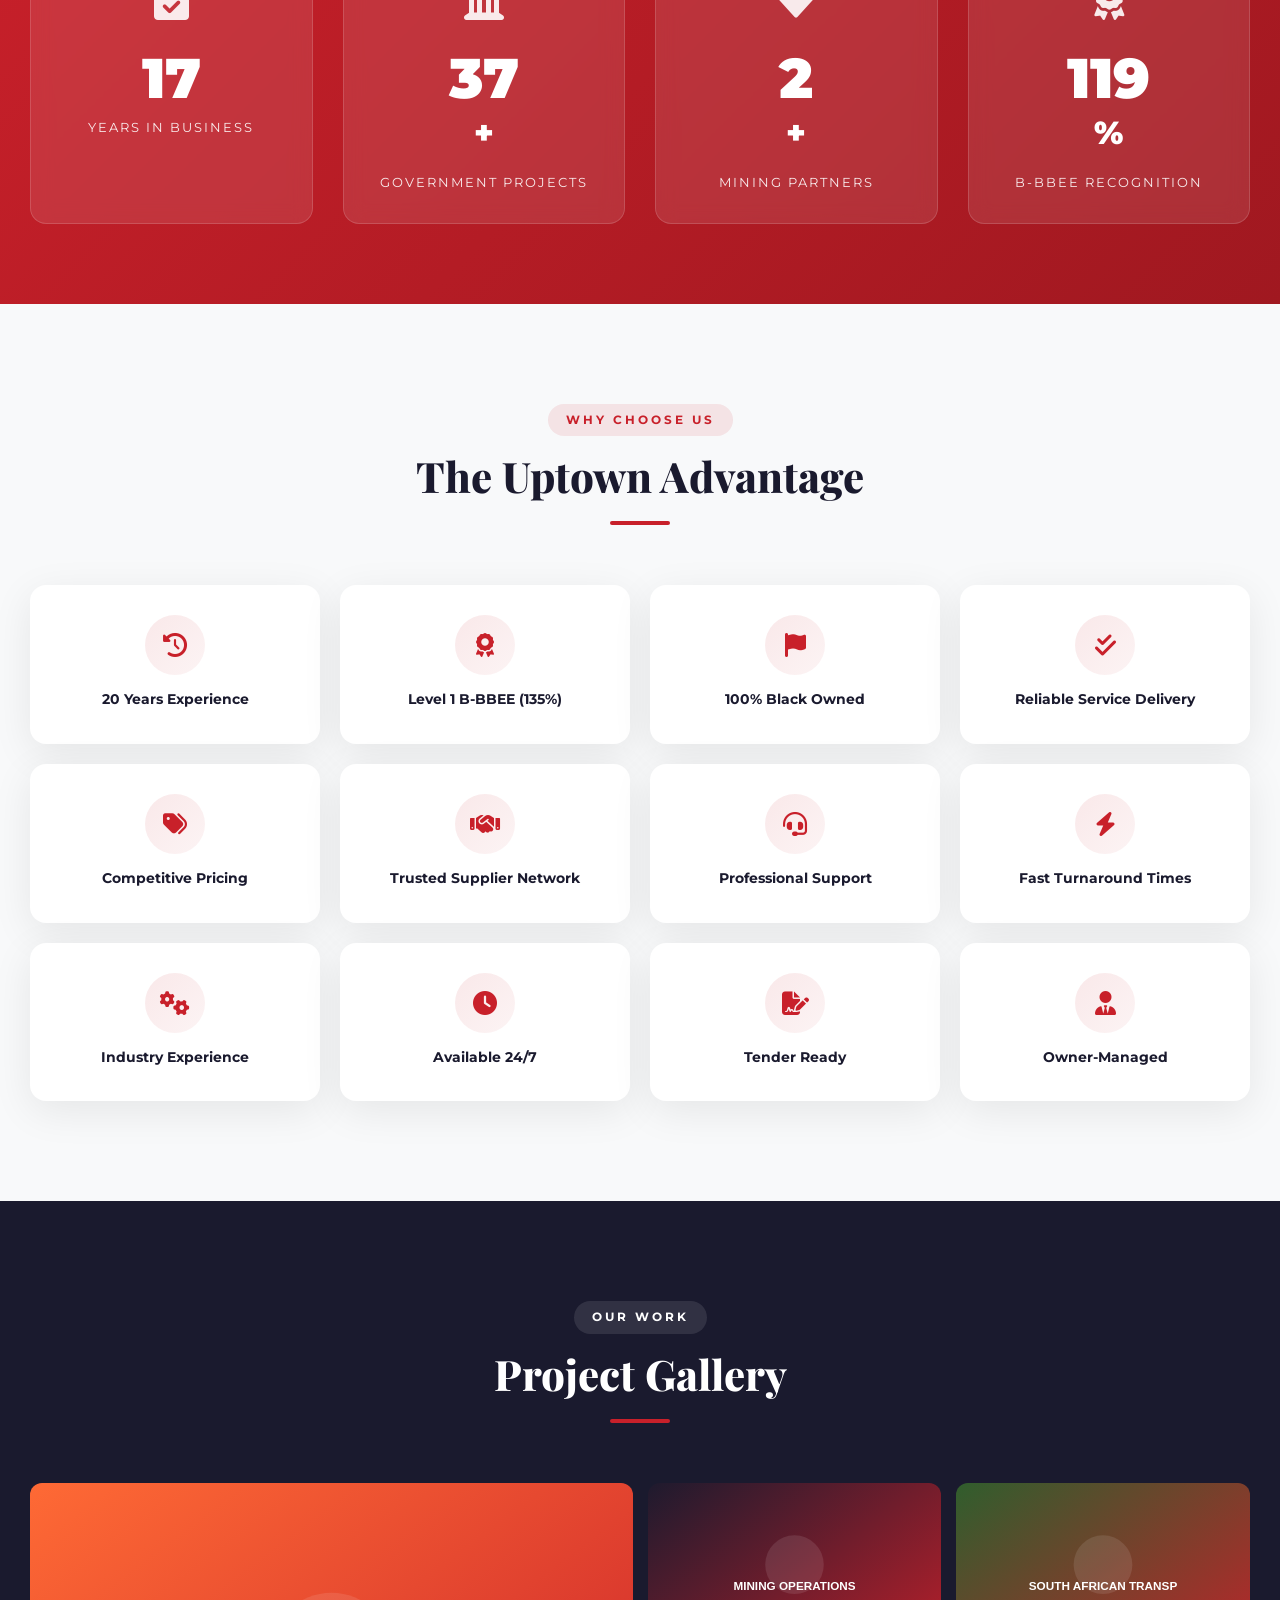
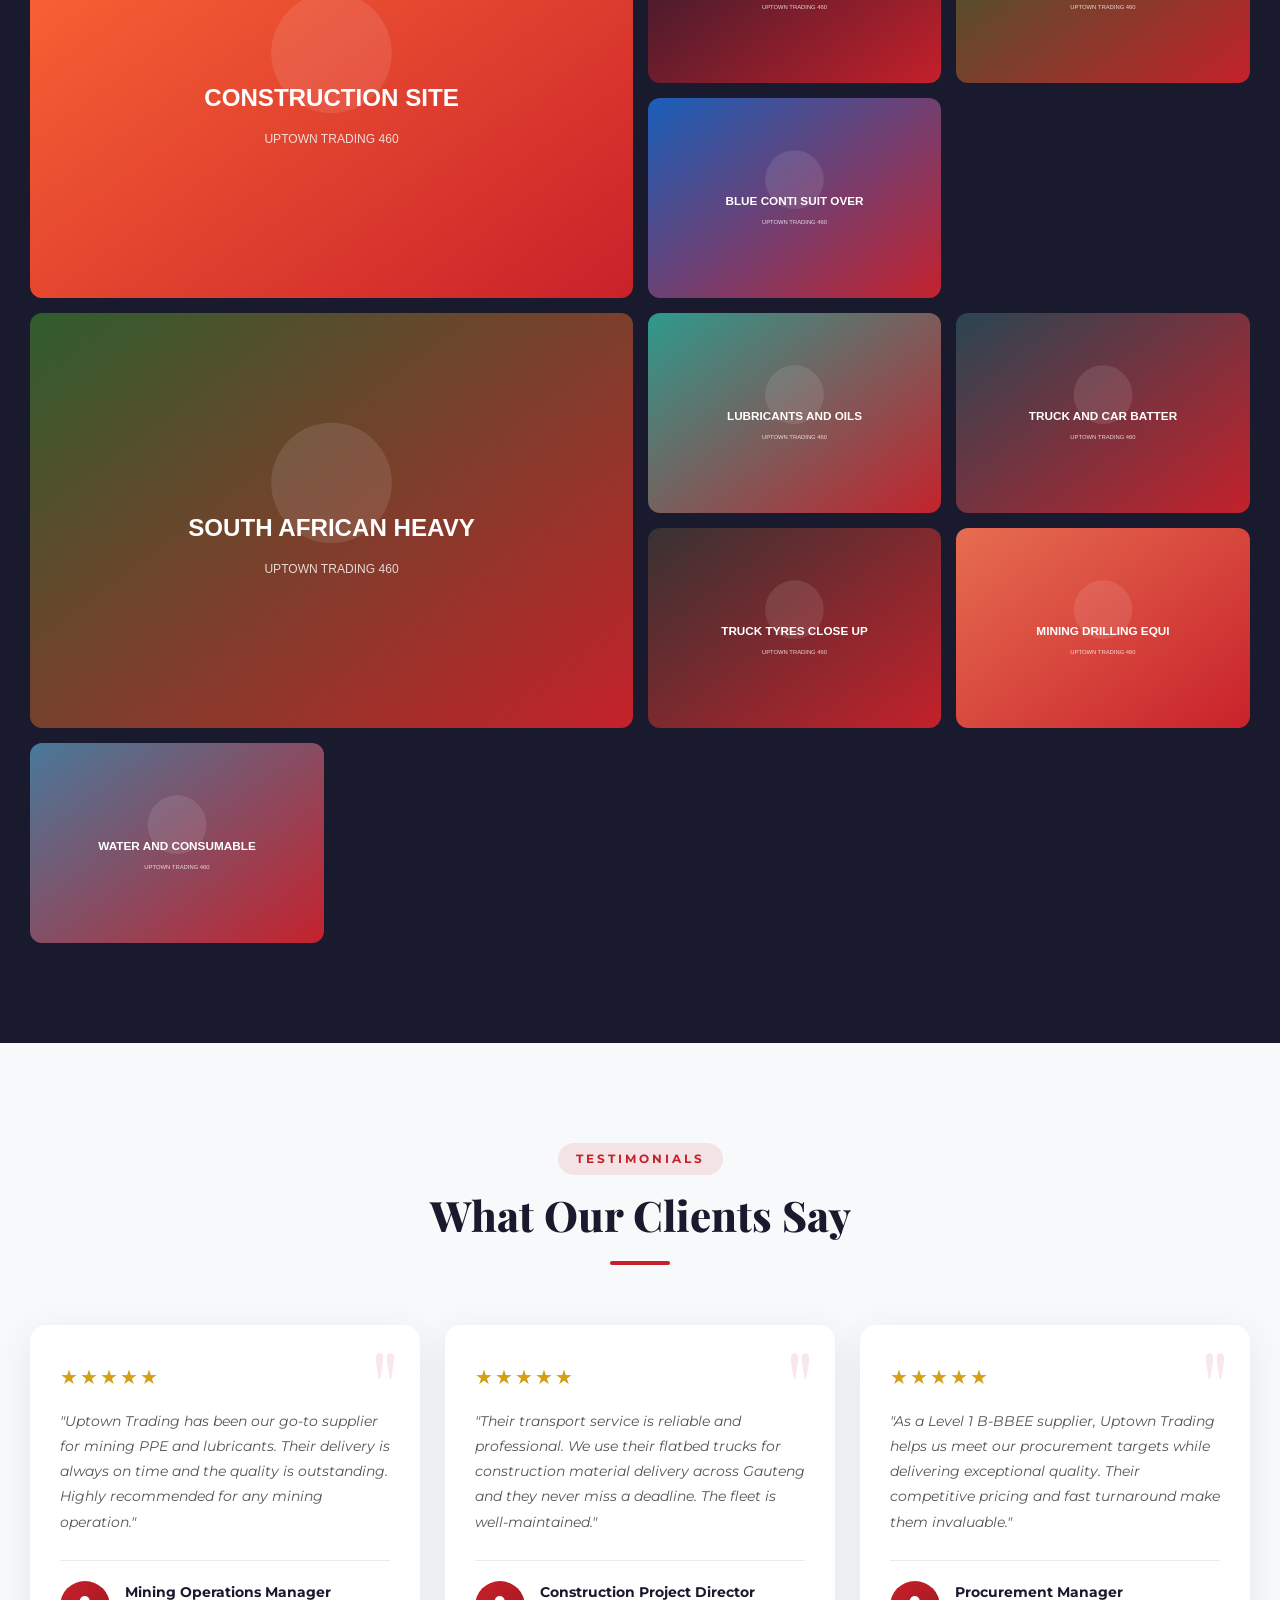
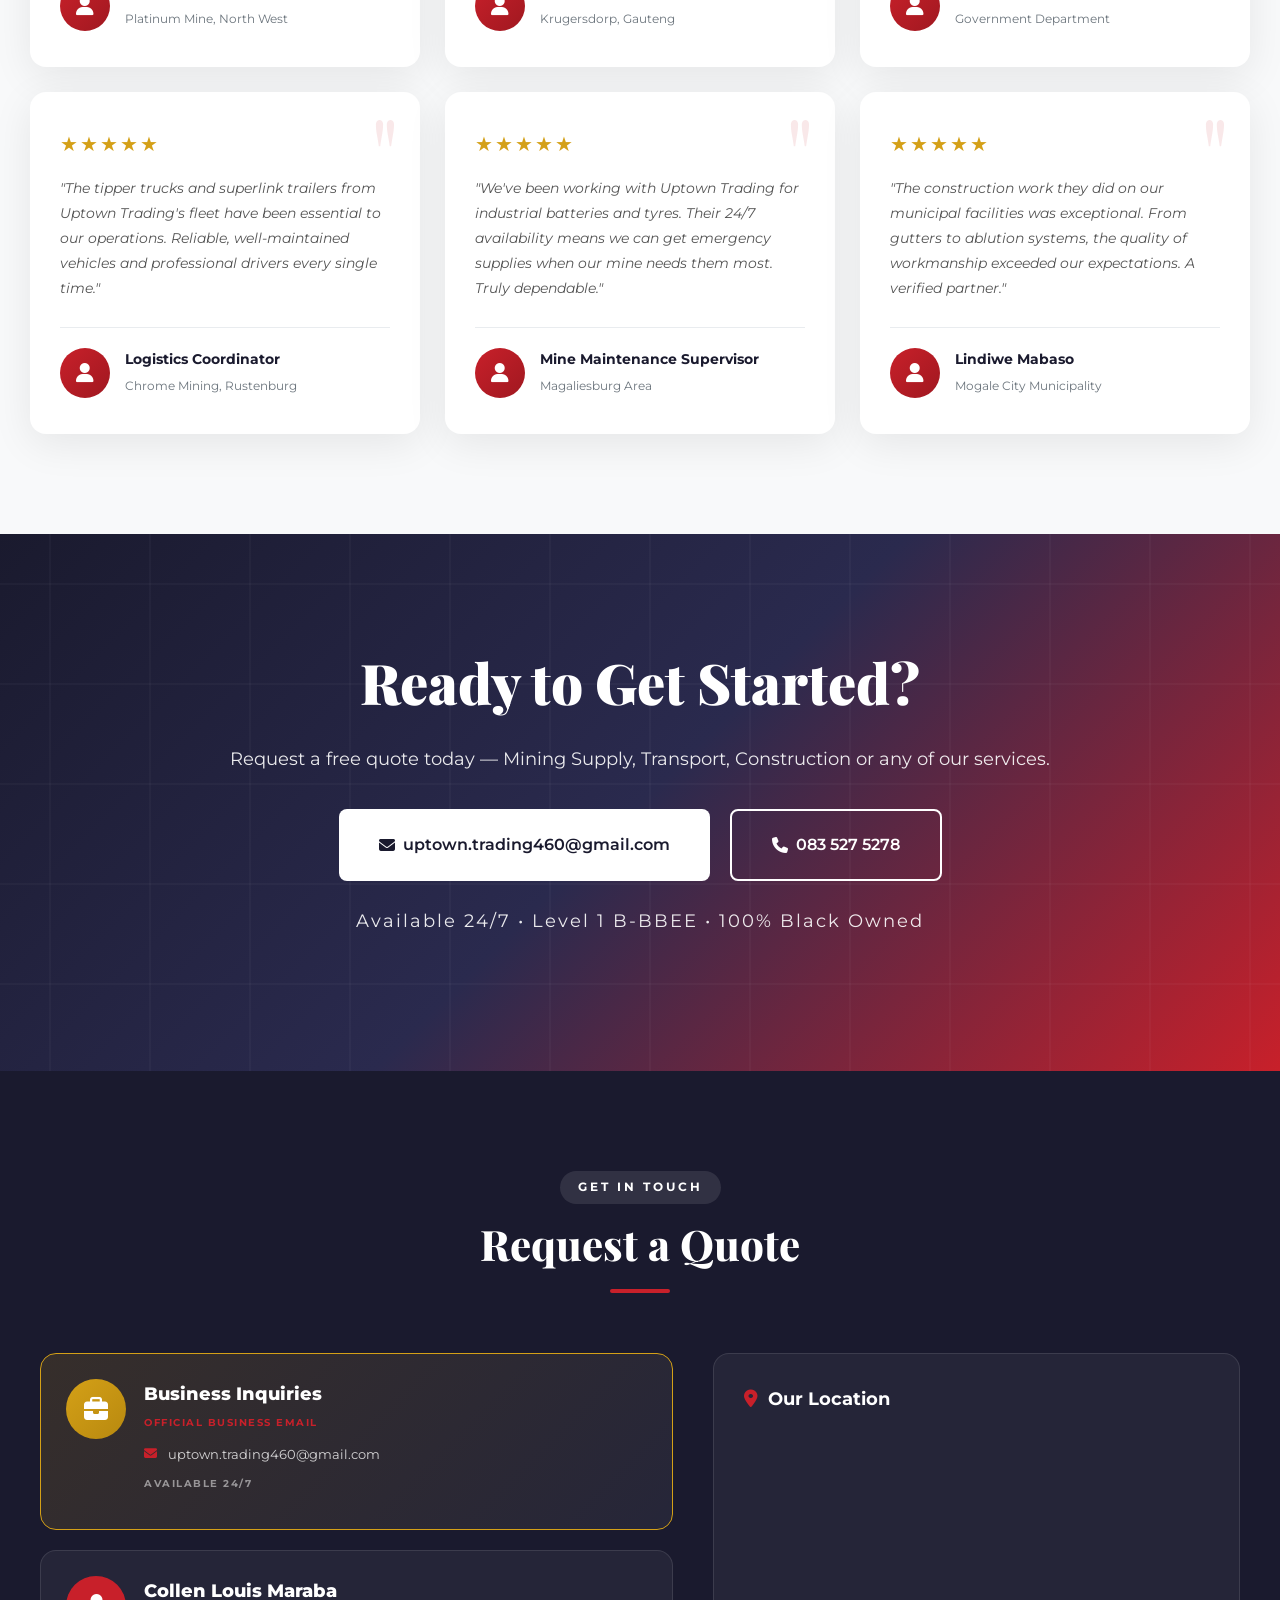
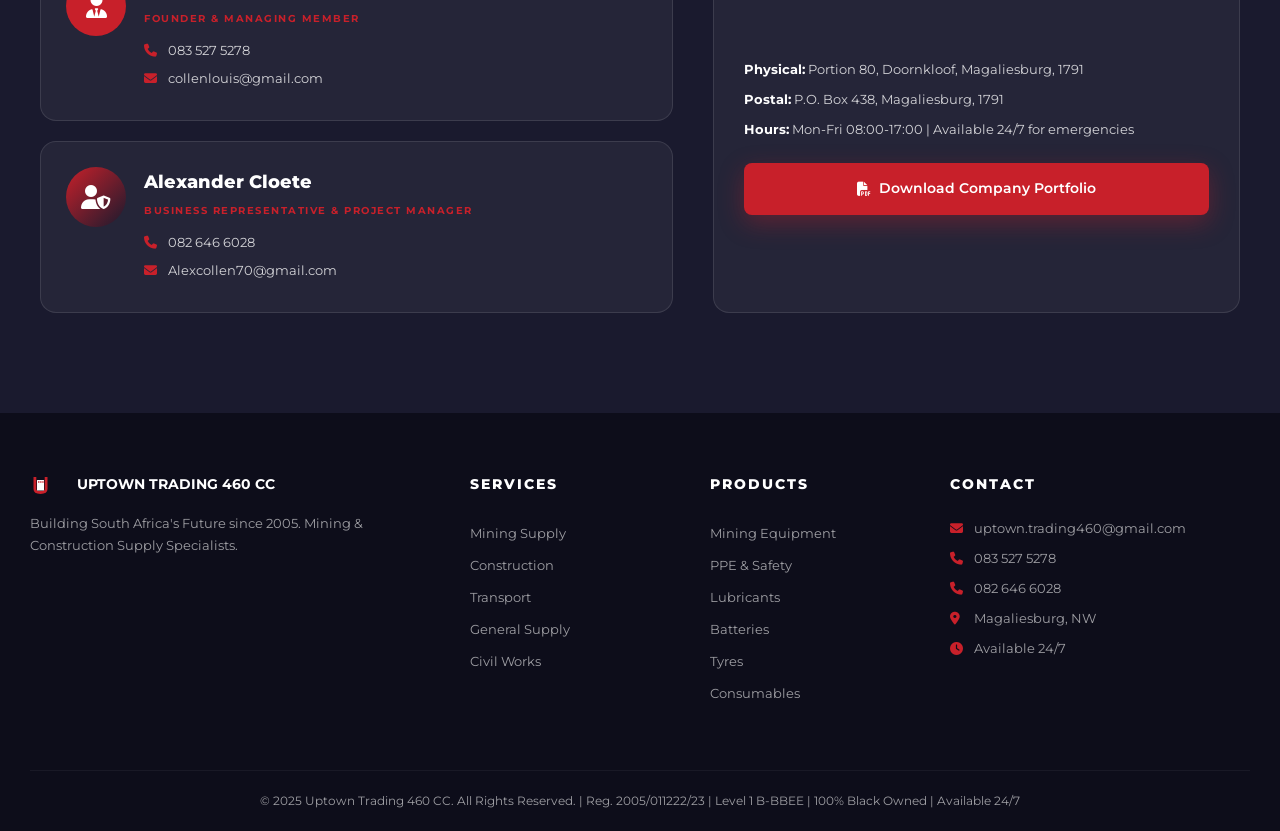
==== commit ac790bc2: "Update index.html" ====
--- a/index.html
+++ b/index.html
@@ -85,6 +85,7 @@
             <li><a href="#gallery">Gallery</a></li>
             <li><a href="#testimonials">Reviews</a></li>
             <li><a href="portfolio.html">Portfolio</a></li>
+            <li><a href="payslip.html">Payslip</a></li>
             <li><a href="#contact" class="nav-cta">Get a Quote</a></li>
         </ul>
     </div>
@@ -181,7 +182,7 @@
 
         <div class="tab-contents" data-animate="fade-up">
 
-            <!-- MINING TAB — BADGE REMOVED -->
+            <!-- MINING TAB -->
             <div class="tab-content active" id="tab-mining">
                 <div class="tab-grid">
                     <div class="tab-image">
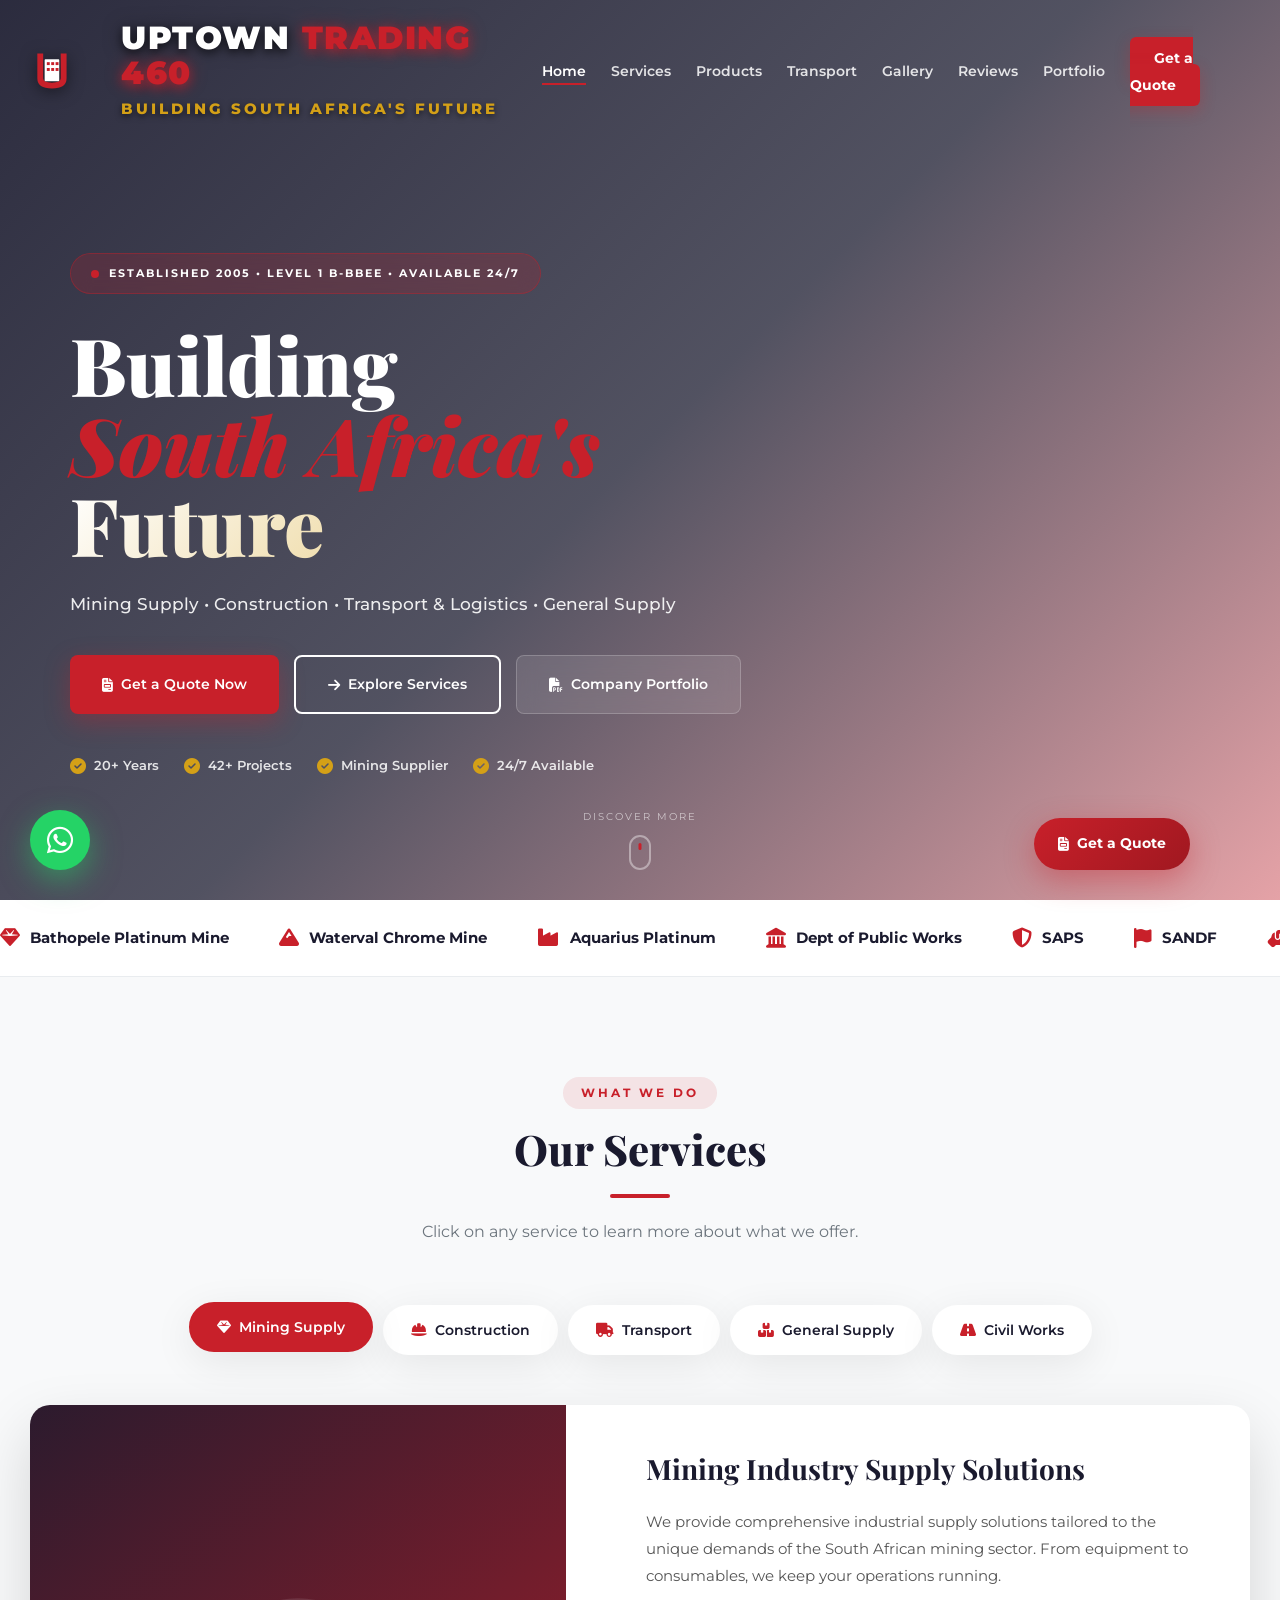
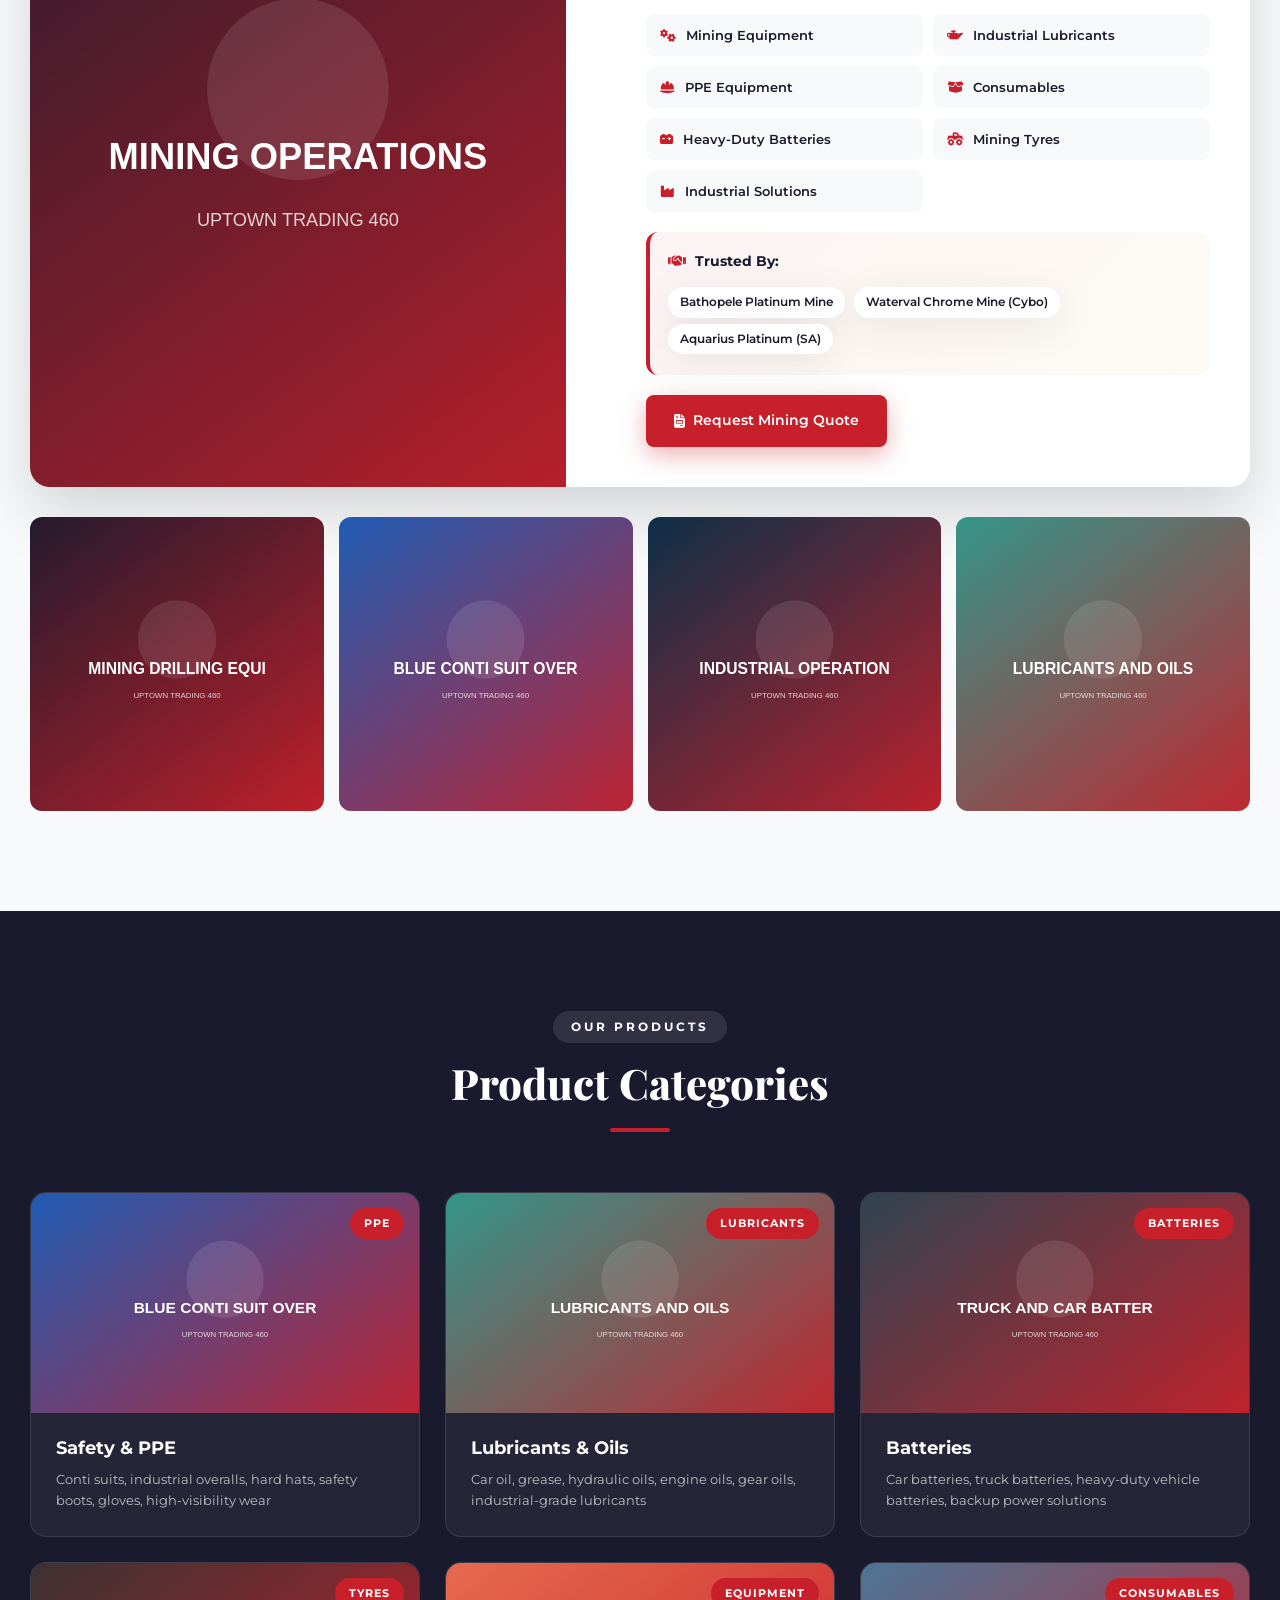
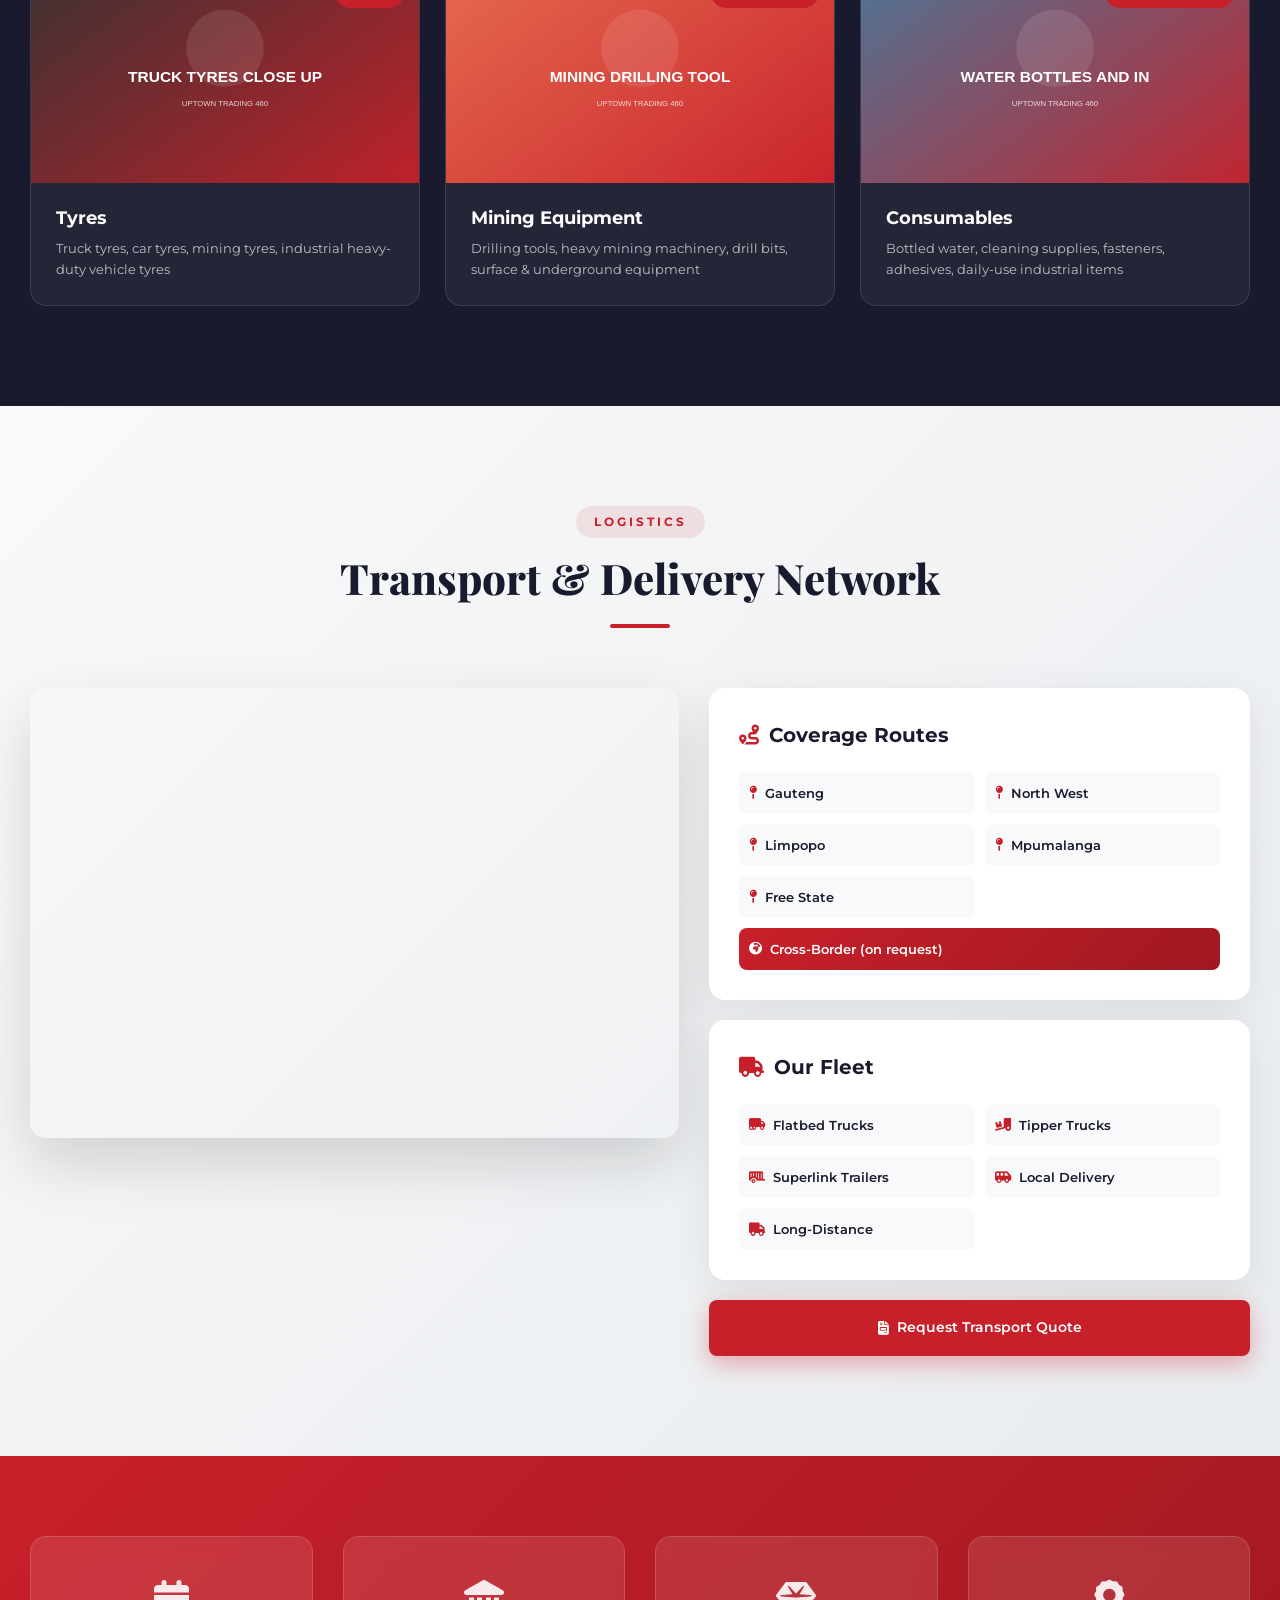
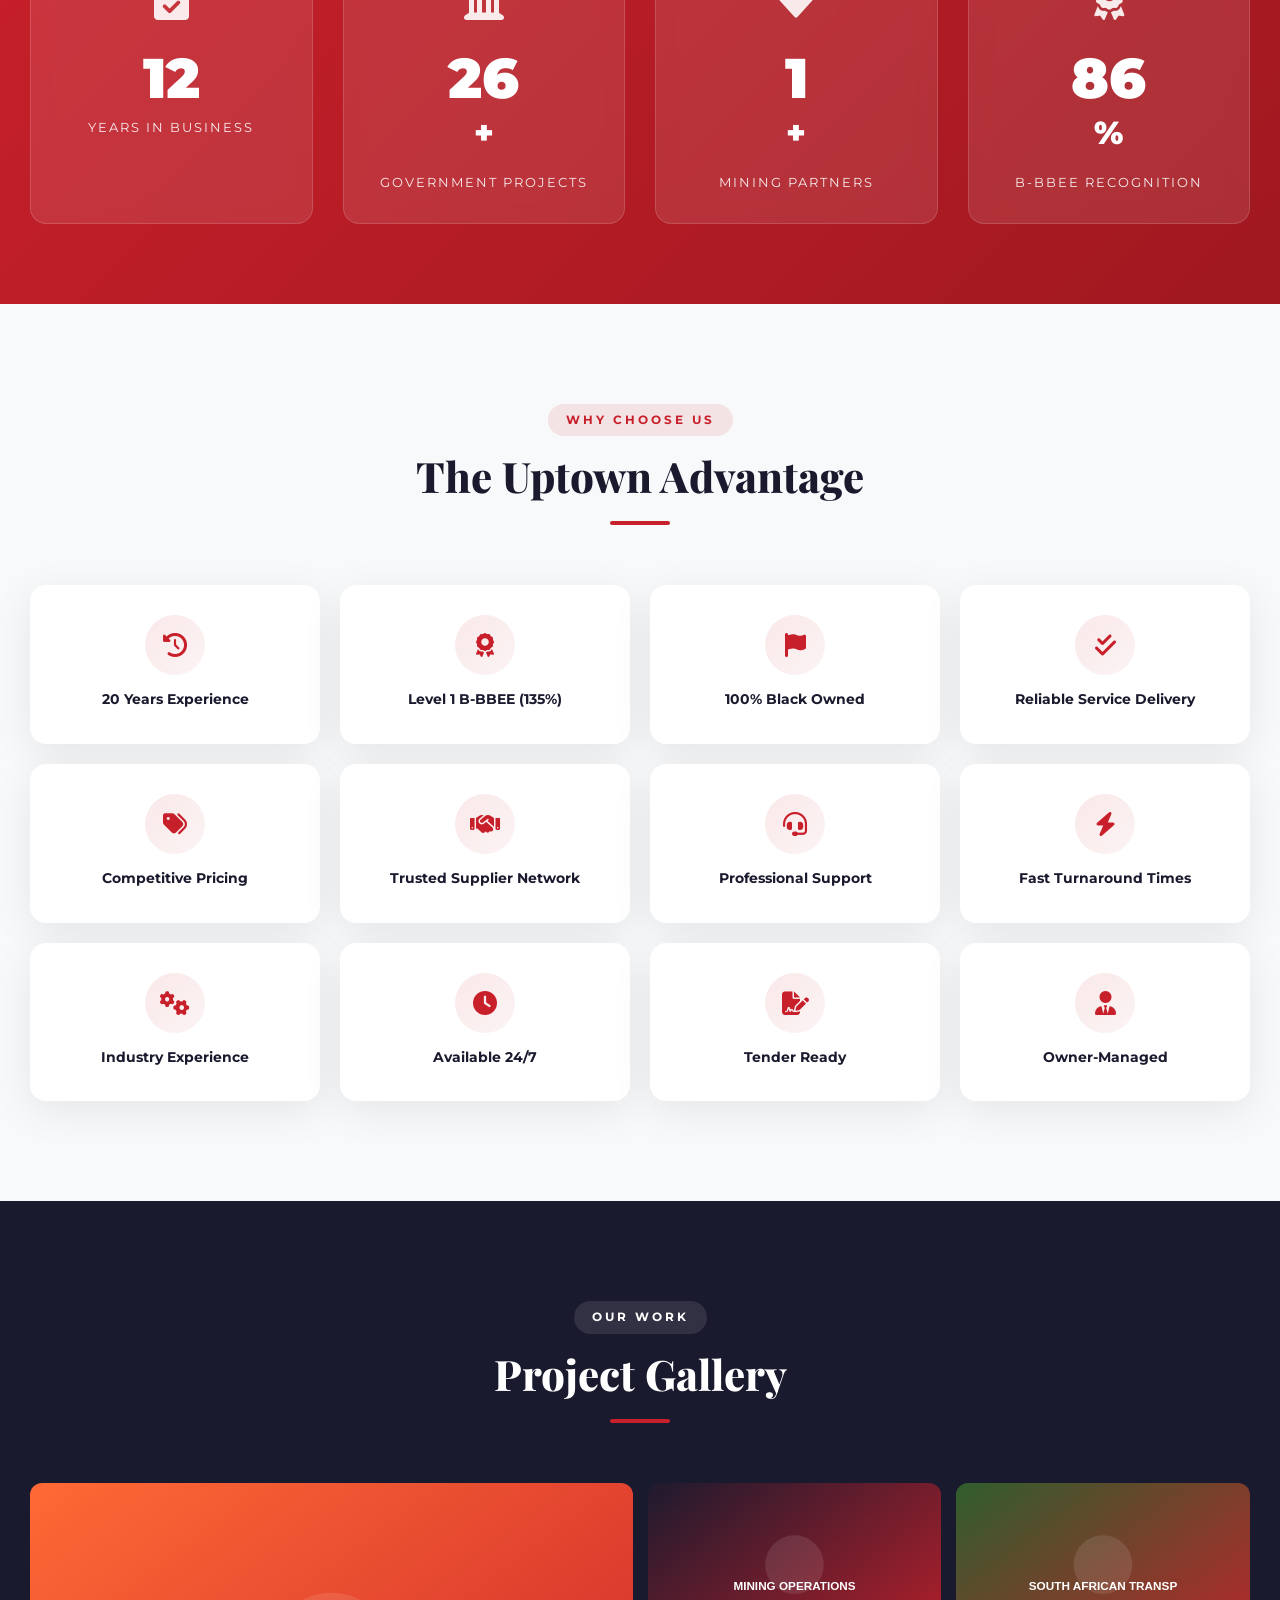
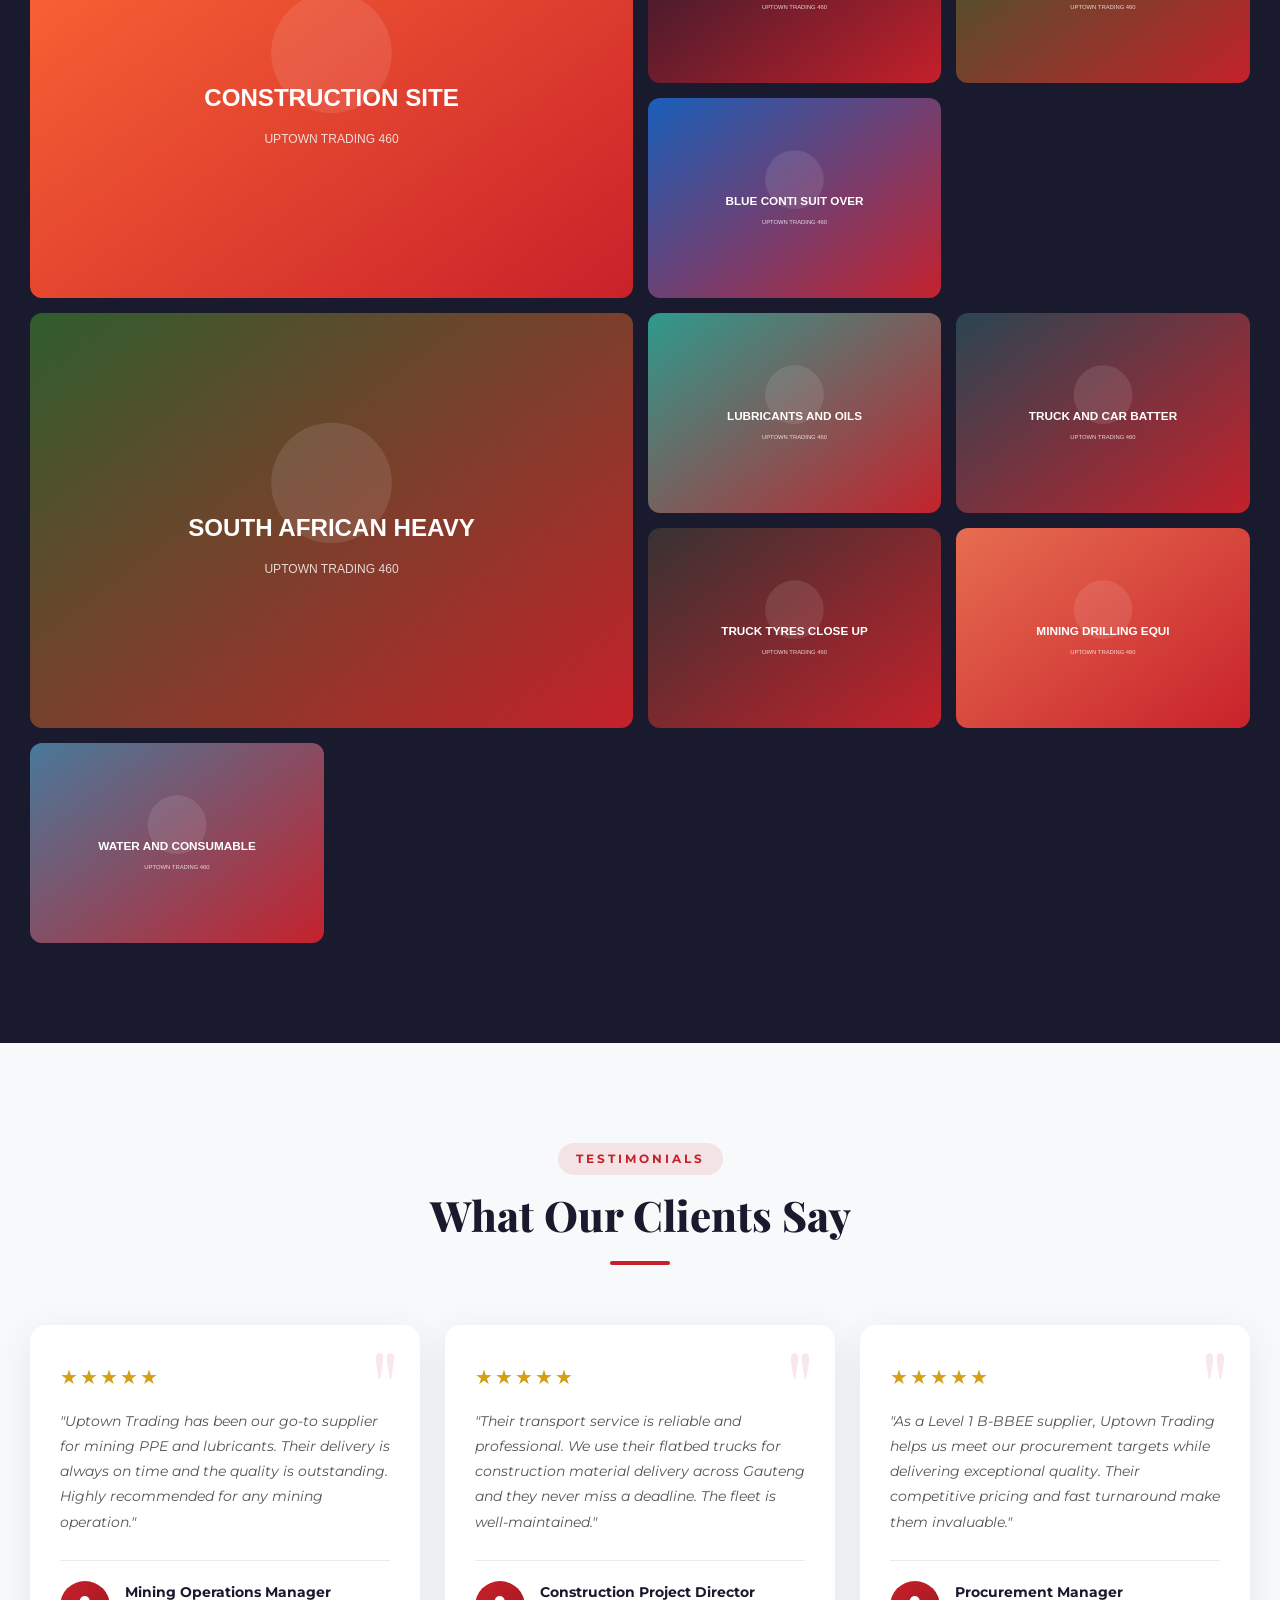
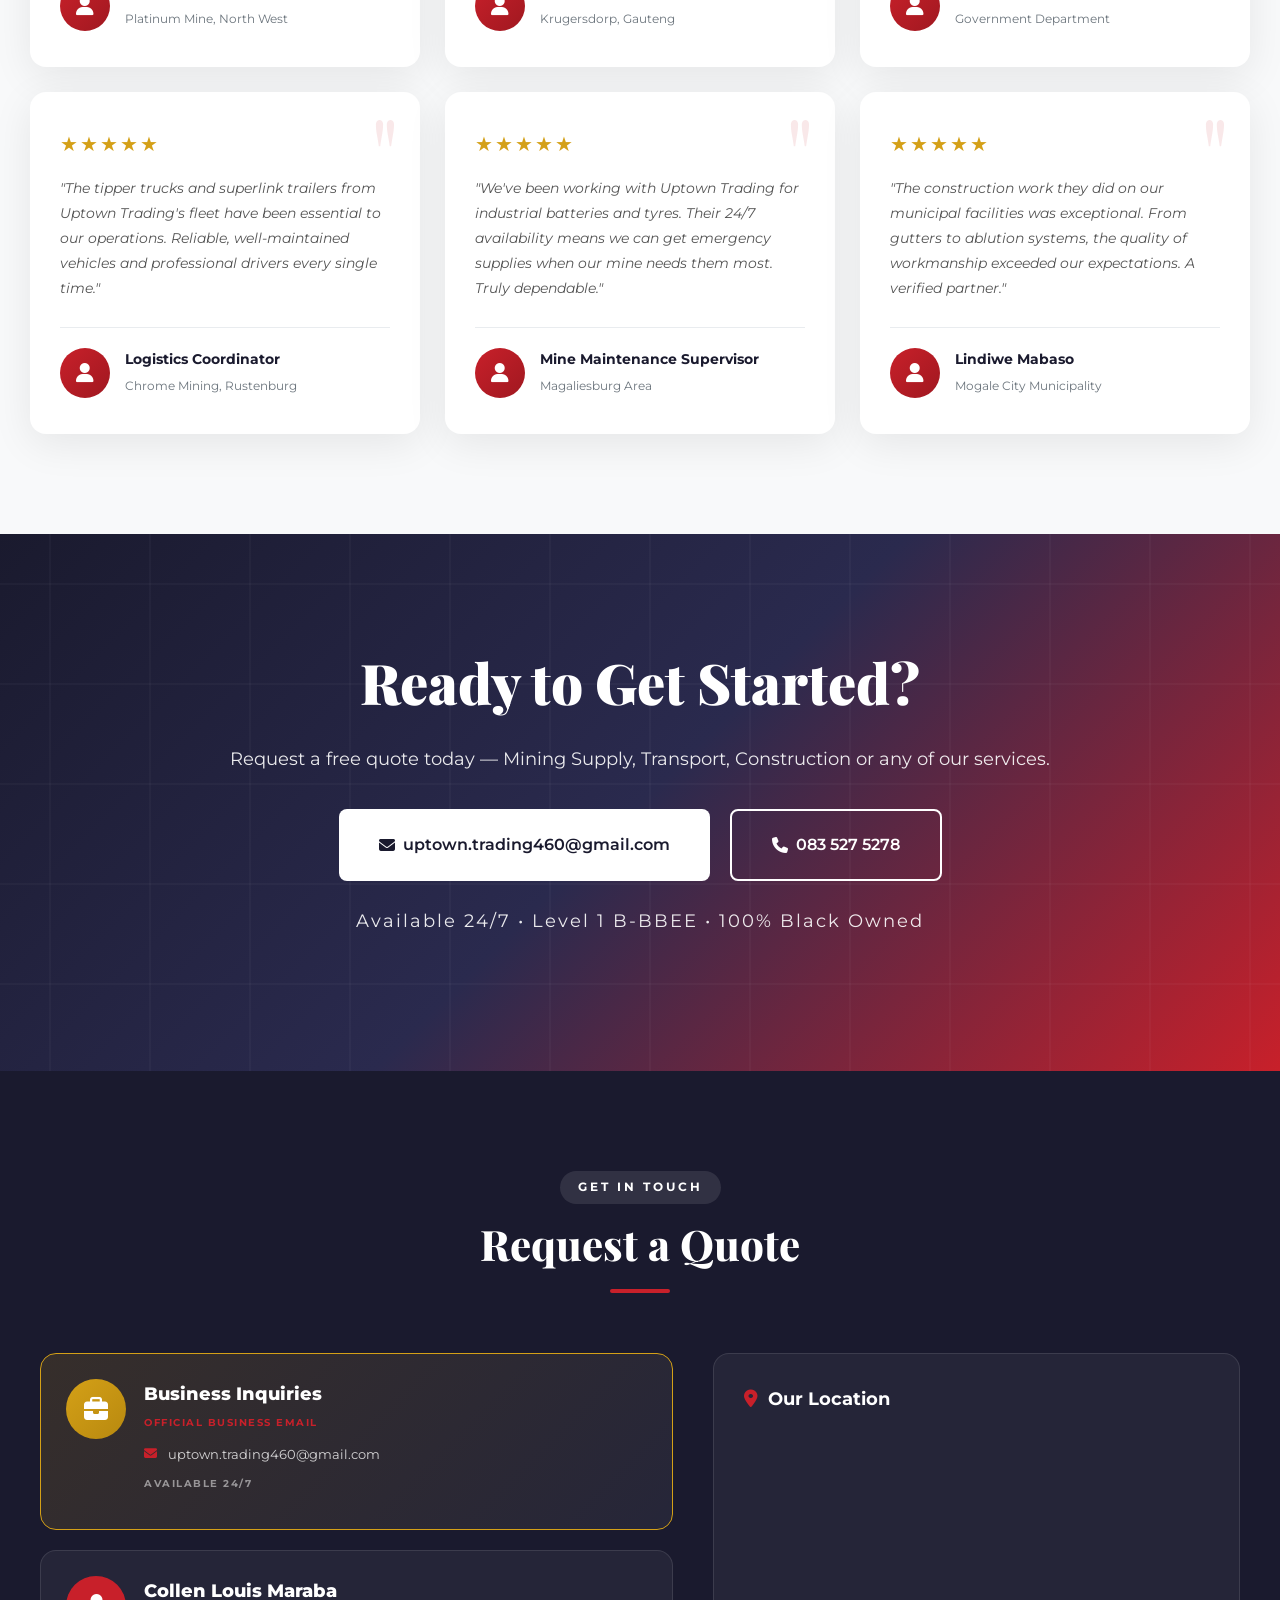
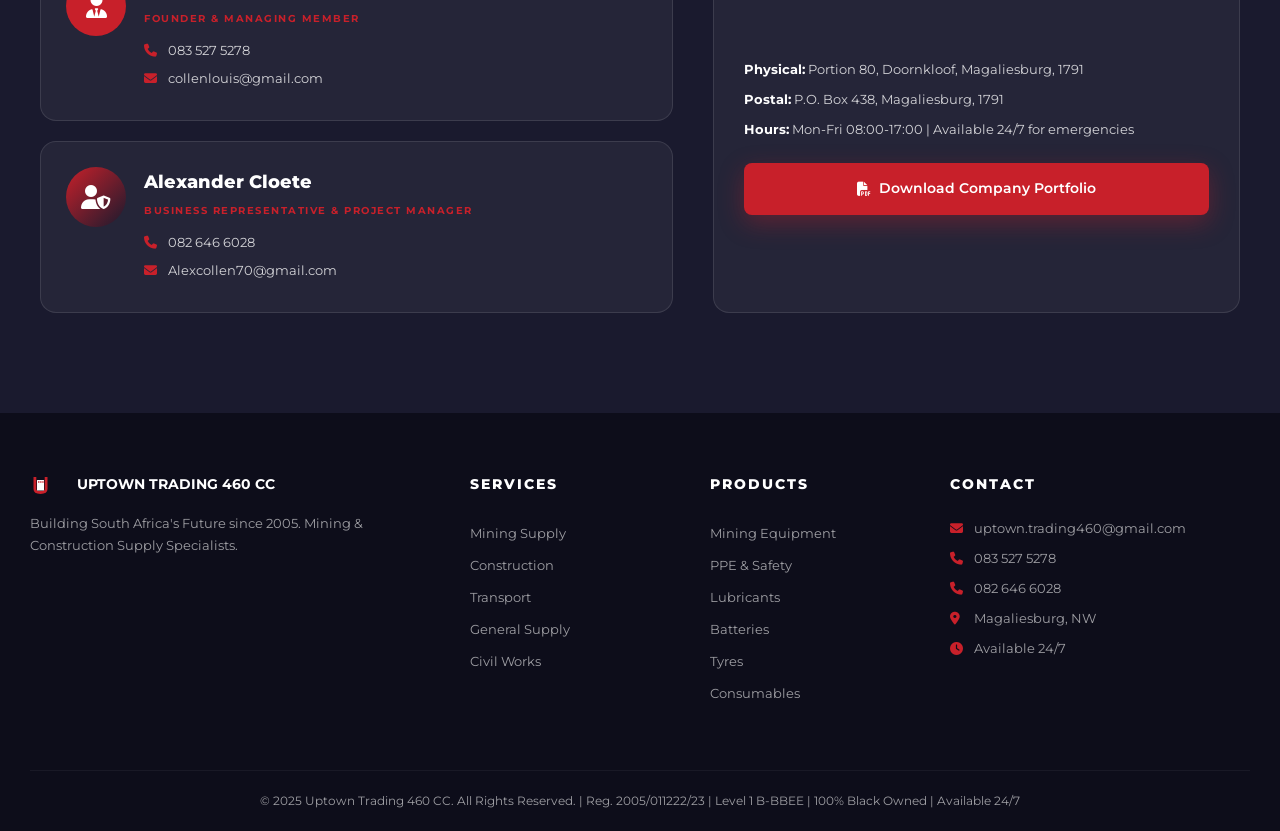
==== commit 4ef04798: "Update index.html" ====
--- a/index.html
+++ b/index.html
@@ -85,7 +85,6 @@
             <li><a href="#gallery">Gallery</a></li>
             <li><a href="#testimonials">Reviews</a></li>
             <li><a href="portfolio.html">Portfolio</a></li>
-            <li><a href="payslip.html">Payslip</a></li>
             <li><a href="#contact" class="nav-cta">Get a Quote</a></li>
         </ul>
     </div>
--- a/style.css
+++ b/style.css
@@ -20,7 +20,7 @@
 }
 
 *, *::before, *::after { margin: 0; padding: 0; box-sizing: border-box; }
-html { scroll-behavior: smooth; scroll-padding-top: 80px; }
+html { scroll-behavior: smooth; scroll-padding-top: 120px; }
 body { font-family: 'Montserrat', sans-serif; color: #333; line-height: 1.7; background: var(--light); overflow-x: hidden; }
 a { text-decoration: none; color: inherit; }
 ul { list-style: none; }
@@ -38,31 +38,77 @@
 @keyframes pulse { 0%, 100% { transform: scale(1); } 50% { transform: scale(1.1); } }
 
 /* NAVIGATION */
-#navbar { position: fixed; top: 0; width: 100%; z-index: 1000; padding: 12px 0; transition: var(--transition); background: transparent; }
-#navbar.scrolled { background: rgba(26,26,46,0.97); backdrop-filter: blur(20px); box-shadow: 0 2px 20px rgba(0,0,0,0.3); padding: 8px 0; }
+#navbar { position: fixed; top: 0; width: 100%; z-index: 1000; padding: 20px 0; transition: var(--transition); background: transparent; }
+#navbar.scrolled { background: rgba(26,26,46,0.97); backdrop-filter: blur(20px); box-shadow: 0 2px 20px rgba(0,0,0,0.3); padding: 15px 0; }
 .nav-container { max-width: 1400px; margin: 0 auto; padding: 0 30px; display: flex; justify-content: space-between; align-items: center; }
-.nav-brand { display: flex; align-items: center; gap: 12px; }
-.nav-logo { width: 40px; }
-.brand-name { color: white; font-weight: 800; font-size: 15px; display: block; }
-.brand-name .red { color: var(--red); }
-.brand-sub { color: rgba(255,255,255,0.5); font-size: 9px; letter-spacing: 1.5px; text-transform: uppercase; display: block; }
+.nav-brand { display: flex; align-items: center; gap: 18px; }
+
+/* ===== EXTRA LARGE, HIGHLY VISIBLE BRAND ===== */
+.nav-logo {
+    width: 75px;
+    filter: drop-shadow(0 3px 8px rgba(0,0,0,0.5));
+    transition: var(--transition);
+}
+
+.brand-name {
+    color: white;
+    font-weight: 900;
+    font-size: 32px;
+    display: block;
+    letter-spacing: 1.5px;
+    line-height: 1.1;
+    text-shadow: 0 3px 10px rgba(0,0,0,0.6), 0 0 20px rgba(0,0,0,0.4);
+    text-transform: uppercase;
+}
+
+.brand-name .red {
+    color: var(--red);
+    text-shadow: 0 3px 12px rgba(200, 32, 42, 0.7), 0 0 20px rgba(200, 32, 42, 0.3);
+}
+
+.brand-sub {
+    color: var(--gold);
+    font-size: 15px;
+    letter-spacing: 3px;
+    text-transform: uppercase;
+    display: block;
+    font-weight: 800;
+    margin-top: 6px;
+    text-shadow: 0 2px 6px rgba(0,0,0,0.6);
+}
+
+/* When scrolled — slightly smaller for compact navbar */
+#navbar.scrolled .nav-logo {
+    width: 65px;
+}
+
+#navbar.scrolled .brand-name {
+    font-size: 28px;
+}
+
+#navbar.scrolled .brand-sub {
+    font-size: 13px;
+}
+
+/* ===== END BRAND ===== */
+
 .nav-links { display: flex; align-items: center; gap: 25px; }
-.nav-links a { color: rgba(255,255,255,0.85); font-size: 13px; font-weight: 500; transition: var(--transition); position: relative; }
+.nav-links a { color: rgba(255,255,255,0.85); font-size: 14px; font-weight: 600; transition: var(--transition); position: relative; }
 .nav-links a:hover, .nav-links a.active { color: white; }
 .nav-links a::after { content: ''; position: absolute; bottom: -5px; left: 0; width: 0; height: 2px; background: var(--red); transition: var(--transition); }
 .nav-links a:hover::after, .nav-links a.active::after { width: 100%; }
-.nav-cta { background: var(--red) !important; color: white !important; padding: 10px 22px !important; border-radius: 6px; font-weight: 600 !important; box-shadow: 0 5px 15px rgba(200,32,42,0.3); }
+.nav-cta { background: var(--red) !important; color: white !important; padding: 12px 24px !important; border-radius: 6px; font-weight: 700 !important; box-shadow: 0 5px 15px rgba(200,32,42,0.3); }
 .nav-cta:hover { background: var(--red-dark) !important; transform: translateY(-2px); }
 .nav-cta::after { display: none !important; }
 
 .menu-toggle { display: none; flex-direction: column; gap: 5px; background: none; border: none; cursor: pointer; padding: 5px; z-index: 1001; }
-.menu-toggle span { width: 25px; height: 2px; background: white; transition: var(--transition); }
+.menu-toggle span { width: 28px; height: 3px; background: white; transition: var(--transition); }
 .menu-toggle.active span:nth-child(1) { transform: rotate(45deg) translate(5px, 5px); }
 .menu-toggle.active span:nth-child(2) { opacity: 0; }
 .menu-toggle.active span:nth-child(3) { transform: rotate(-45deg) translate(5px, -5px); }
 
 /* HERO */
-.hero { min-height: 100vh; position: relative; display: flex; align-items: center; overflow: hidden; padding-top: 80px; }
+.hero { min-height: 100vh; position: relative; display: flex; align-items: center; overflow: hidden; padding-top: 130px; }
 .hero-bg { position: absolute; top: 0; left: 0; width: 100%; height: 100%; z-index: 1; }
 .hero-slide { position: absolute; top: 0; left: 0; width: 100%; height: 100%; background-size: cover; background-position: center; opacity: 0; transition: opacity 2s ease; }
 .hero-slide.active { opacity: 1; animation: heroZoom 20s ease infinite; }
@@ -306,6 +352,15 @@
 [data-animate].animated { opacity: 1; transform: translate(0, 0); }
 
 /* RESPONSIVE */
+@media (max-width: 1200px) {
+    /* Slightly smaller brand on medium screens to make room for nav links */
+    .brand-name { font-size: 26px; }
+    .brand-sub { font-size: 13px; letter-spacing: 2.5px; }
+    .nav-logo { width: 62px; }
+    #navbar.scrolled .brand-name { font-size: 24px; }
+    #navbar.scrolled .nav-logo { width: 55px; }
+}
+
 @media (max-width: 1024px) {
     .hero-title .title-line-1, .hero-title .title-line-2, .hero-title .title-line-3 { font-size: 60px; }
     .tab-grid { grid-template-columns: 1fr; }
@@ -319,14 +374,28 @@
     .contact-home-grid { grid-template-columns: 1fr; }
     .footer-main { grid-template-columns: repeat(2, 1fr); }
     .big-cta h2 { font-size: 42px; }
+
+    .brand-name { font-size: 24px; }
+    .brand-sub { font-size: 12px; }
+    .nav-logo { width: 58px; }
 }
 
 @media (max-width: 768px) {
     .menu-toggle { display: flex; }
     .nav-links { display: none; position: fixed; top: 0; left: 0; right: 0; bottom: 0; background: rgba(26,26,46,0.98); flex-direction: column; justify-content: center; align-items: center; gap: 22px; z-index: 999; backdrop-filter: blur(20px); }
     .nav-links.show { display: flex; }
-    .nav-links a { font-size: 18px; }
-
+    .nav-links a { font-size: 20px; font-weight: 700; }
+
+    /* Brand mobile — still bigger than before */
+    .nav-brand { gap: 12px; }
+    .brand-name { font-size: 22px; letter-spacing: 1px; }
+    .brand-sub { font-size: 11px; letter-spacing: 2px; margin-top: 4px; }
+    .nav-logo { width: 52px; }
+    #navbar.scrolled .nav-logo { width: 46px; }
+    #navbar.scrolled .brand-name { font-size: 20px; }
+    #navbar.scrolled .brand-sub { font-size: 10px; }
+
+    .hero { padding-top: 110px; }
     .hero-title .title-line-1, .hero-title .title-line-2, .hero-title .title-line-3 { font-size: 42px; }
     .hero-subtitle { font-size: 14px; }
     .hero-buttons { flex-direction: column; width: 100%; }
@@ -368,6 +437,11 @@
     .stat-number { font-size: 40px; }
     .advantage-grid-new { grid-template-columns: 1fr; }
     .tab-gallery { grid-template-columns: 1fr; }
+
+    /* Brand smallest screens — still readable */
+    .brand-name { font-size: 18px; letter-spacing: 0.5px; }
+    .brand-sub { font-size: 9px; letter-spacing: 1.5px; }
+    .nav-logo { width: 44px; }
 }
 
 /* PRINT */
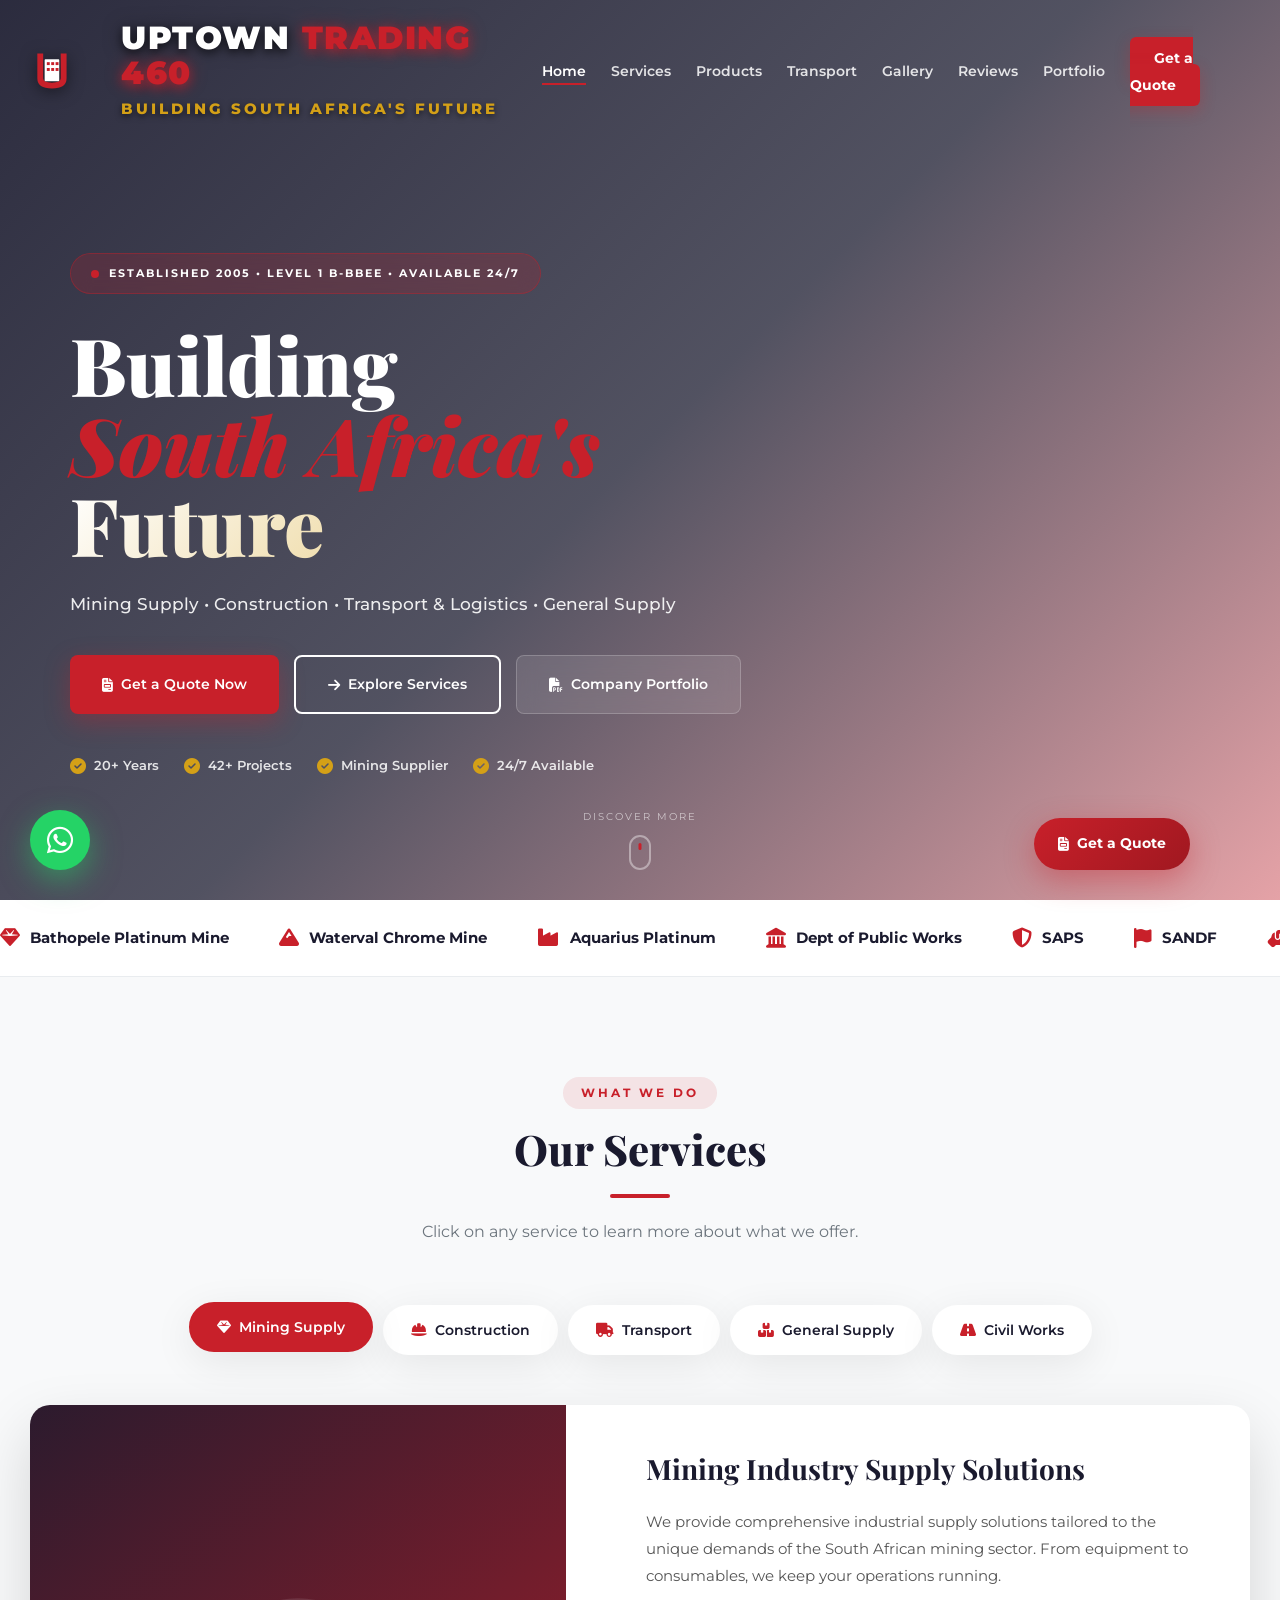
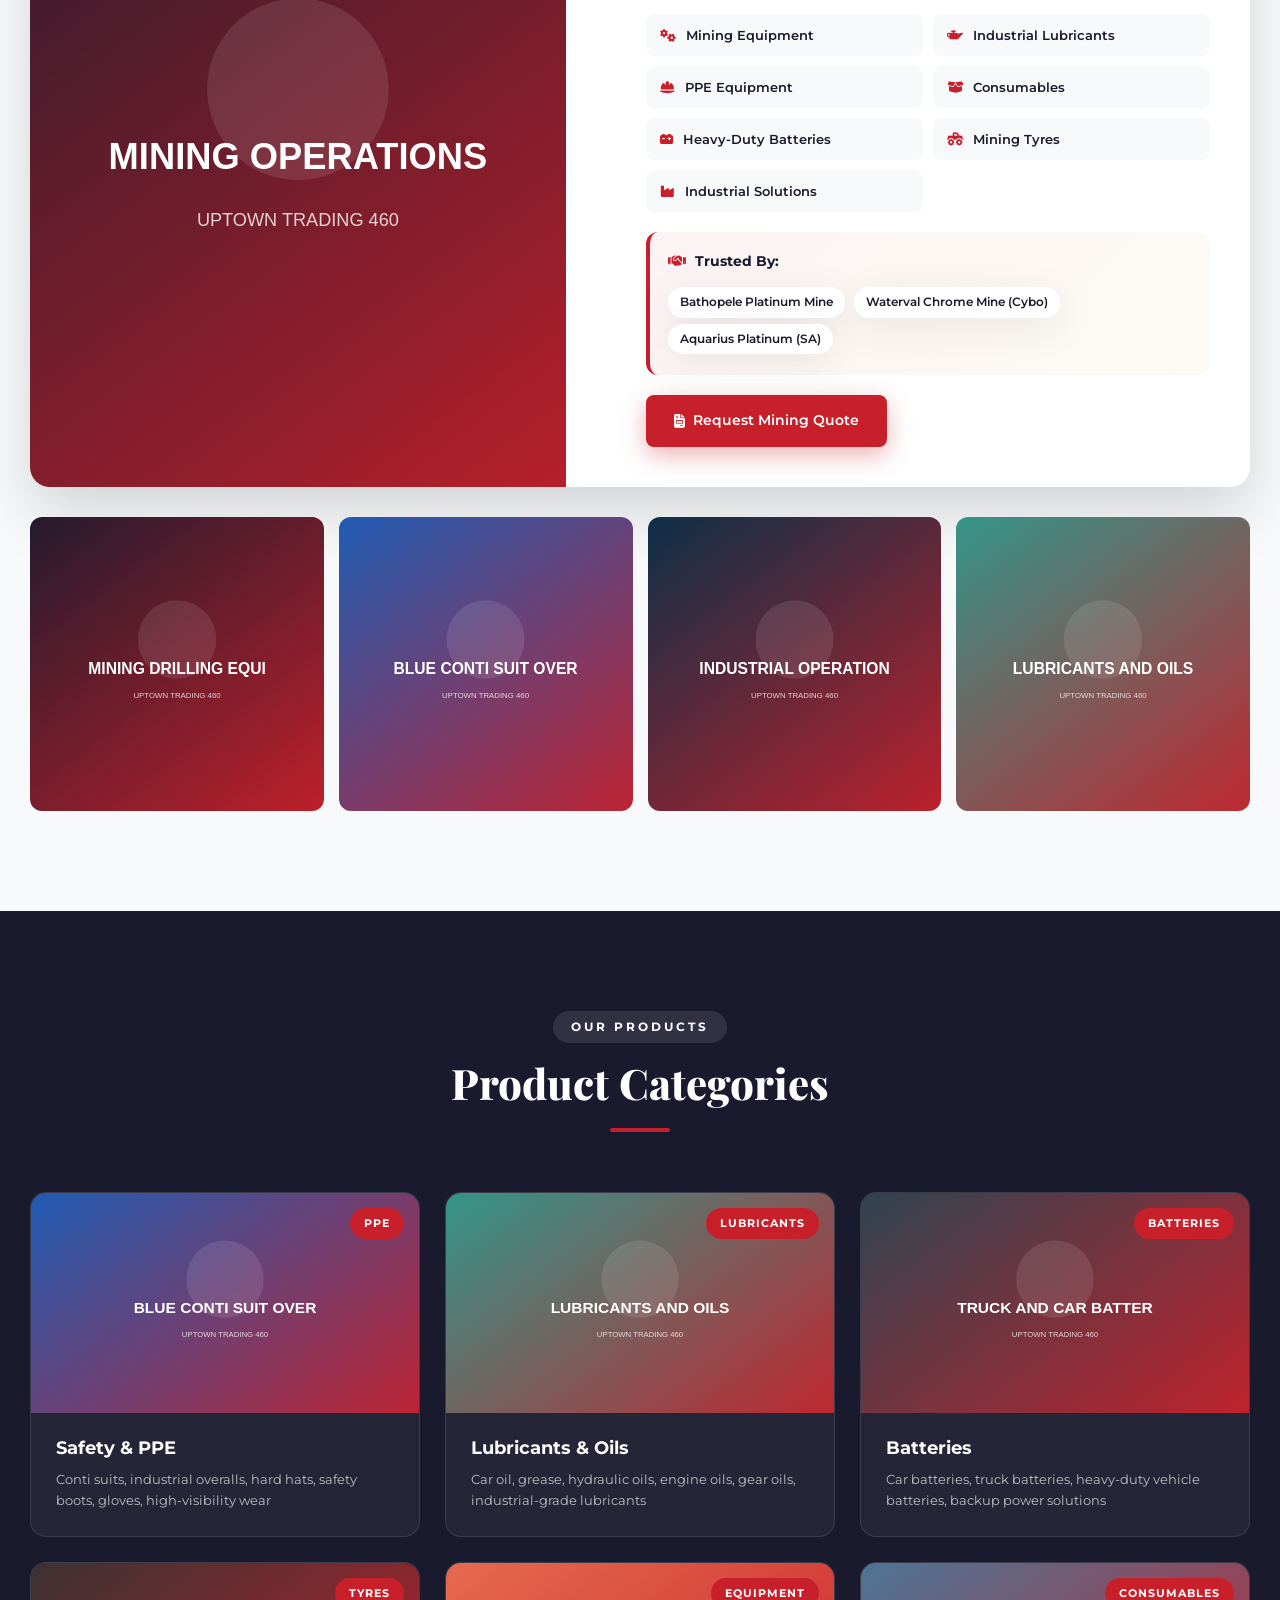
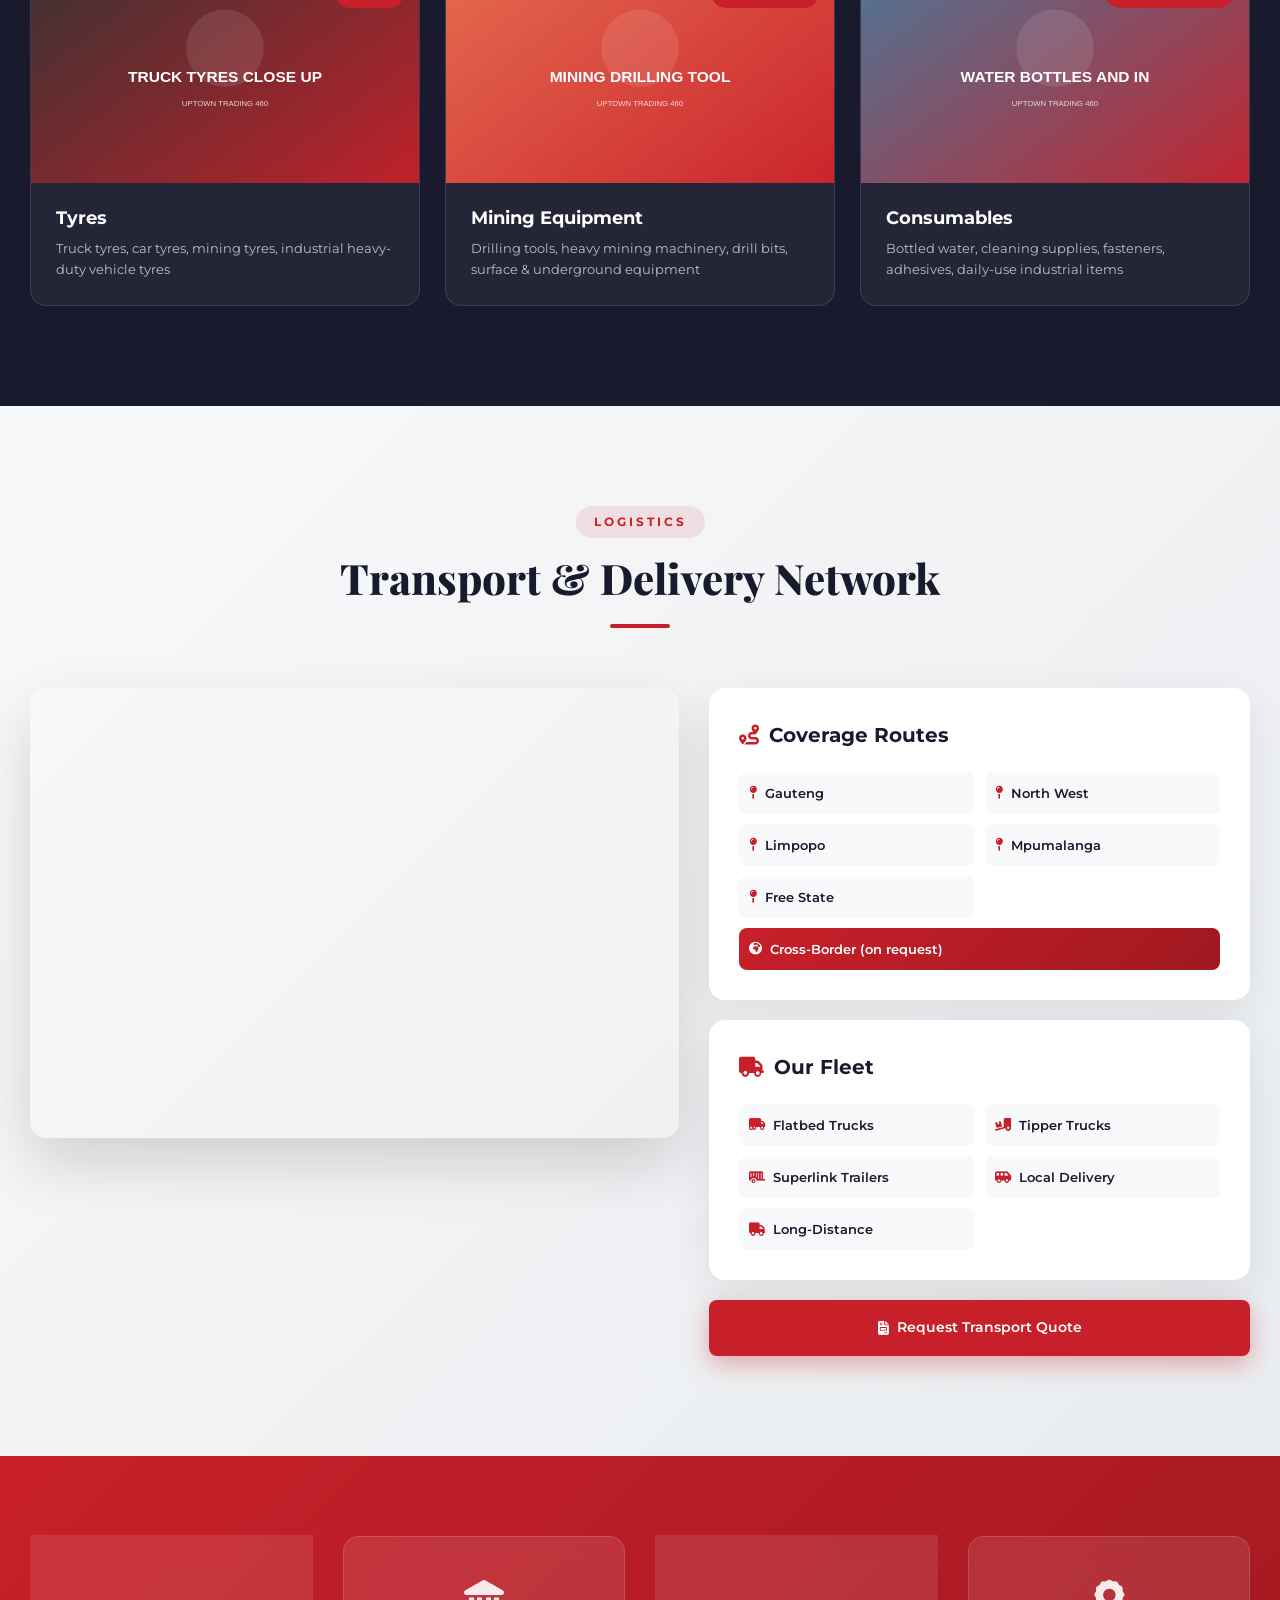
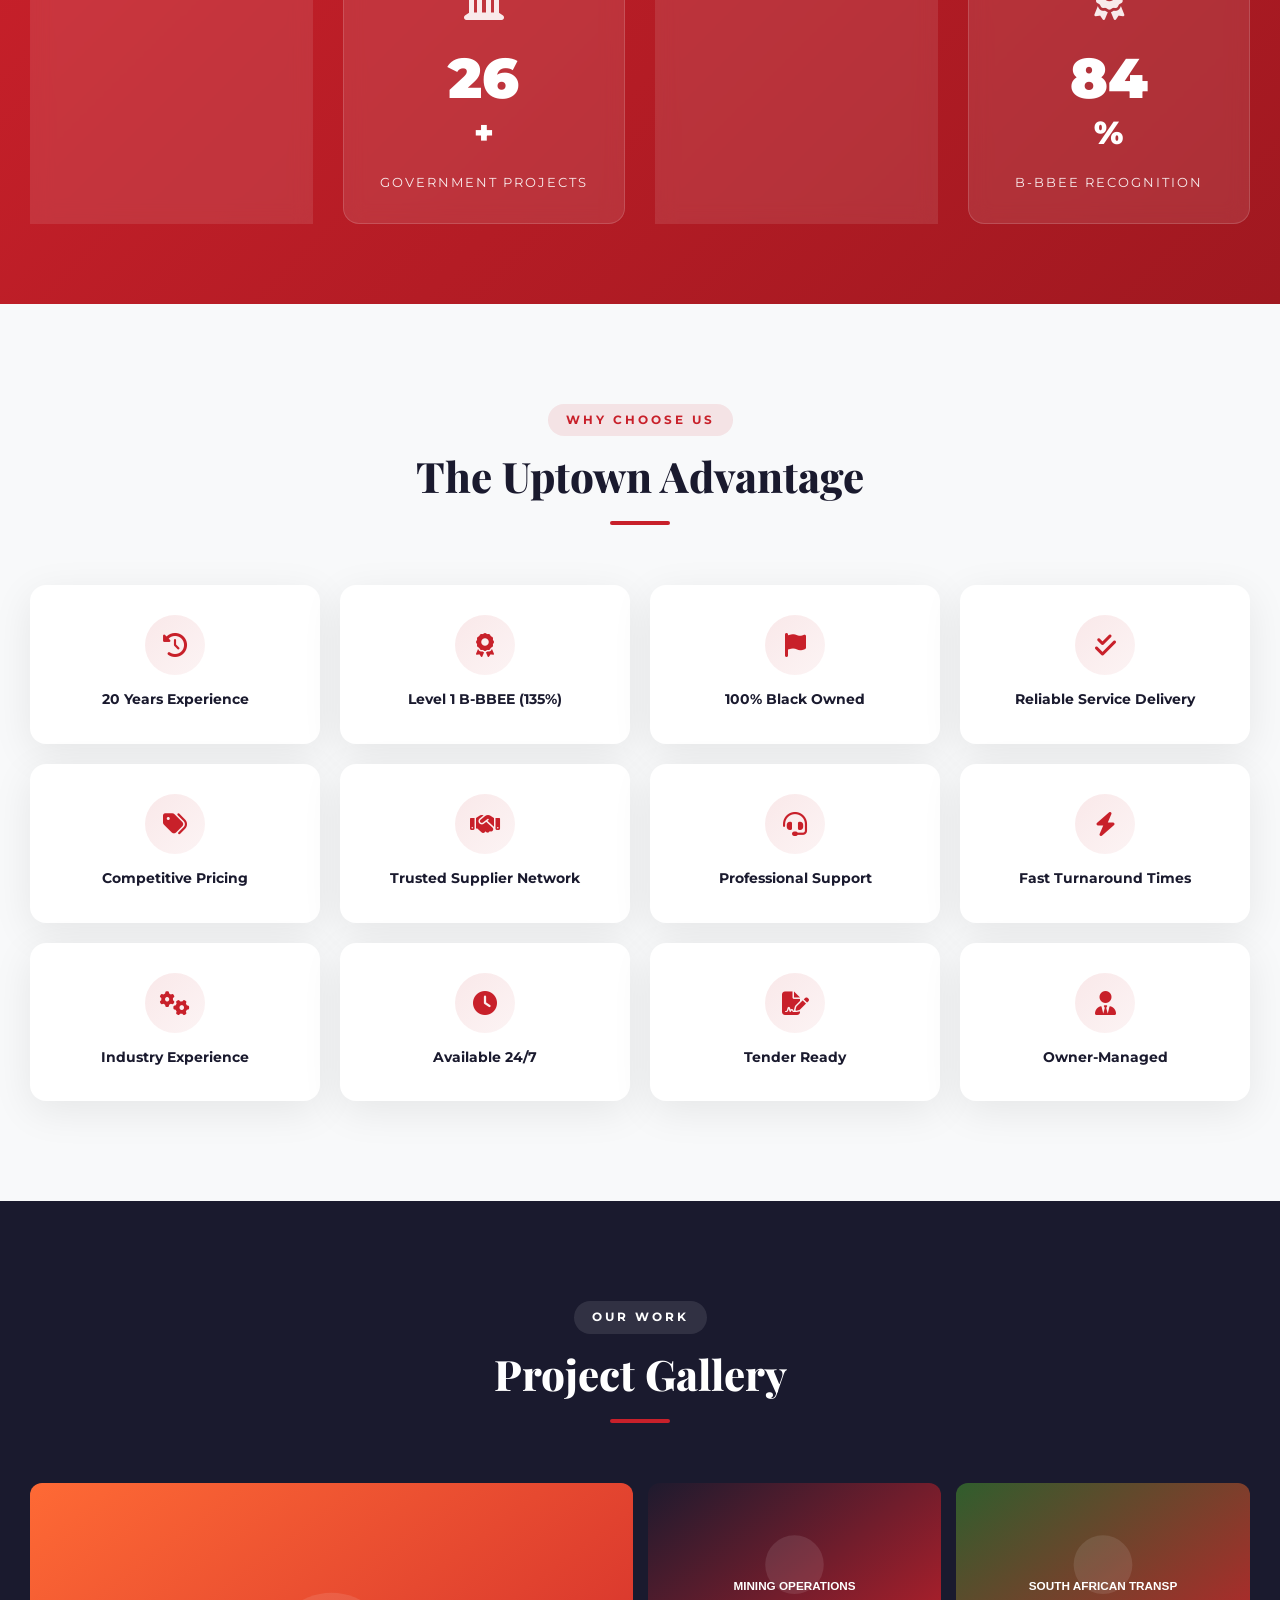
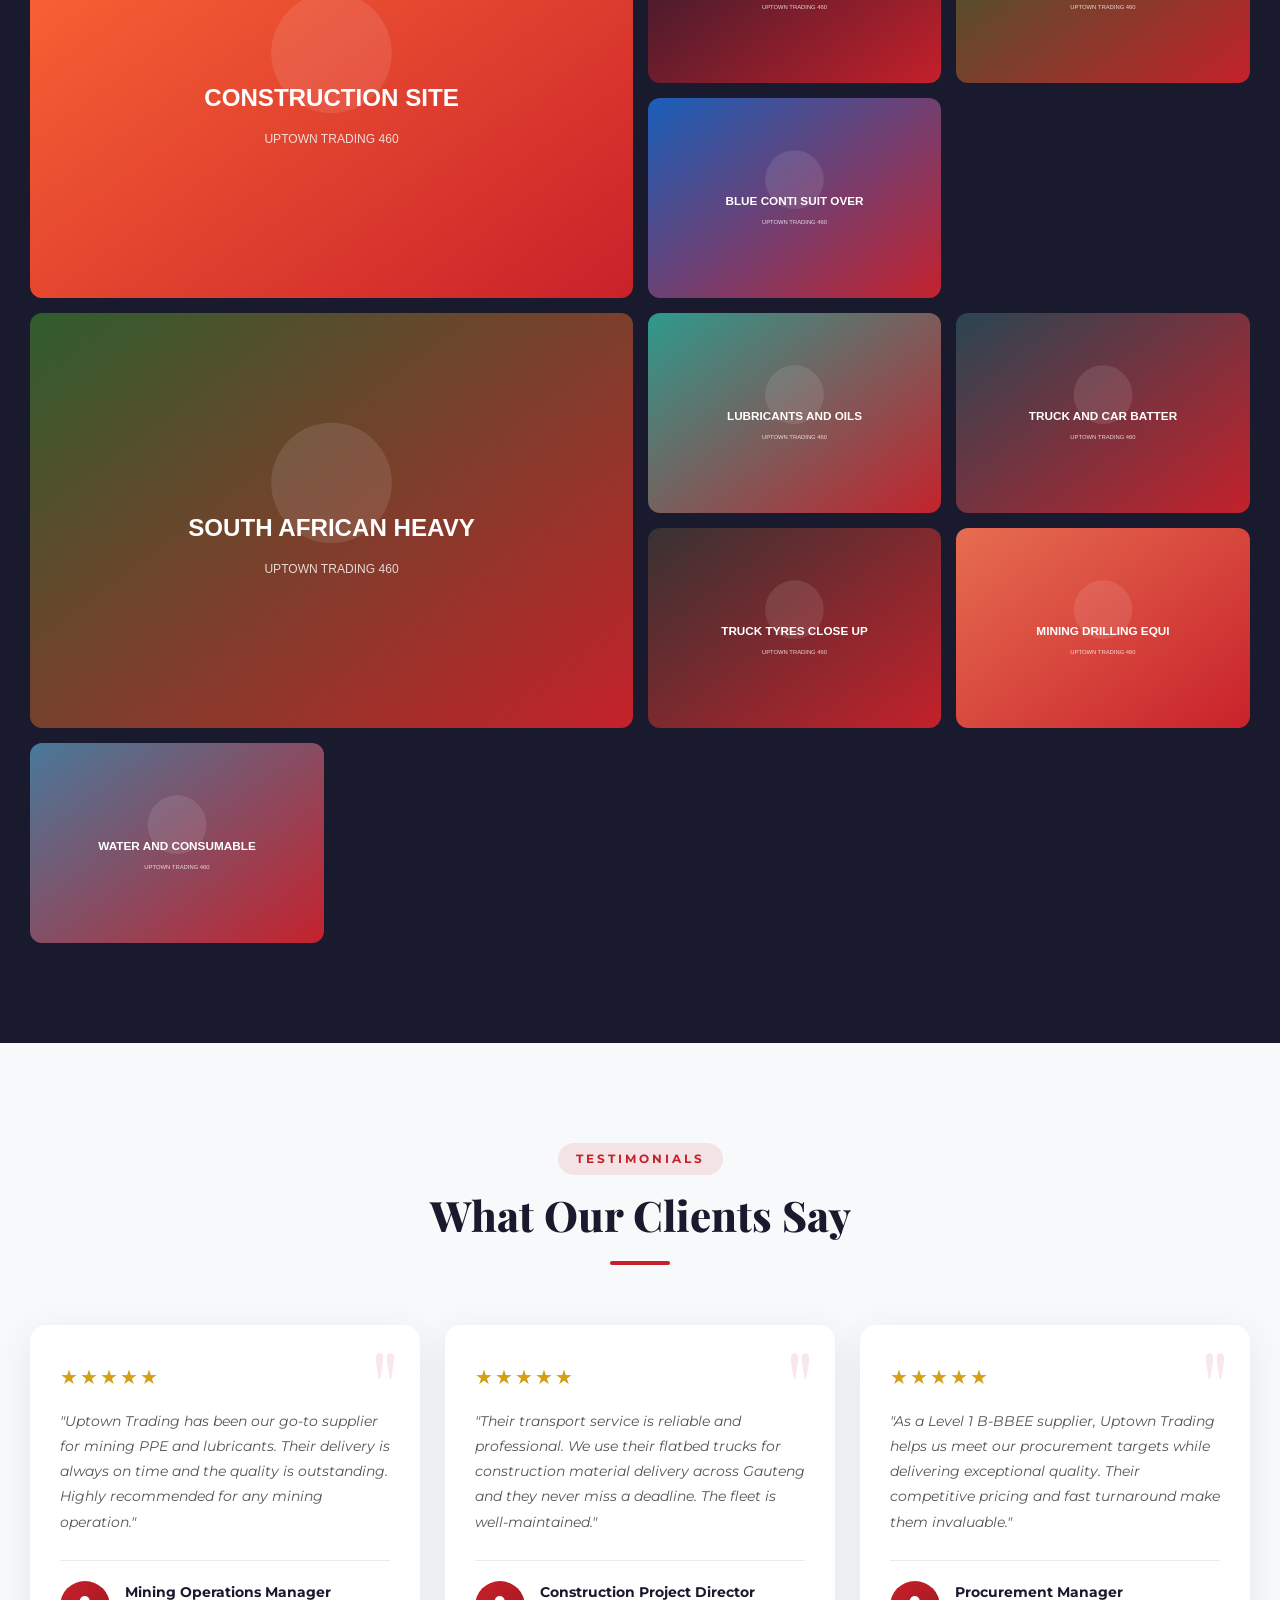
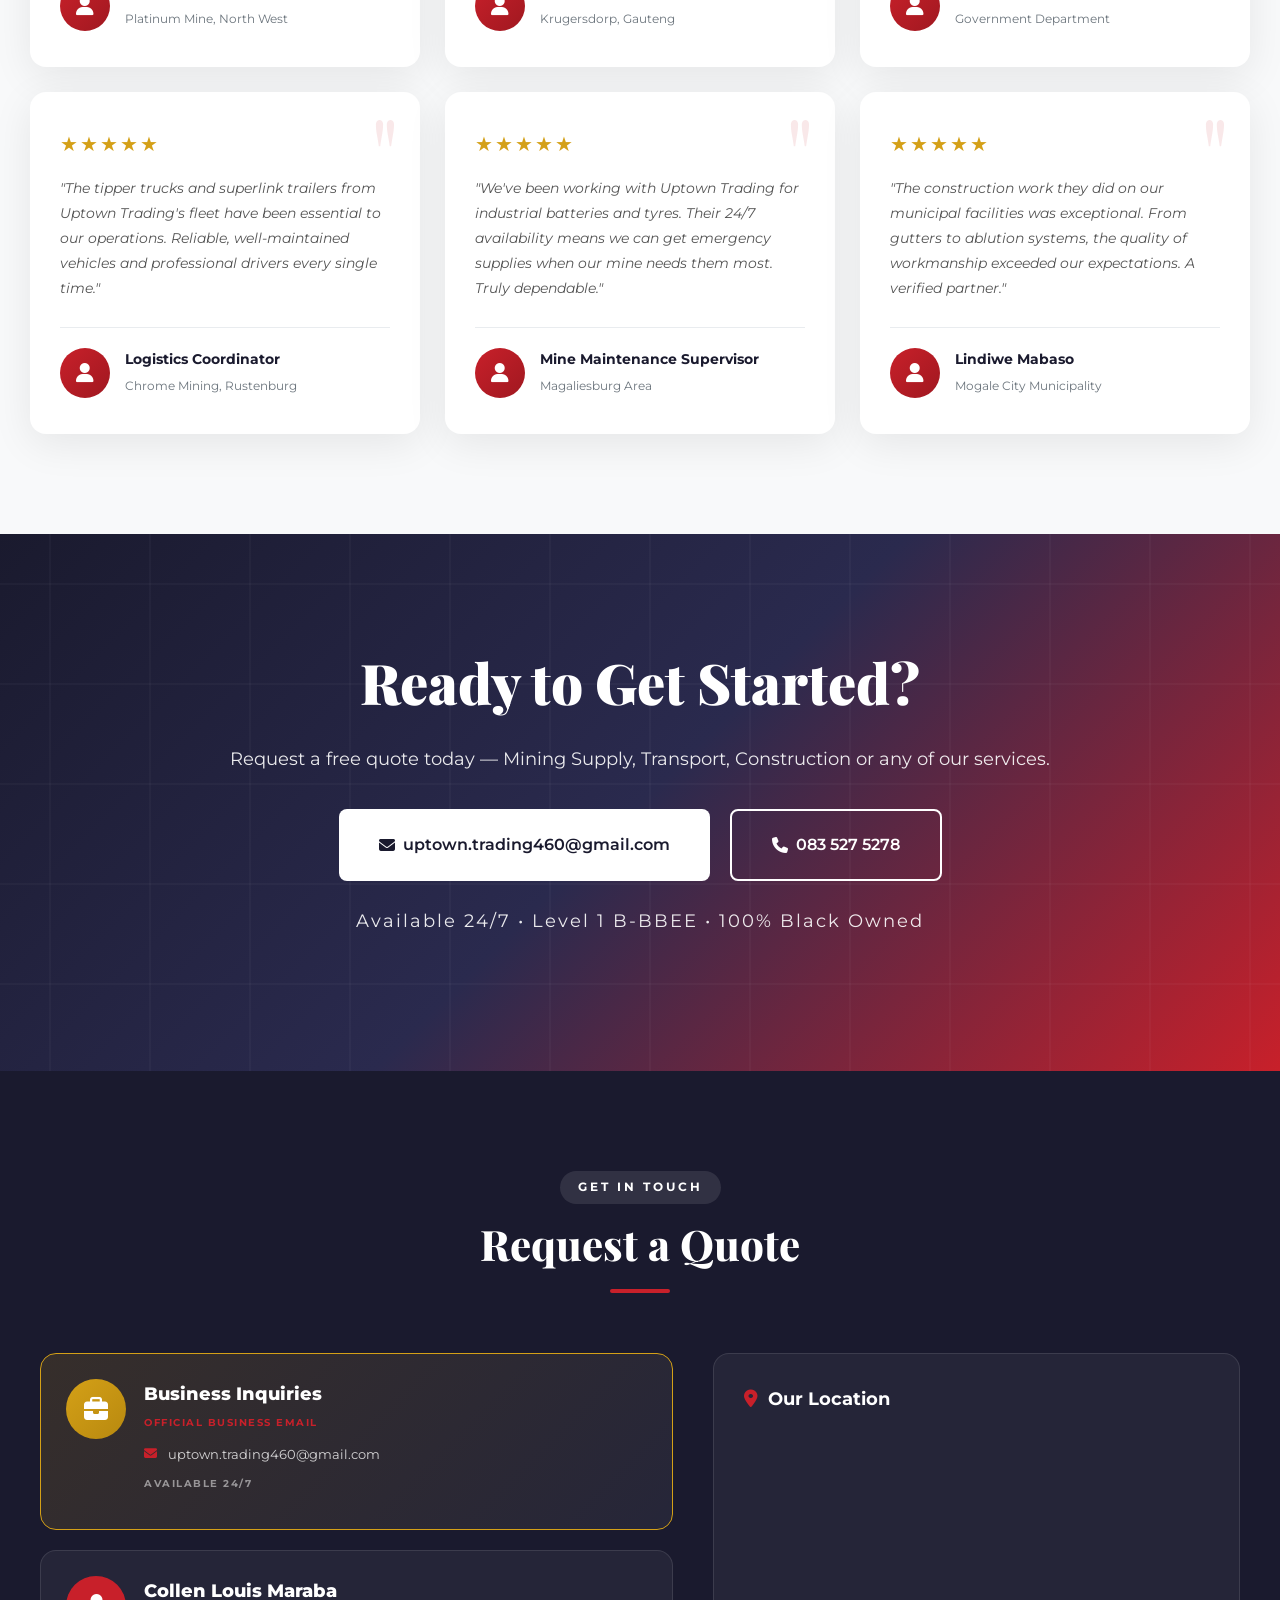
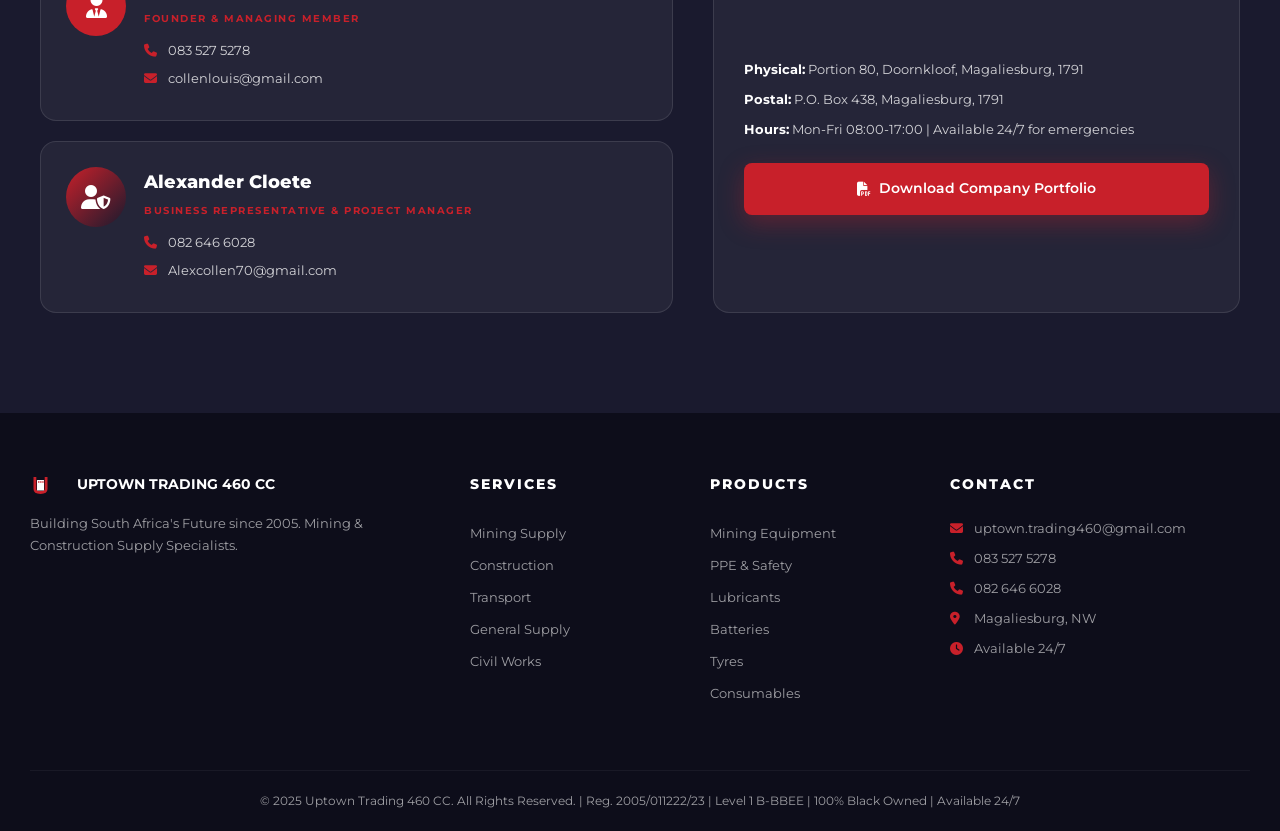
==== commit 6a1044c0: "Update index.html" ====
--- a/index.html
+++ b/index.html
@@ -9,6 +9,11 @@
     <meta name="author" content="Collen Louis Maraba">
     <meta name="robots" content="index, follow">
     <meta name="theme-color" content="#C8202A">
+
+    <!-- GOOGLE SEARCH CONSOLE VERIFICATION TAG (REPLACE THE CODE BELOW WITH YOUR GOOGLE KEY) -->
+    <meta name="google-site-verification" content="WCjdXtUBdvWyTcIsimOTzgSCiuZmzDVbnW3Q82NEKuc" />
+
+    <link rel="canonical" href="https://uptowntrading460.github.io/uptown-trading-460/">
     <link rel="manifest" href="manifest.json">
 
     <link rel="preconnect" href="https://fonts.googleapis.com">
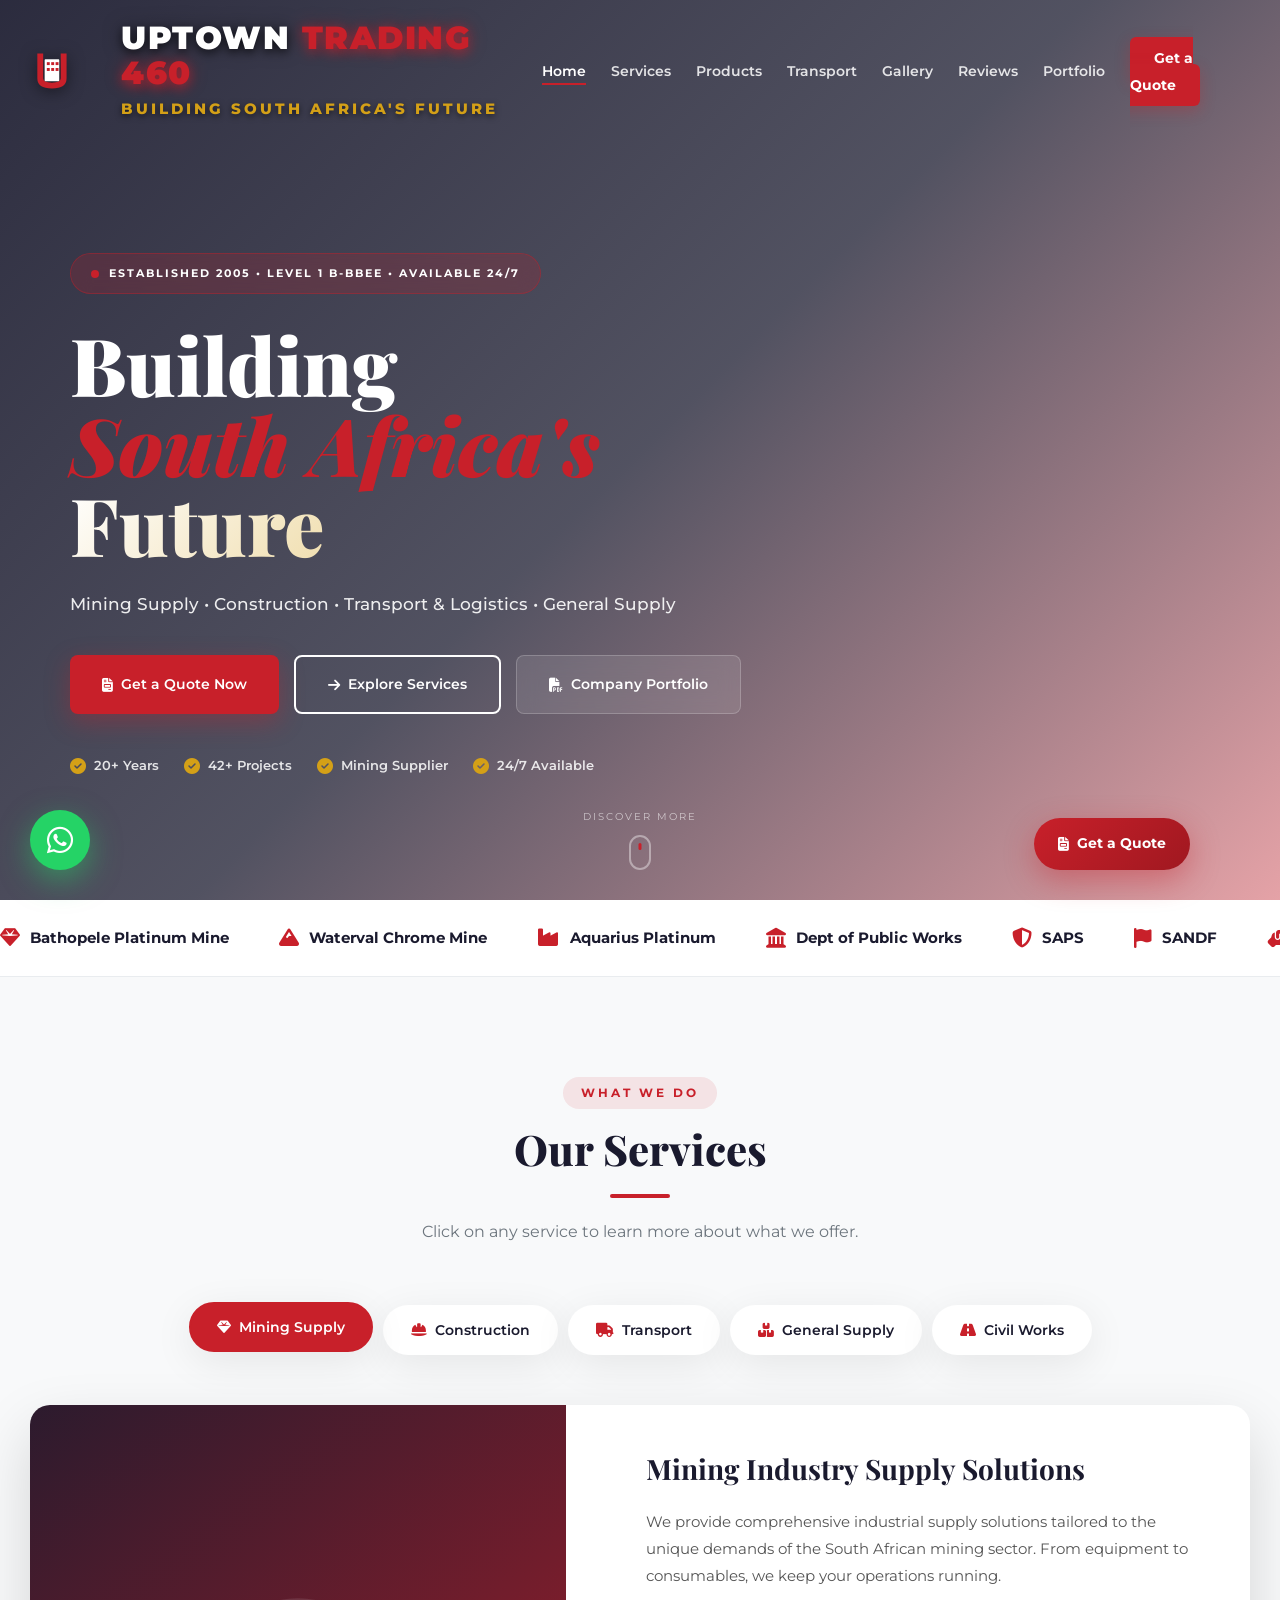
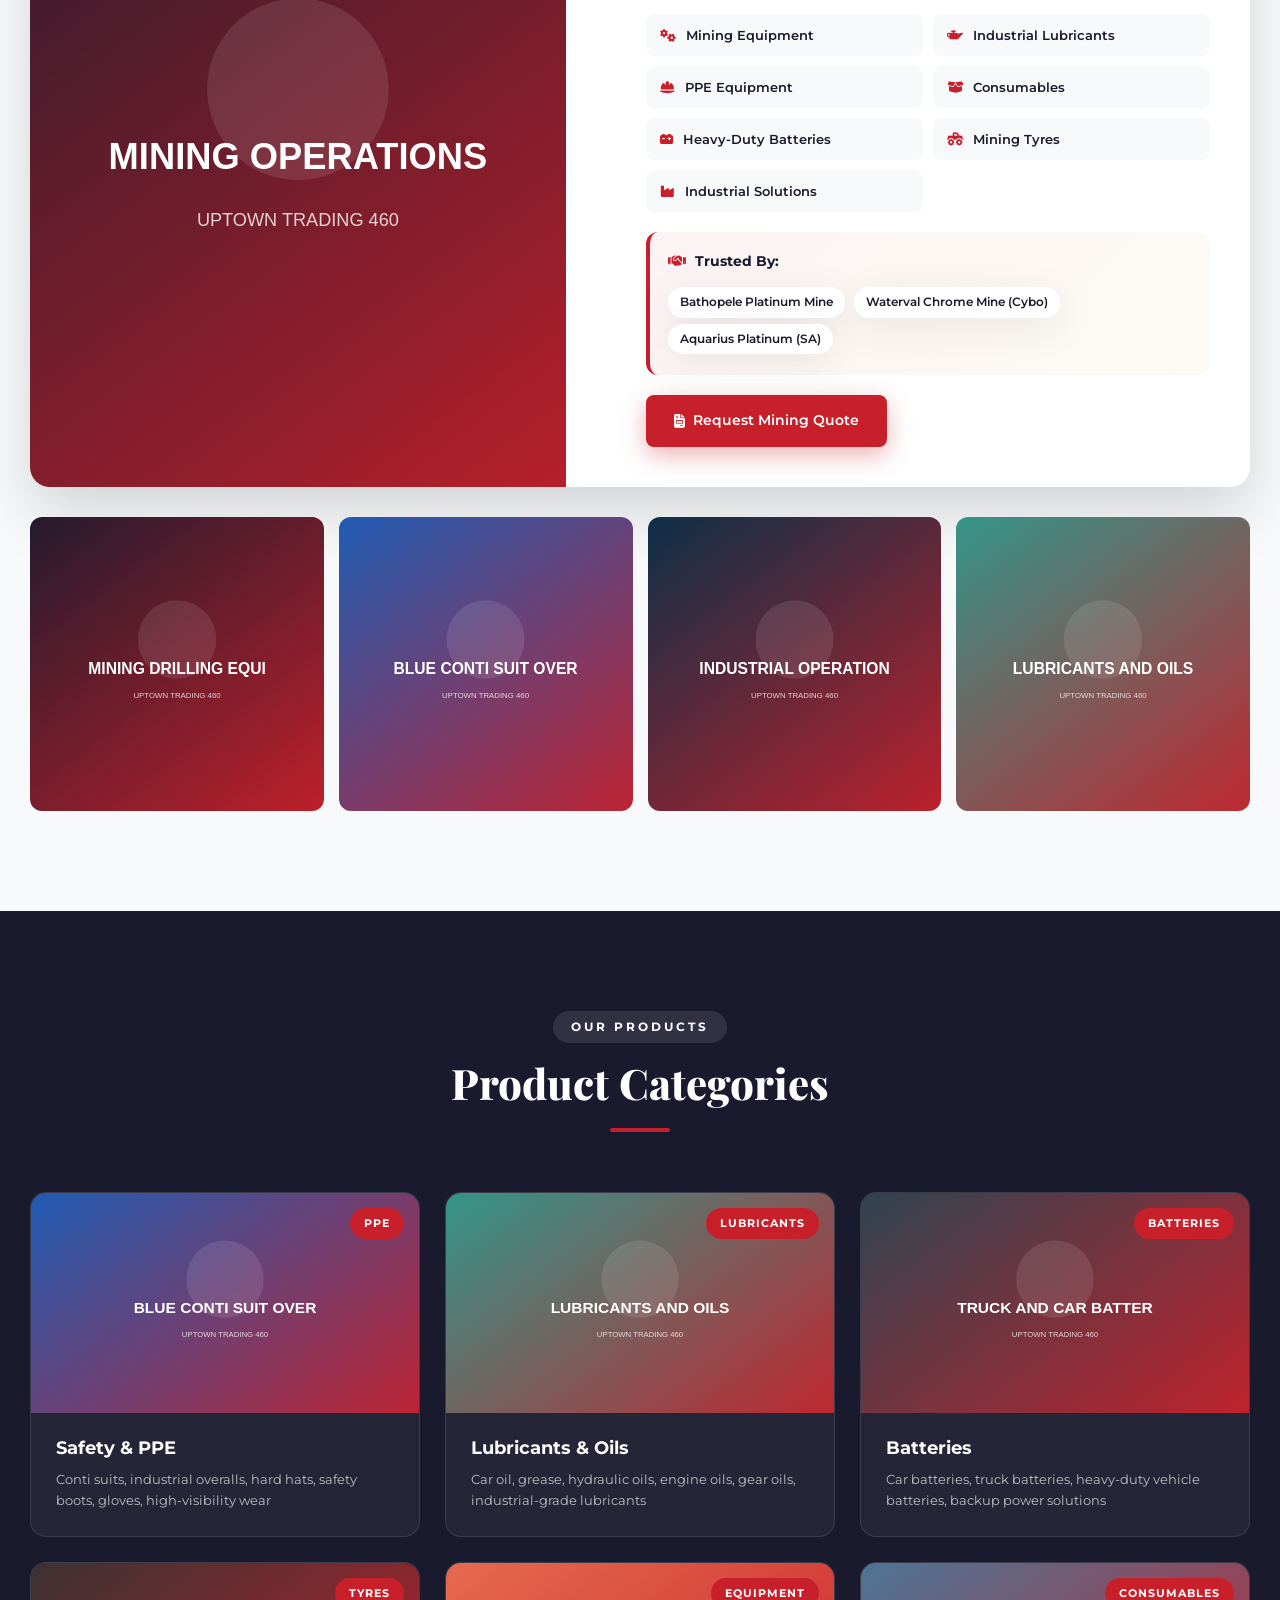
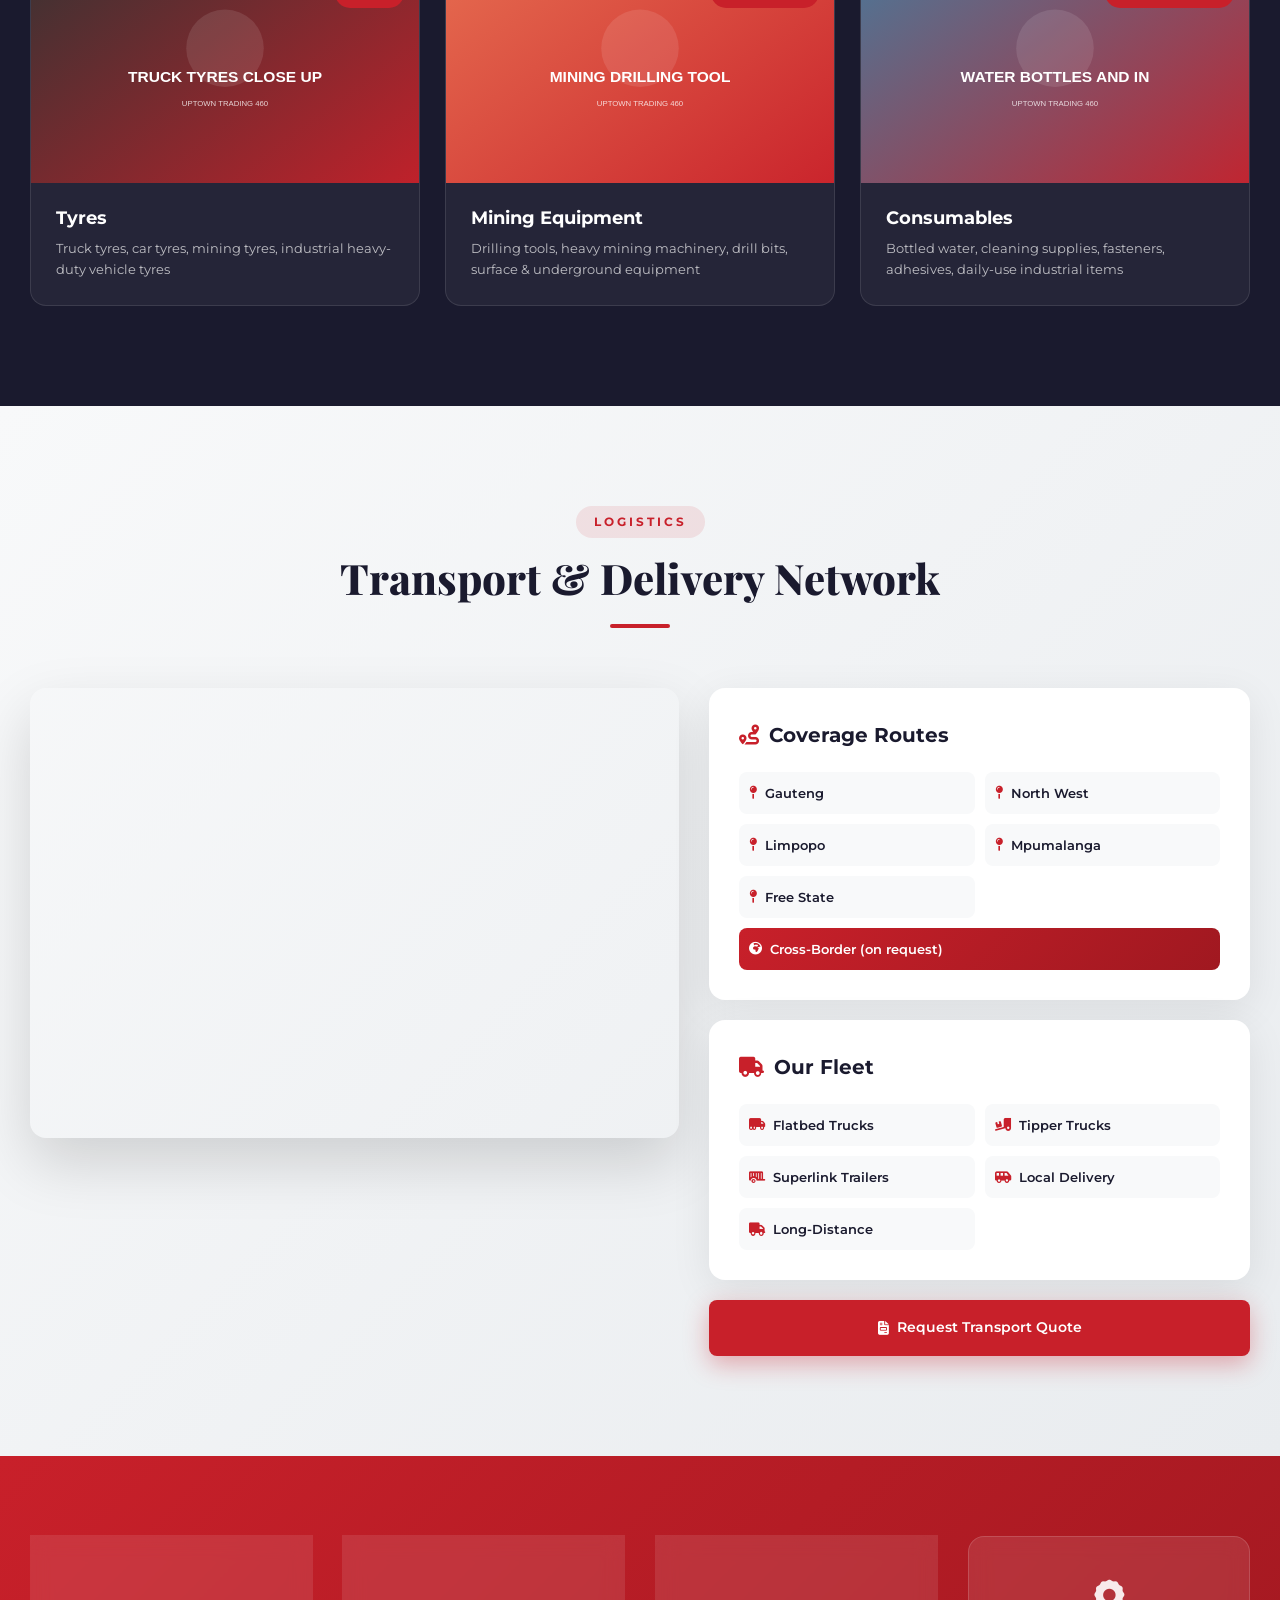
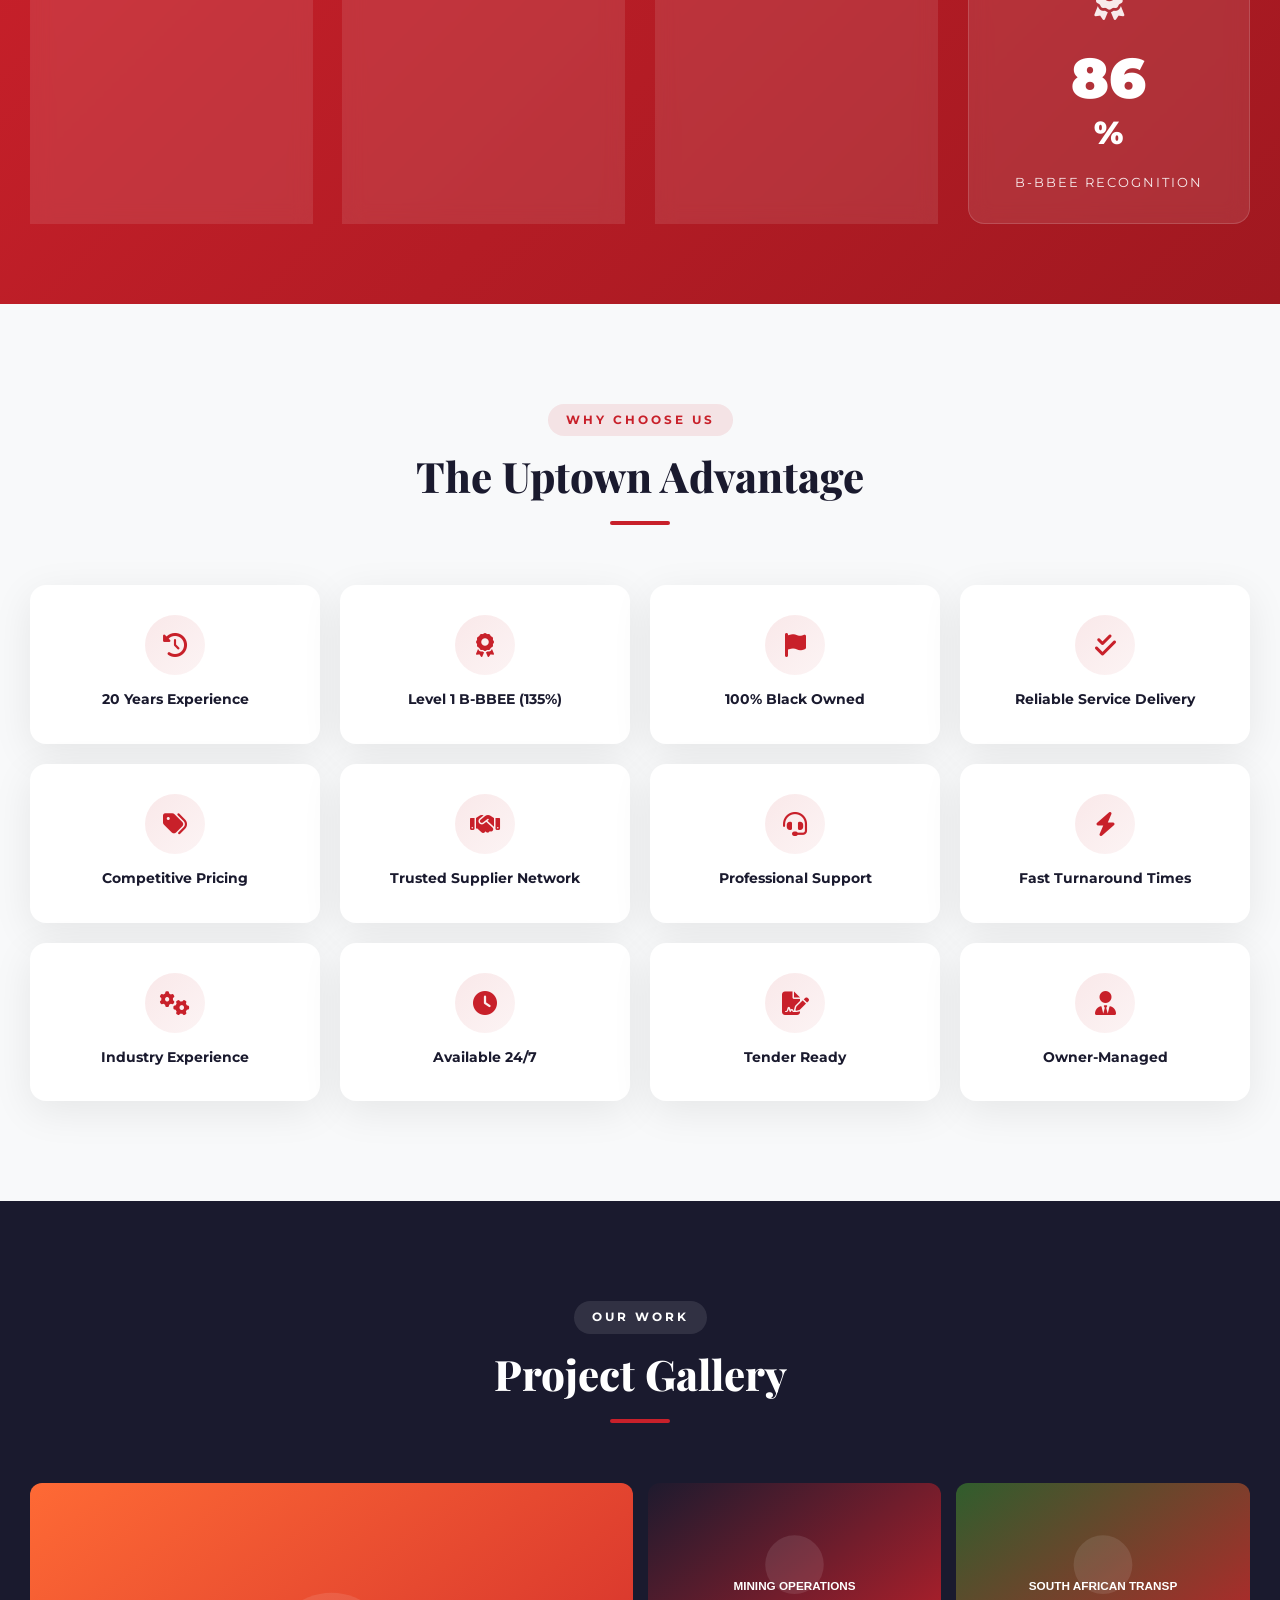
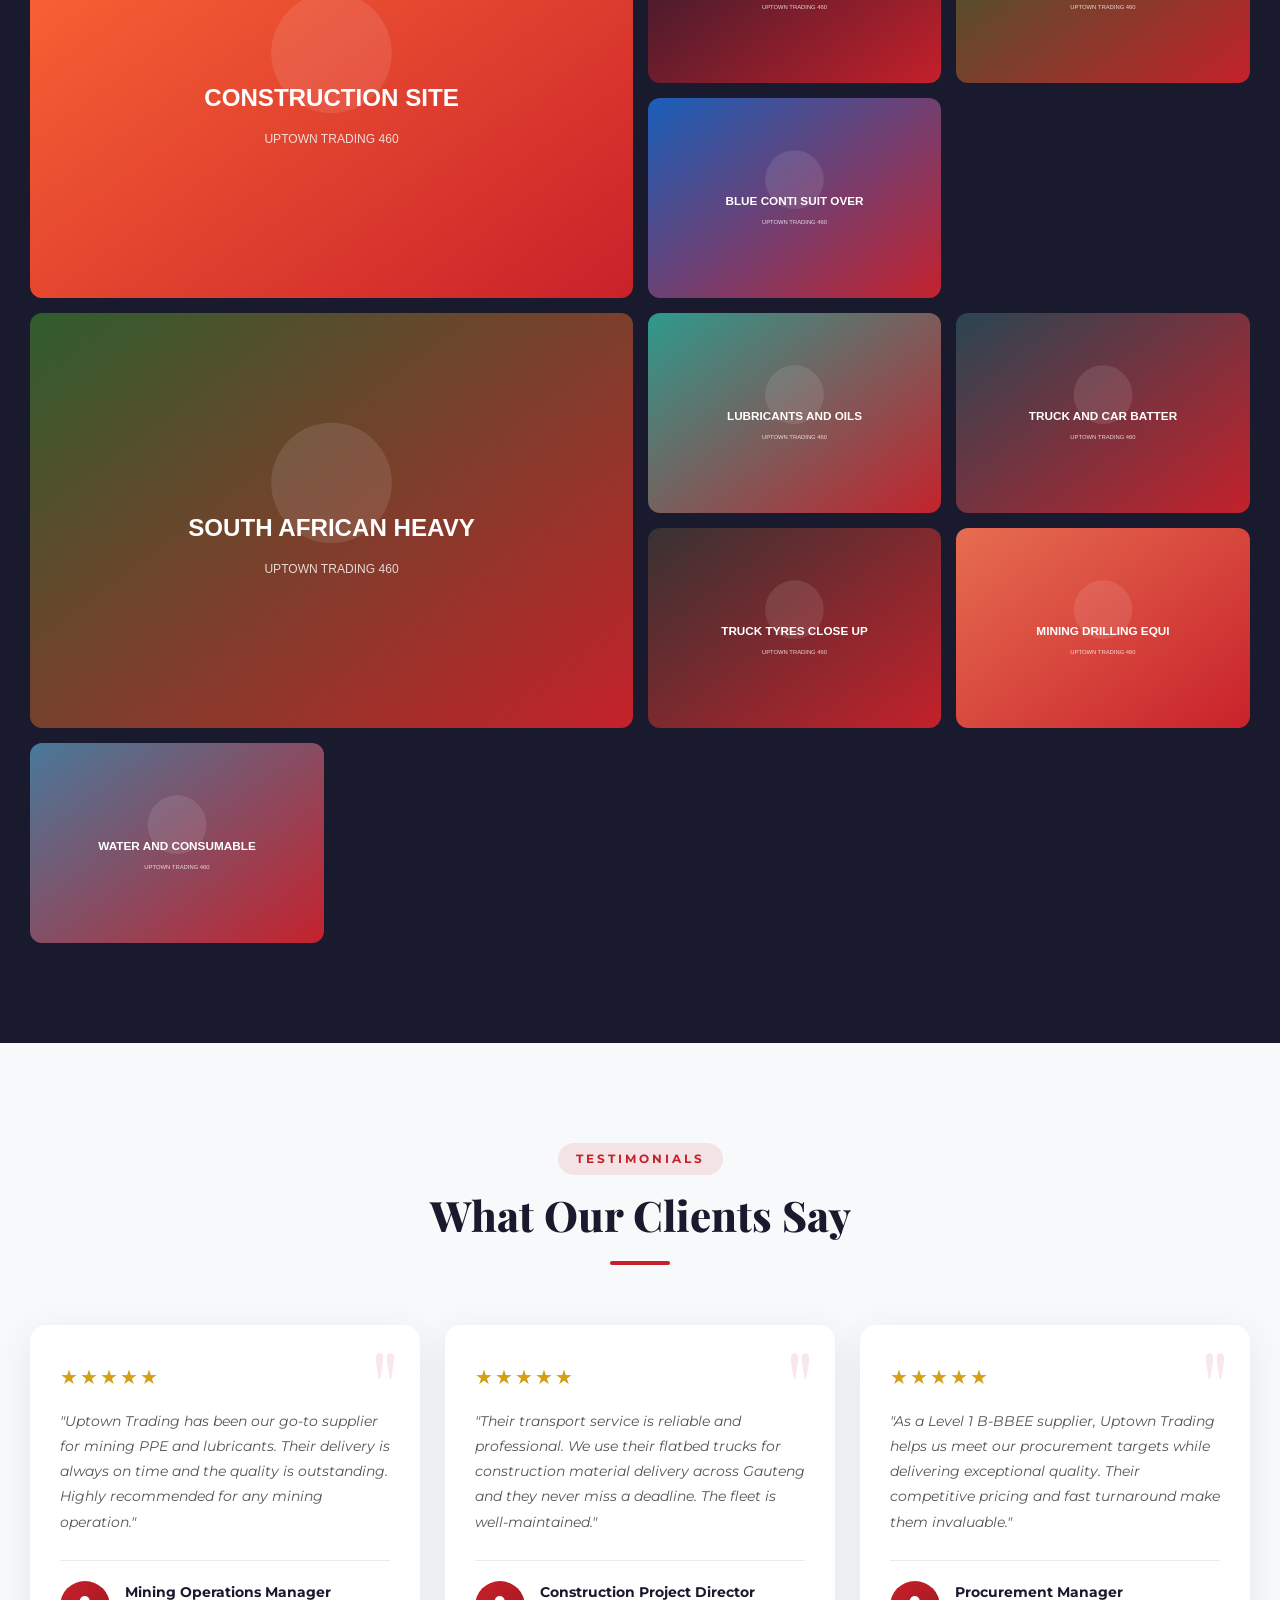
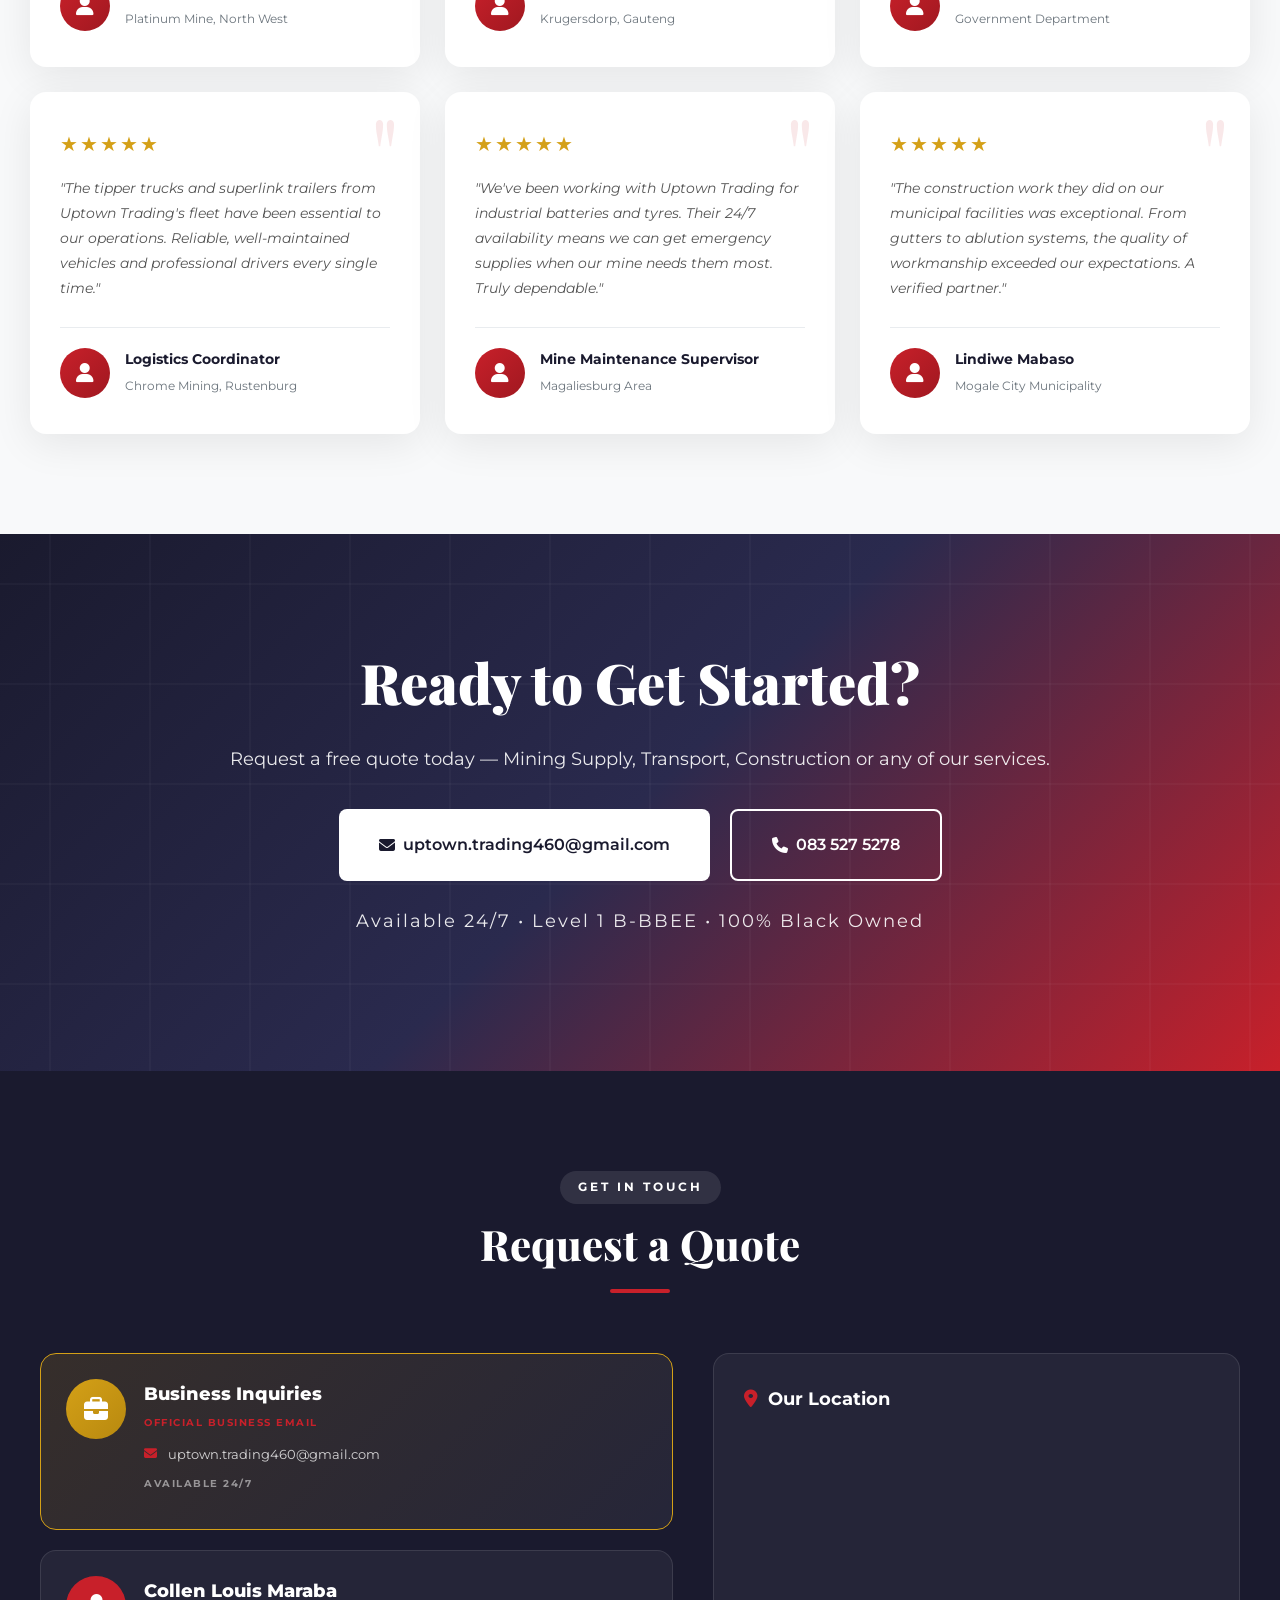
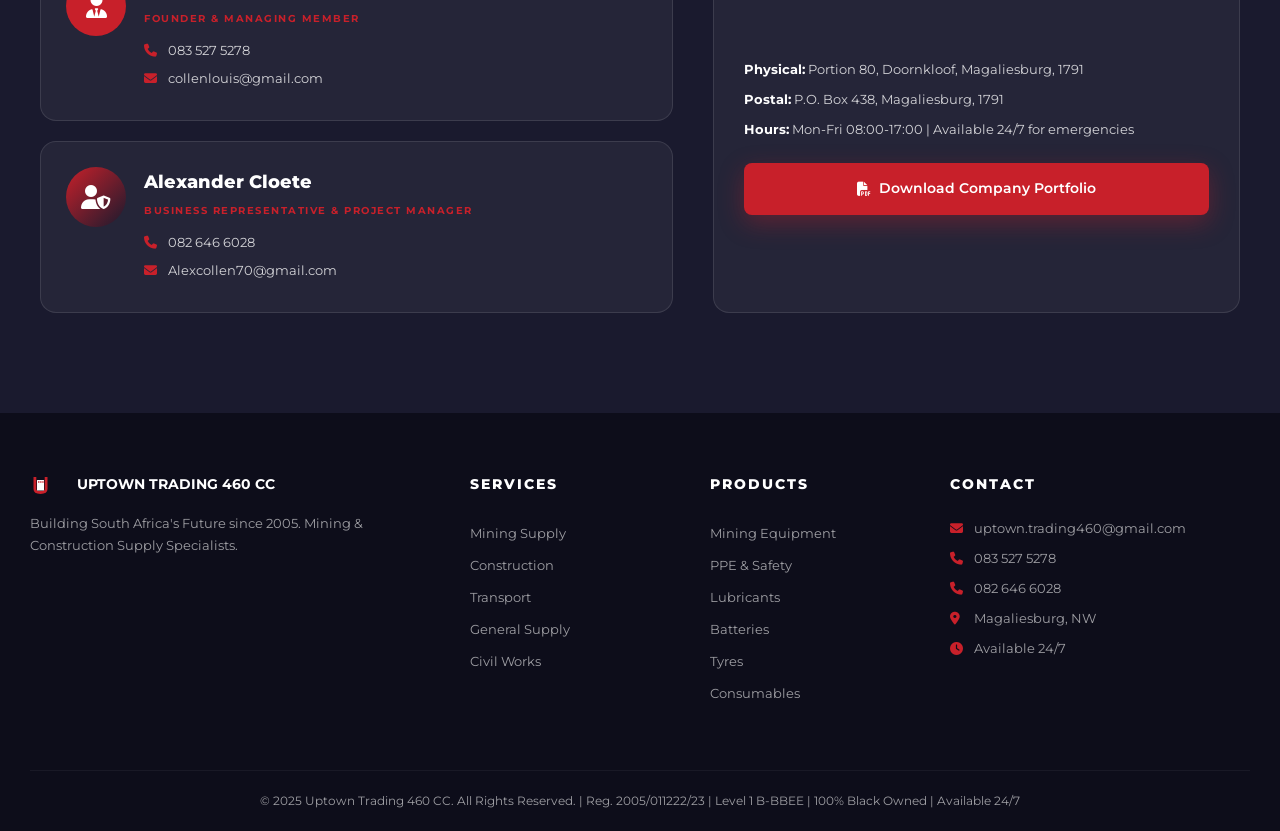
==== commit 49d37d54: "Update index.html" ====
--- a/index.html
+++ b/index.html
@@ -12,7 +12,6 @@
 
     <!-- GOOGLE SEARCH CONSOLE VERIFICATION TAG (REPLACE THE CODE BELOW WITH YOUR GOOGLE KEY) -->
     <meta name="google-site-verification" content="WCjdXtUBdvWyTcIsimOTzgSCiuZmzDVbnW3Q82NEKuc" />
-
     <link rel="canonical" href="https://uptowntrading460.github.io/uptown-trading-460/">
     <link rel="manifest" href="manifest.json">
 
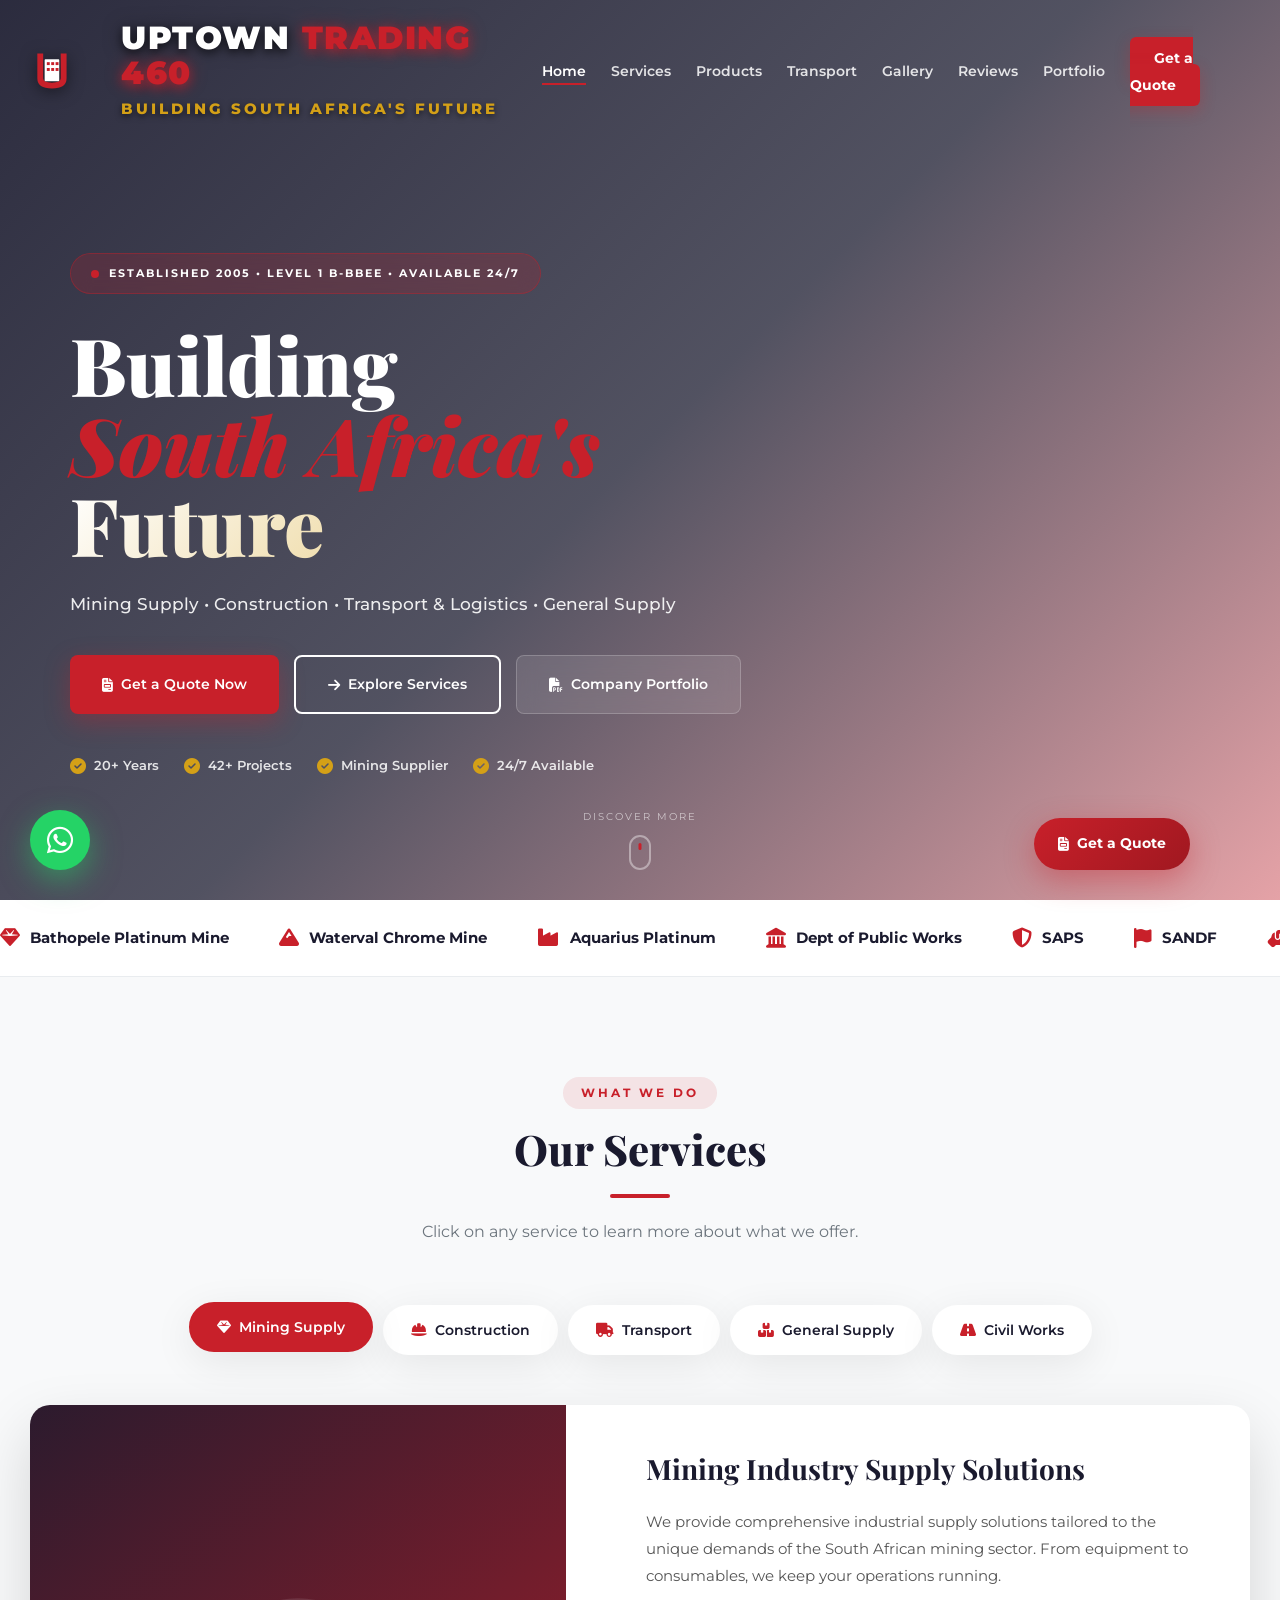
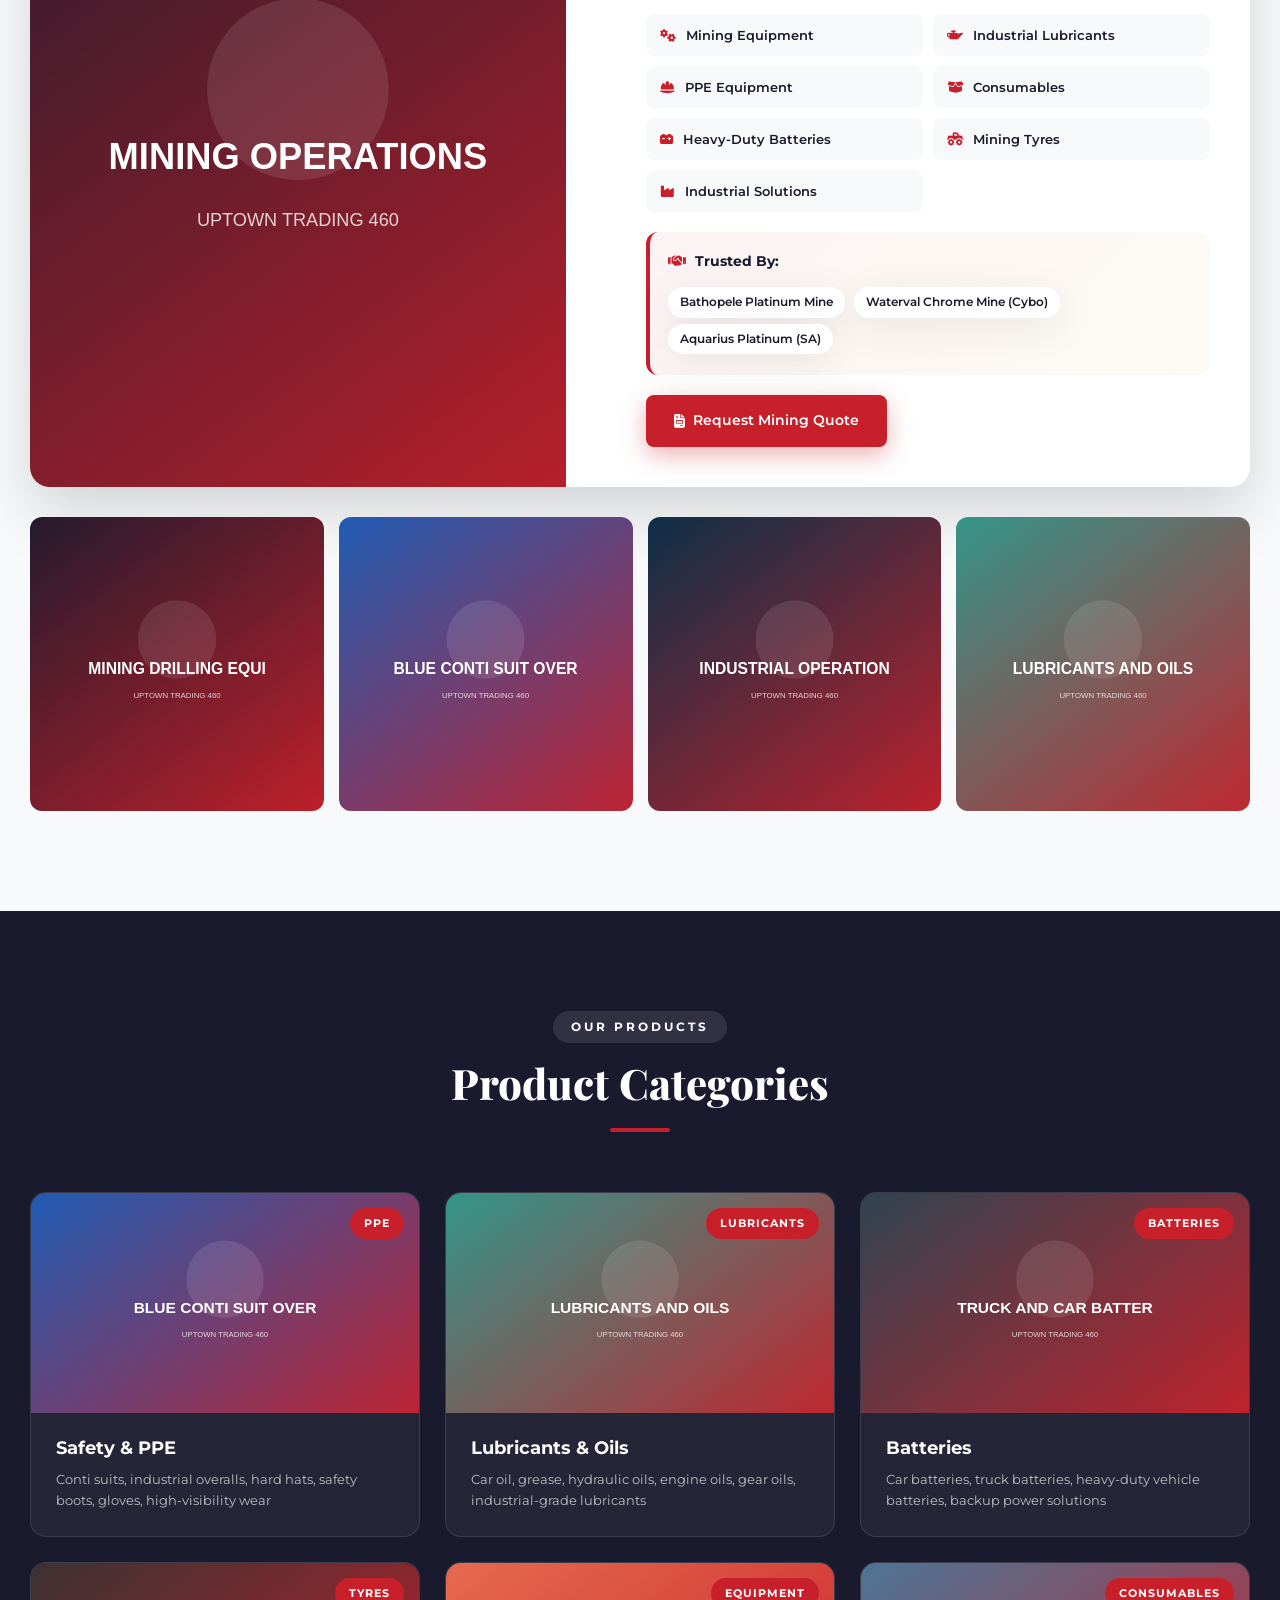
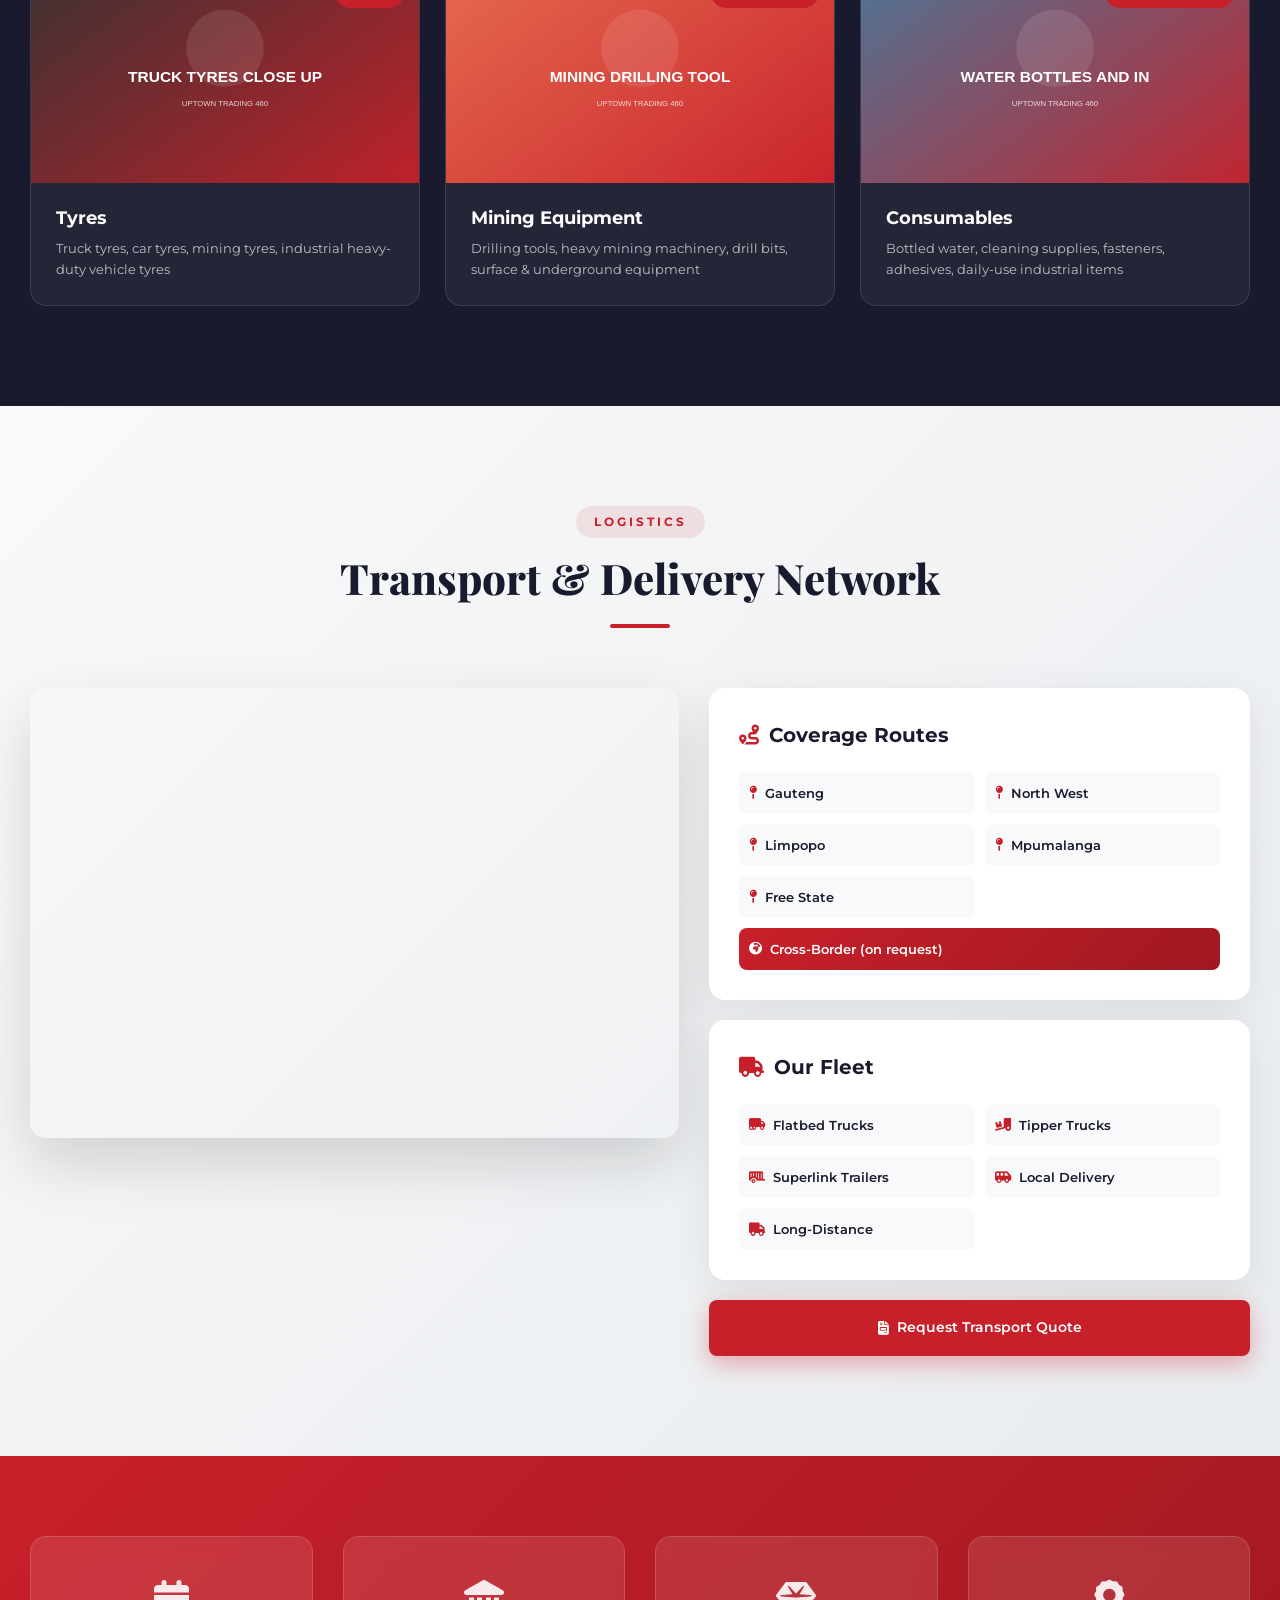
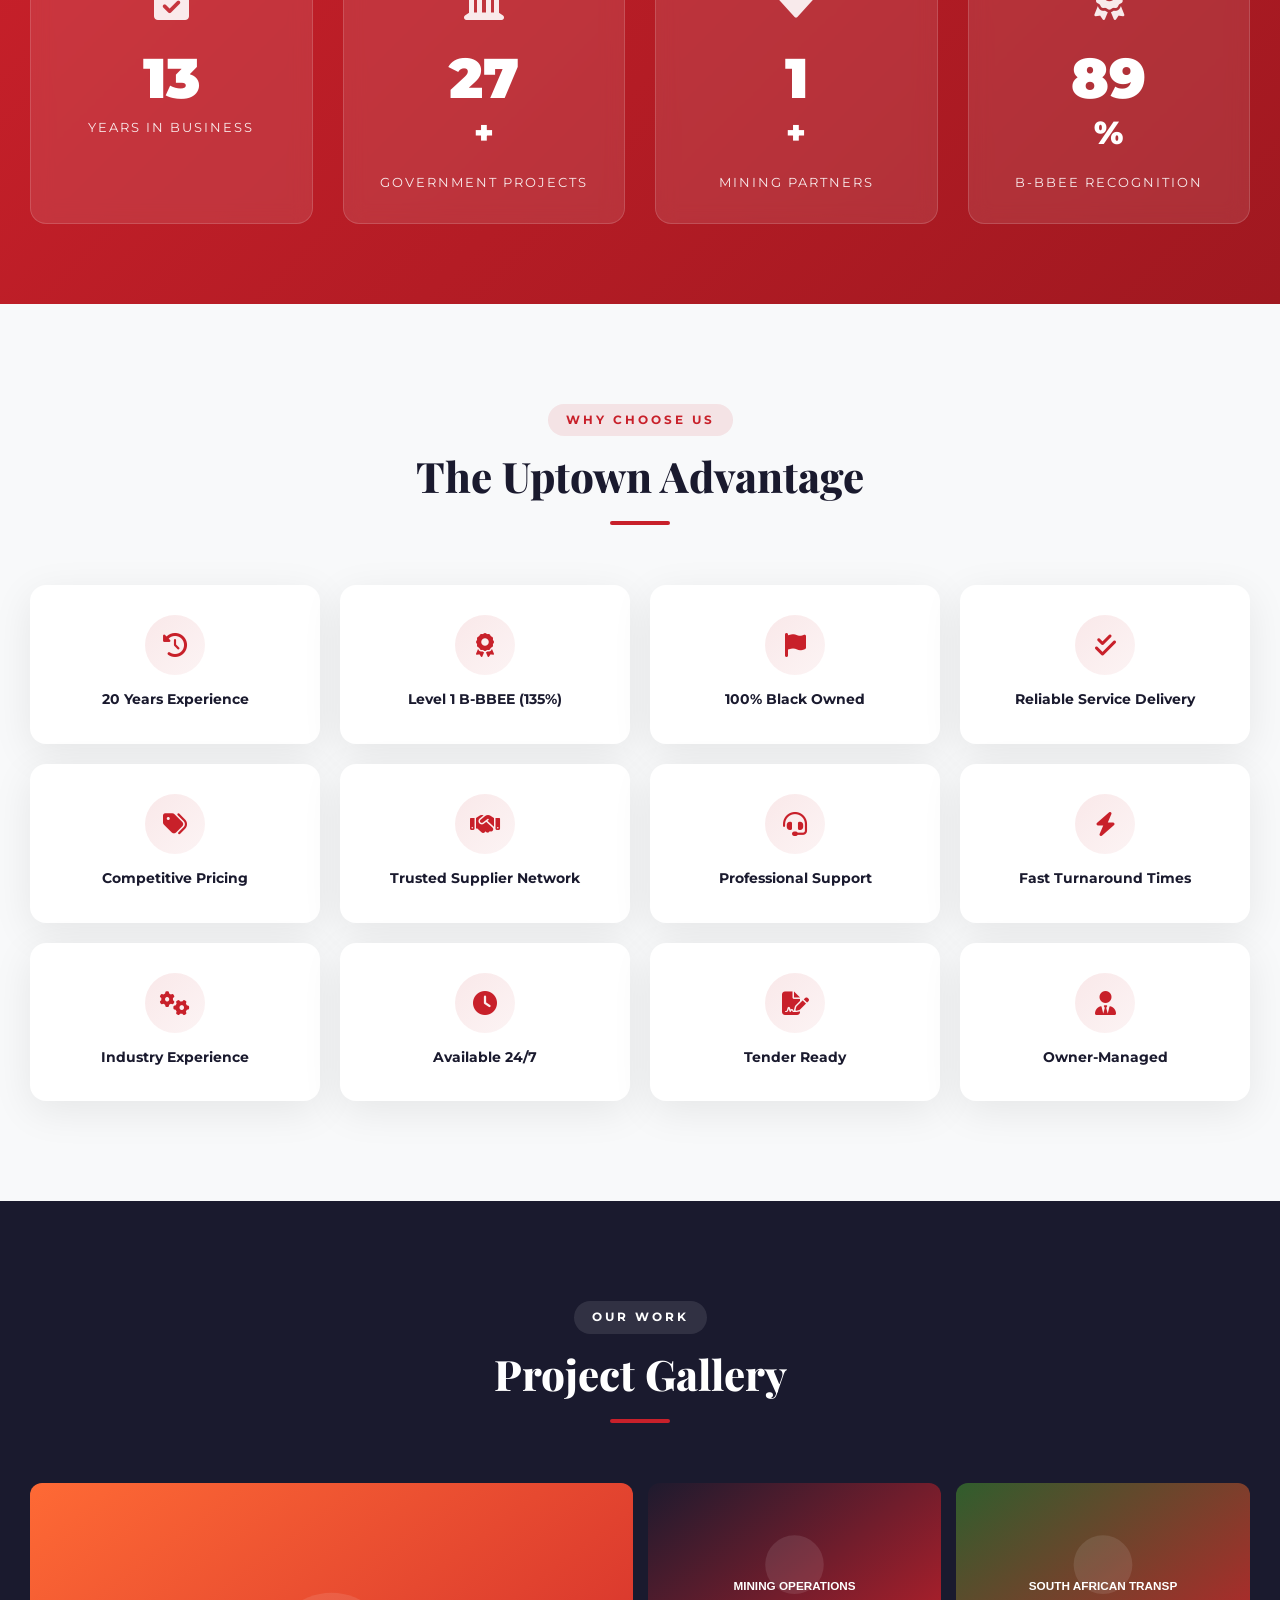
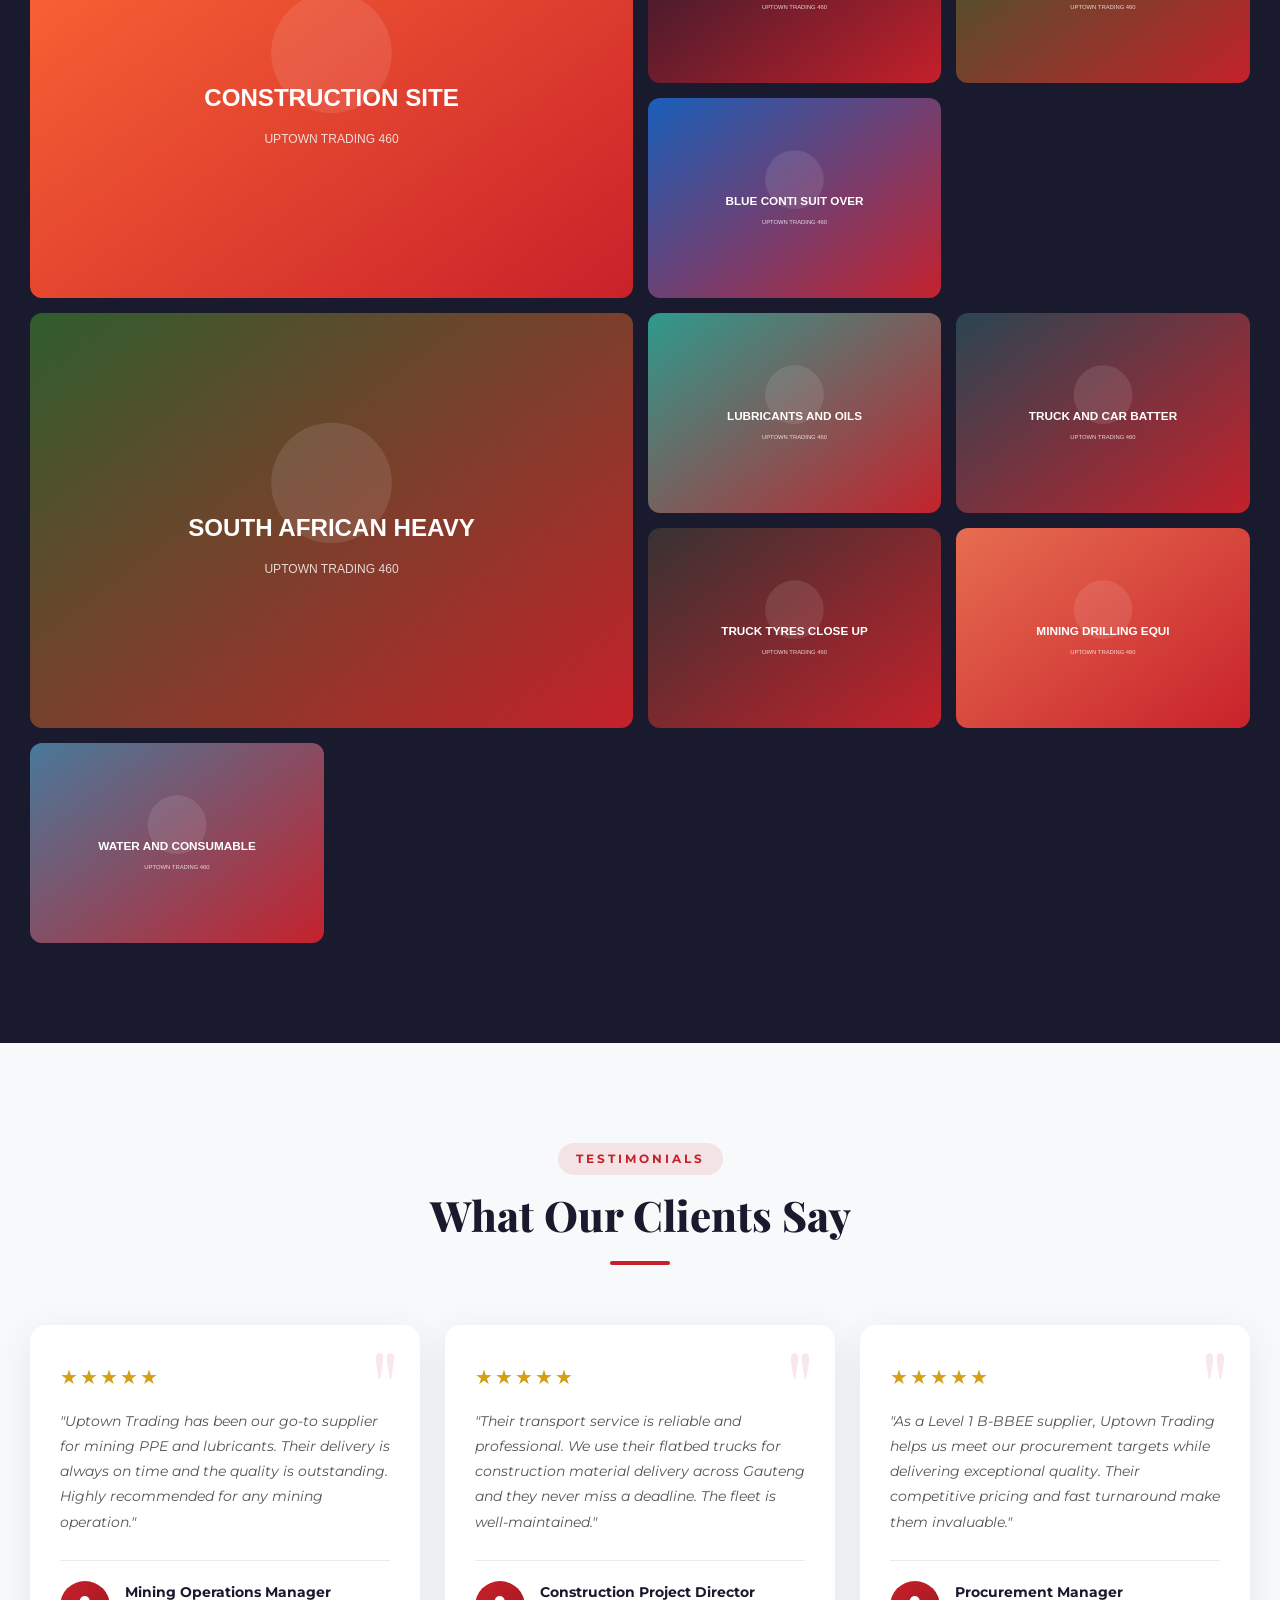
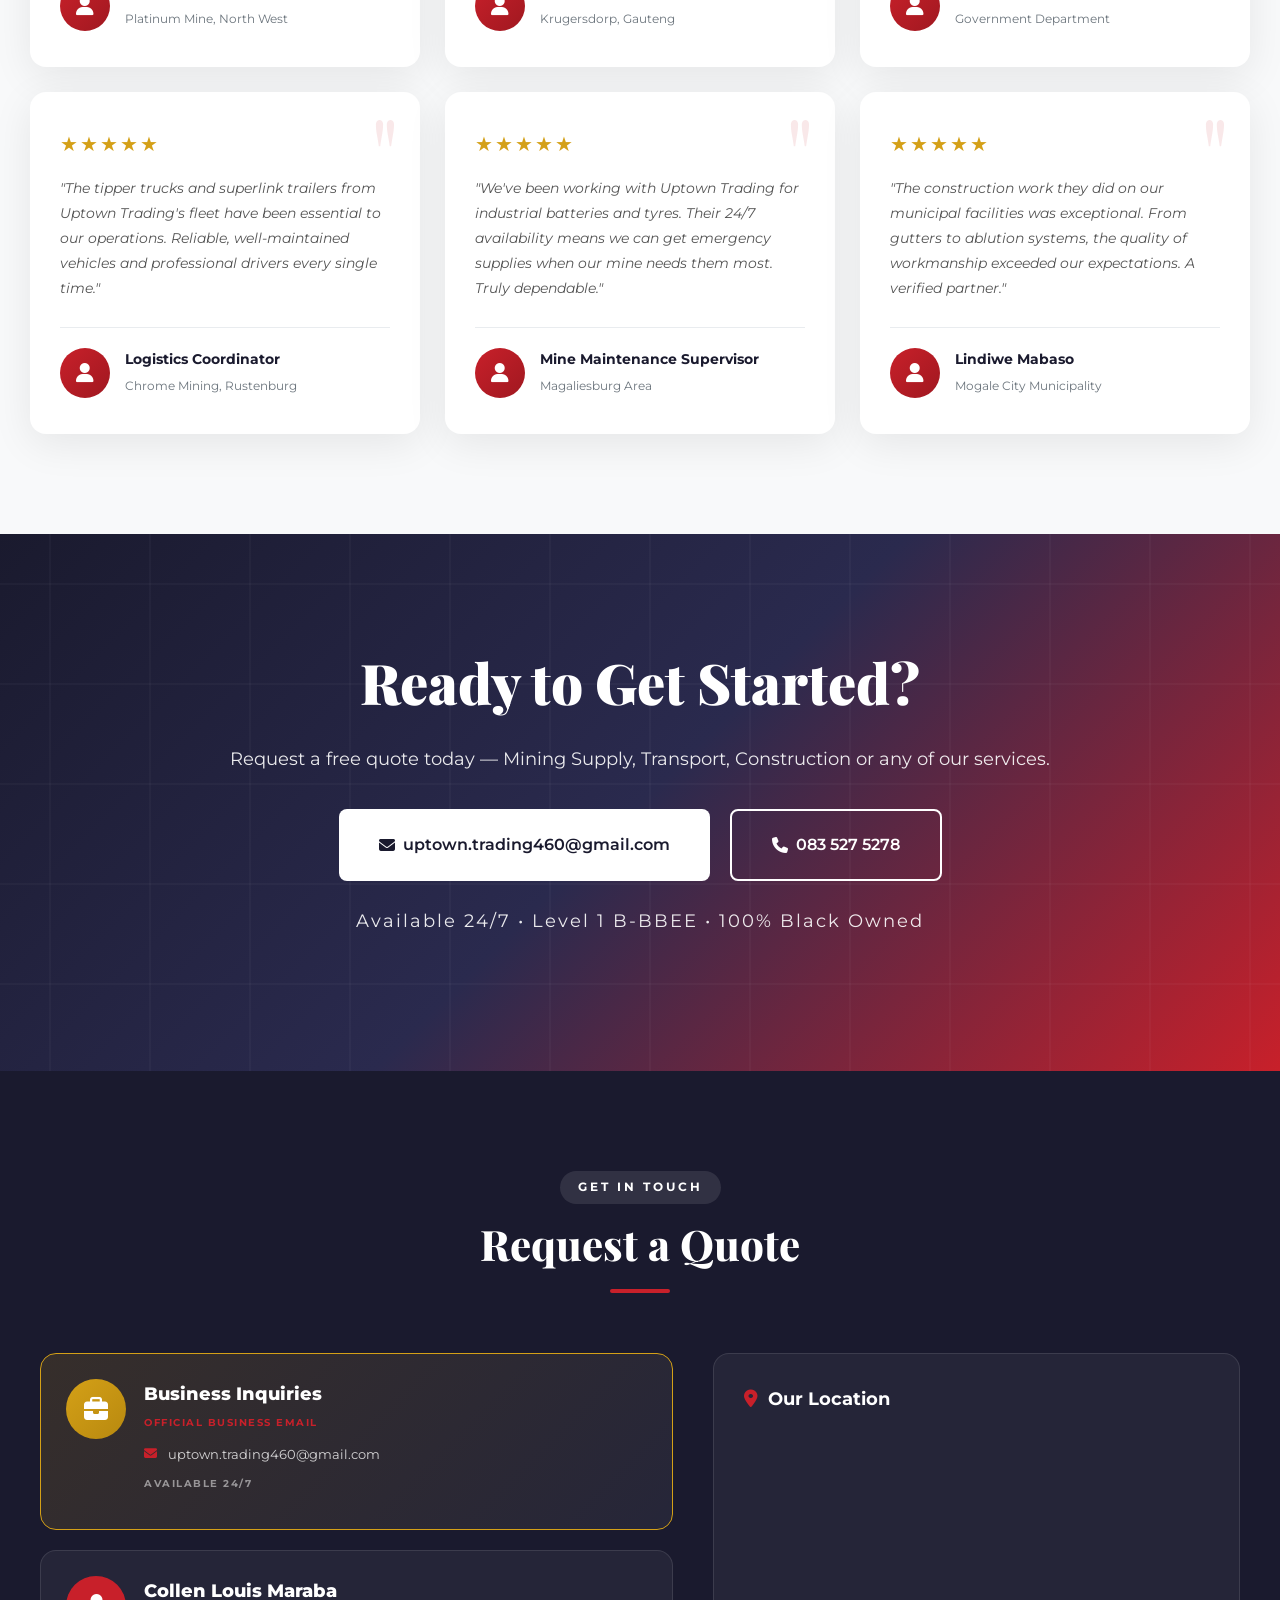
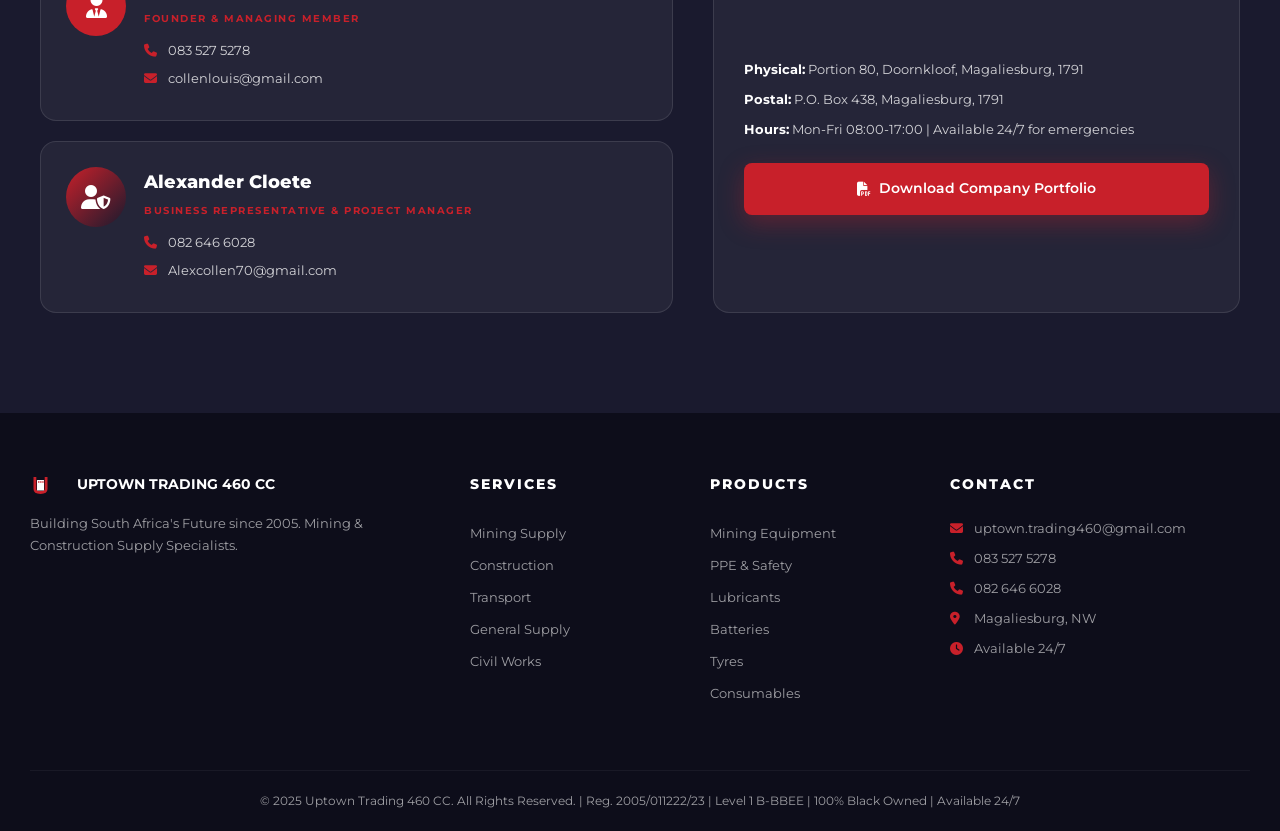
==== commit de5315f5: "Update index.html" ====
--- a/index.html
+++ b/index.html
@@ -21,7 +21,7 @@
 
     <link href="https://fonts.googleapis.com/css2?family=Montserrat:wght@300;400;500;600;700;800;900&family=Playfair+Display:wght@700;800;900&display=swap" rel="stylesheet">
     <link rel="stylesheet" href="https://cdnjs.cloudflare.com/ajax/libs/font-awesome/6.5.0/css/all.min.css">
-    <link rel="stylesheet" href="style.css">
+    <link rel="stylesheet" href="style.css"> 
 
     <script type="application/ld+json">
     {
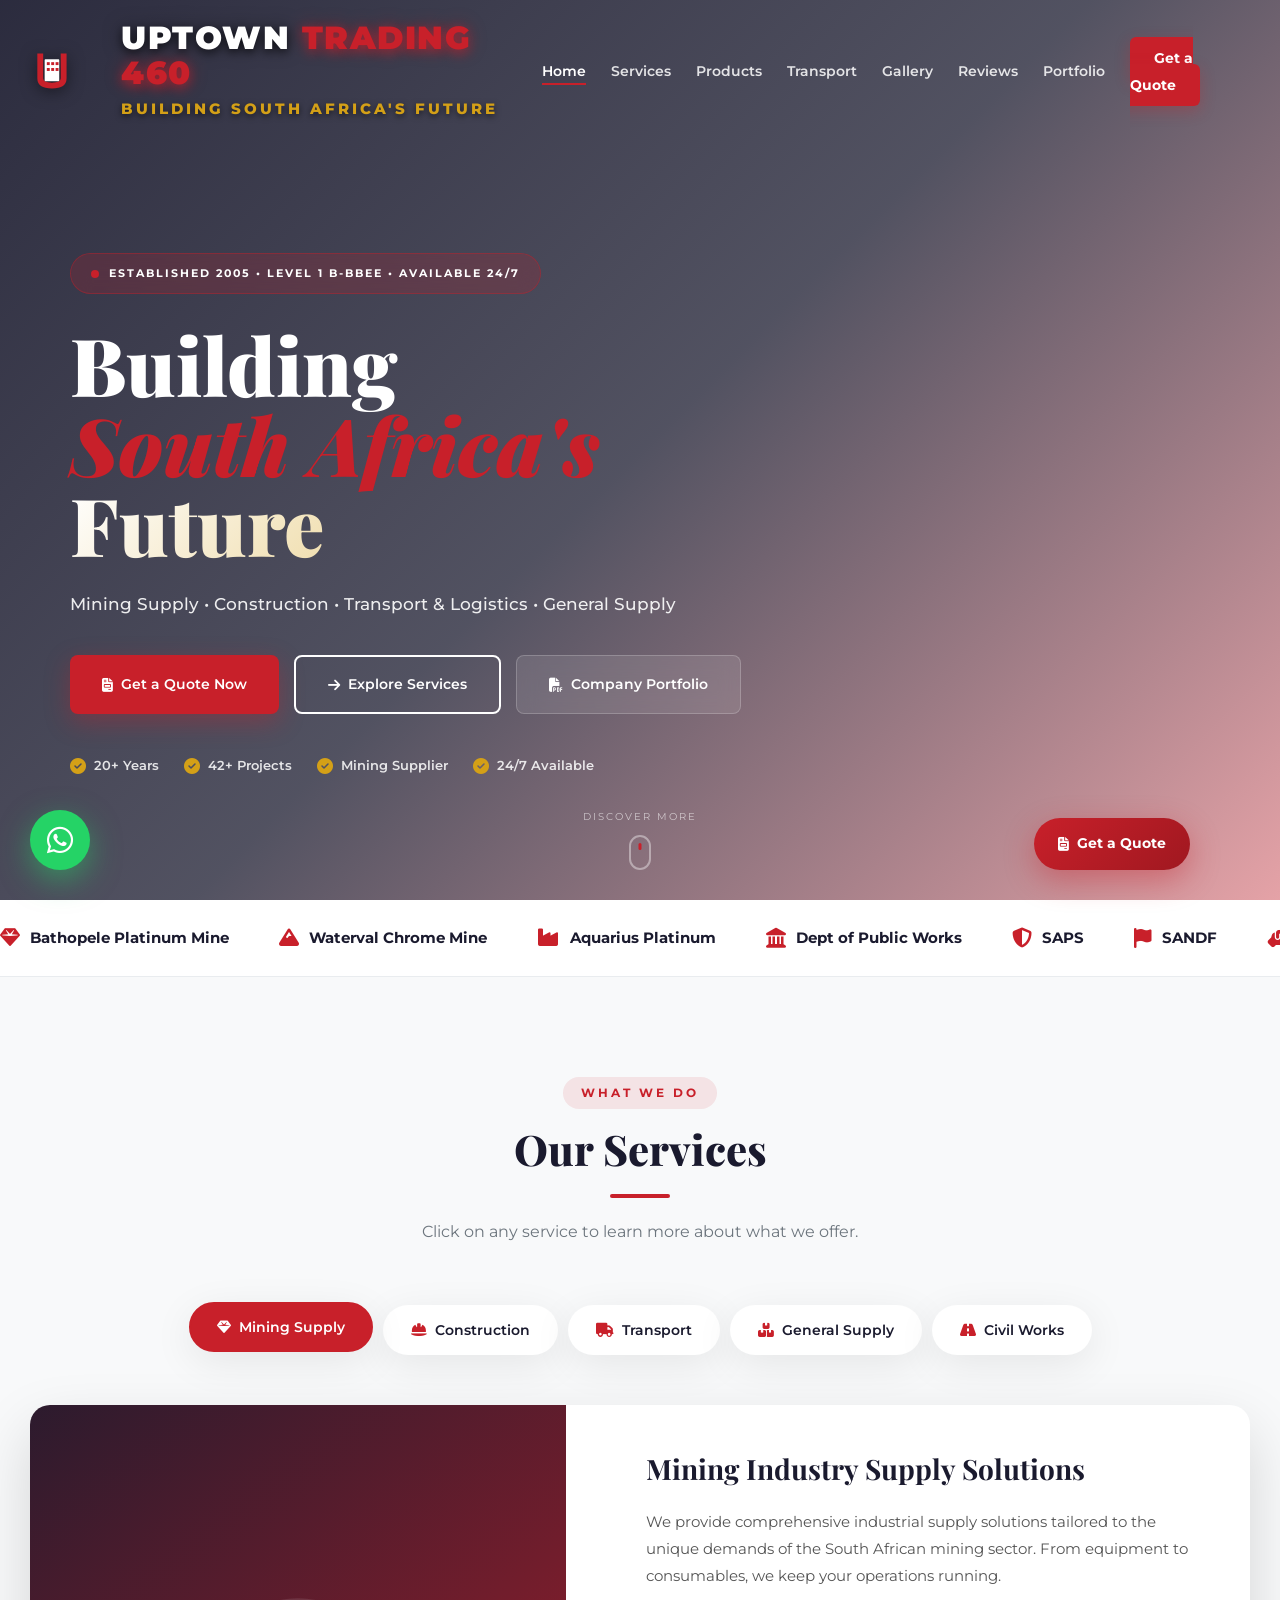
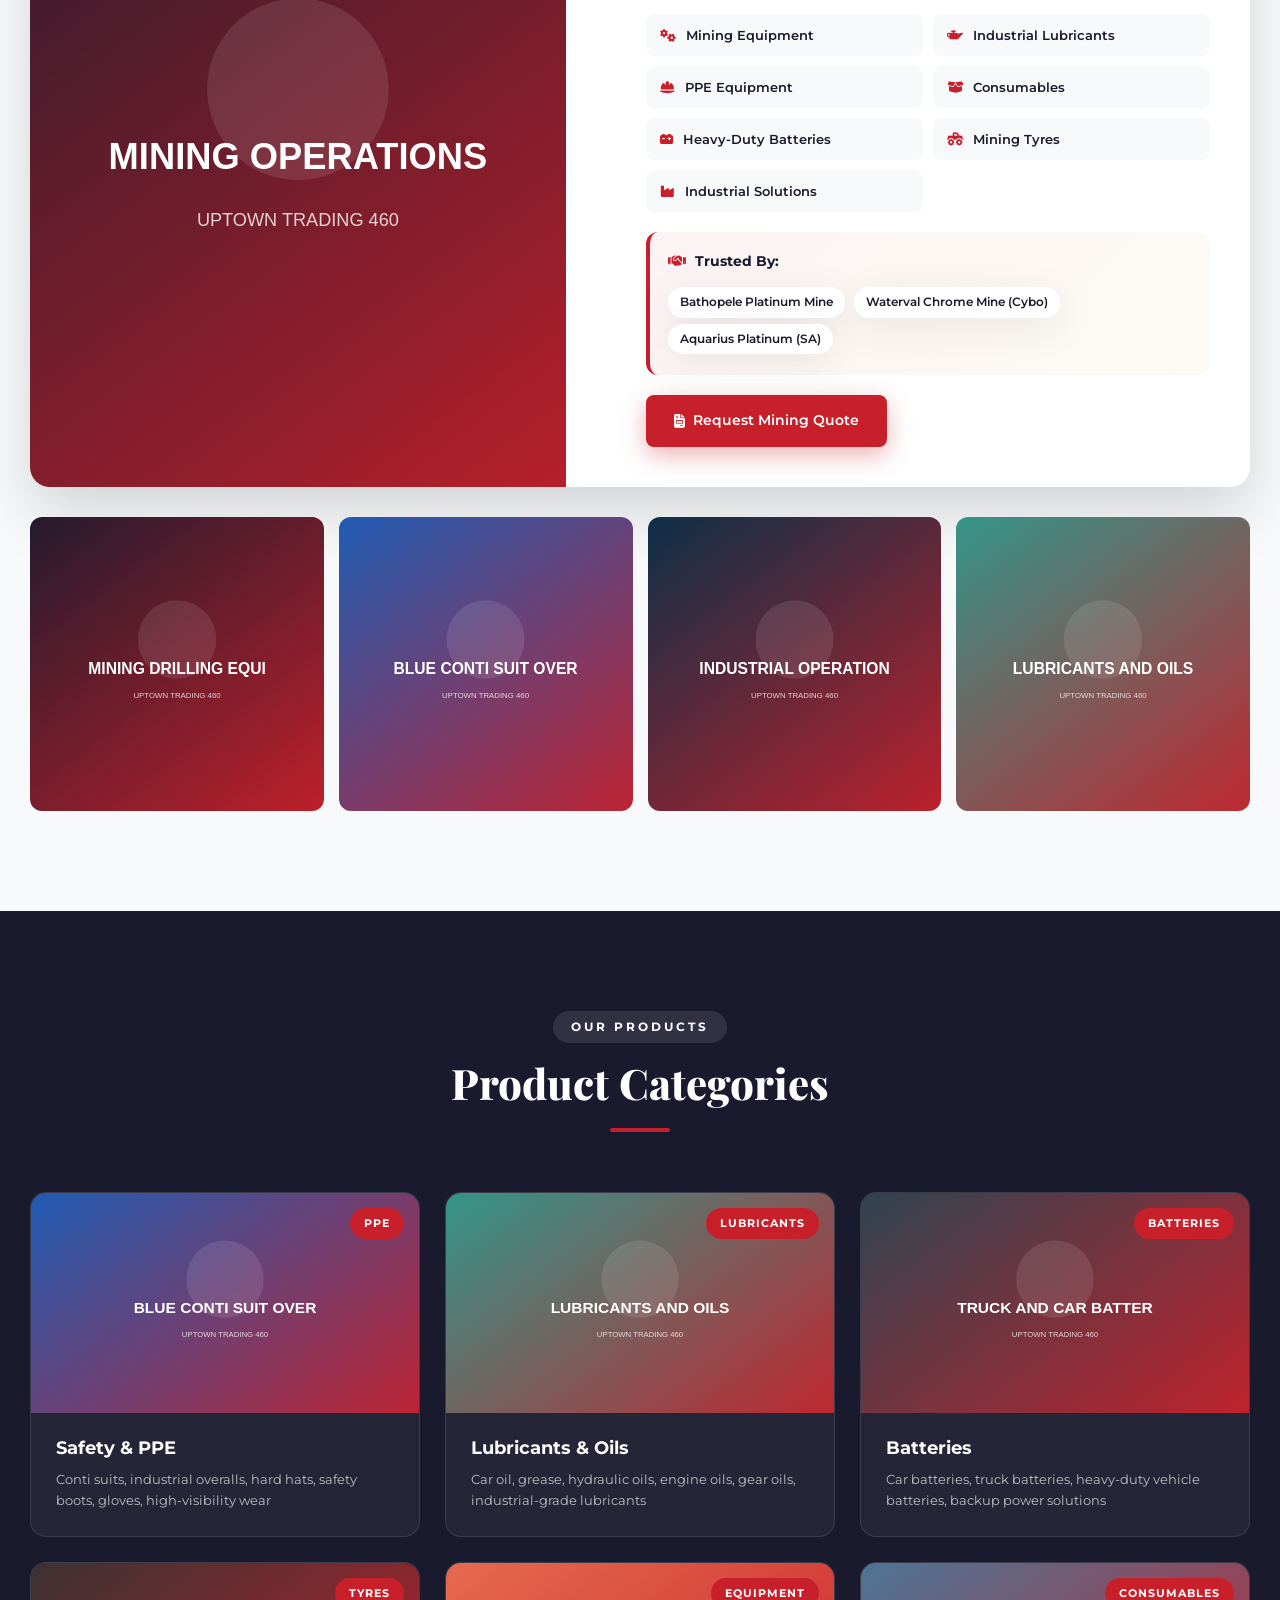
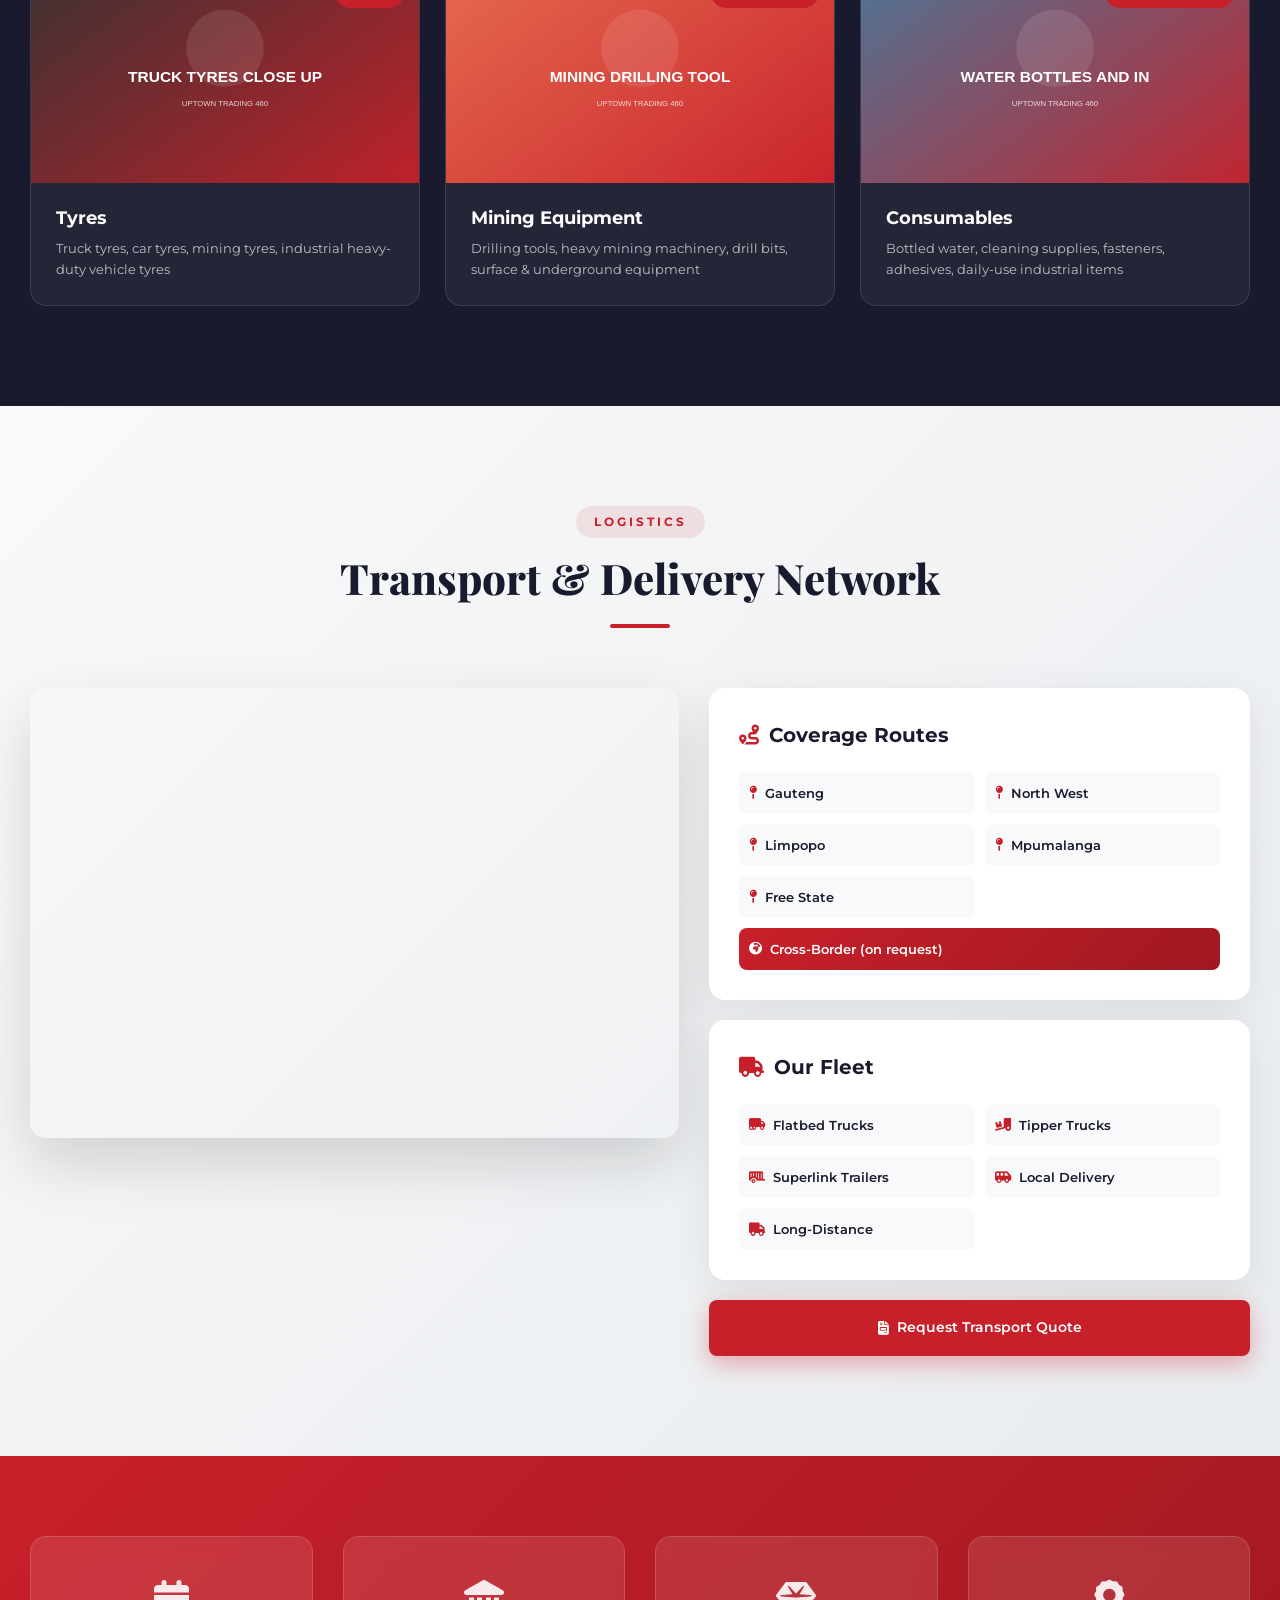
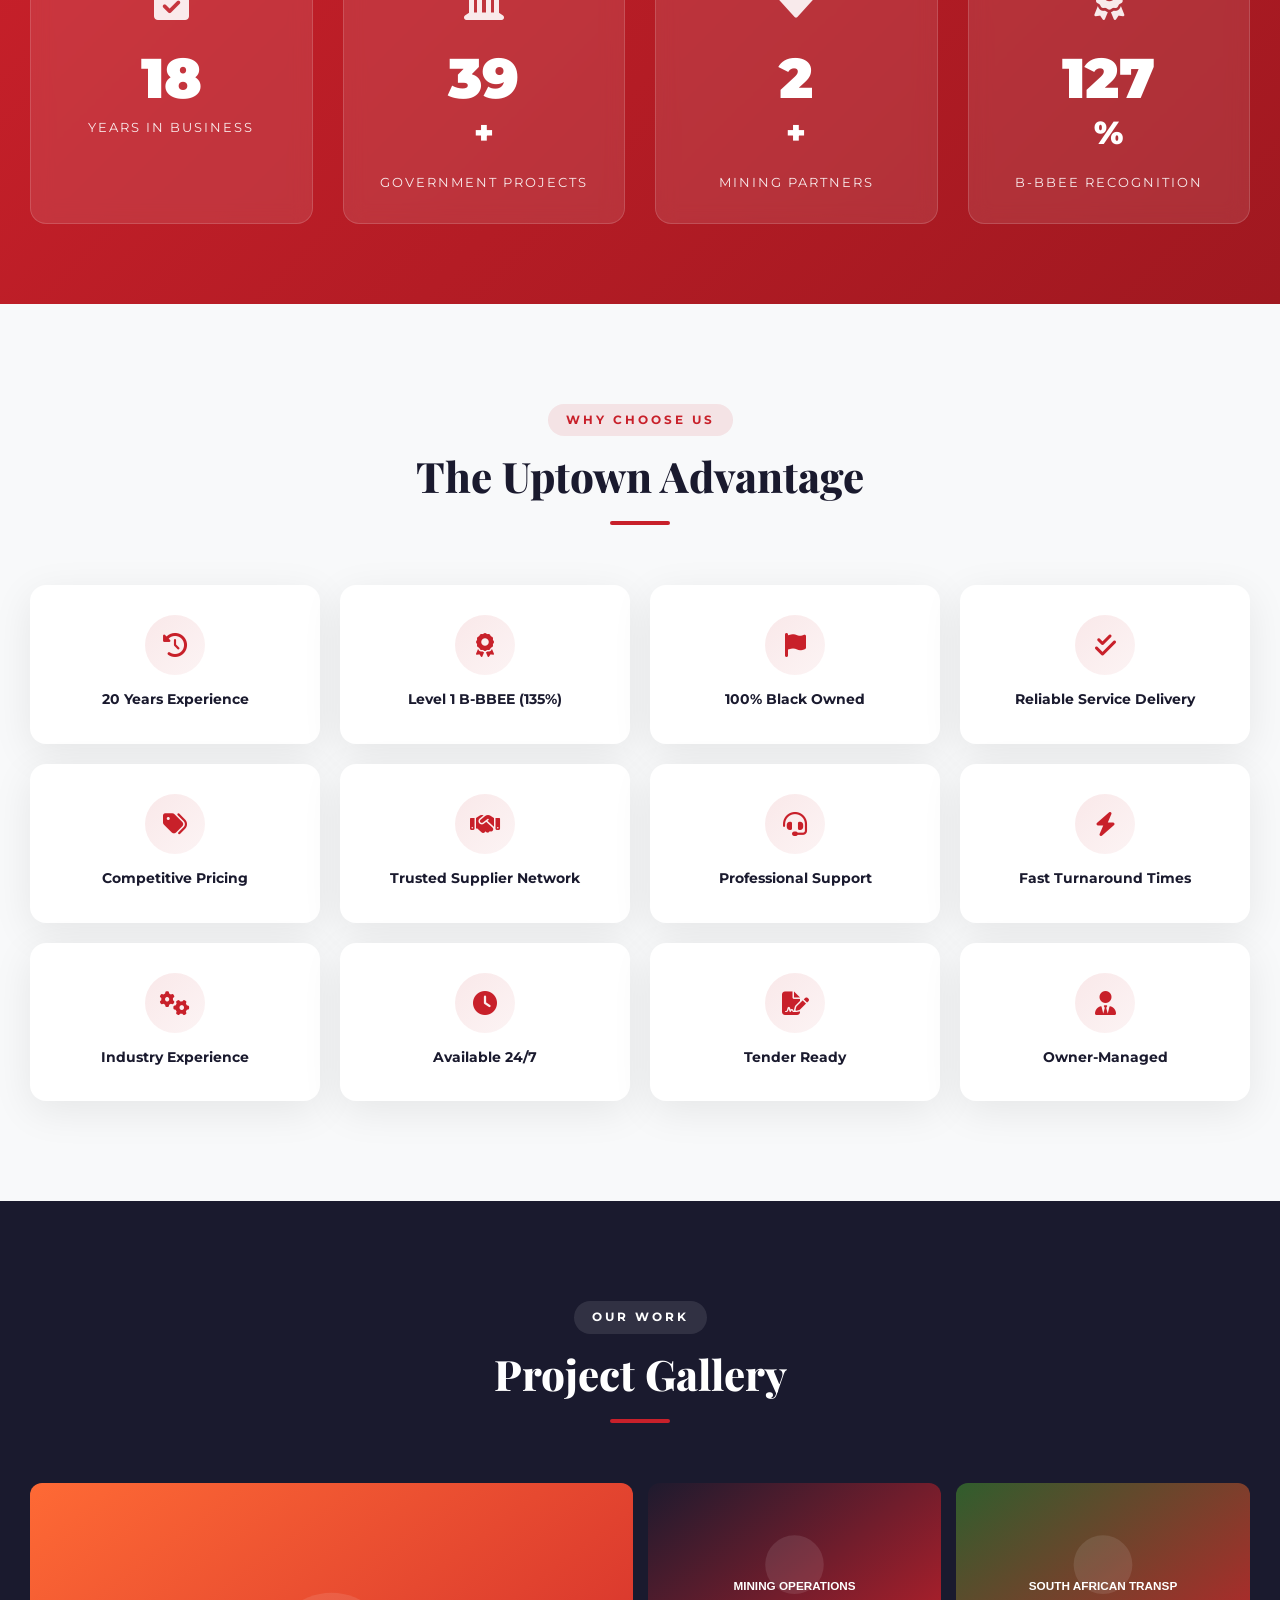
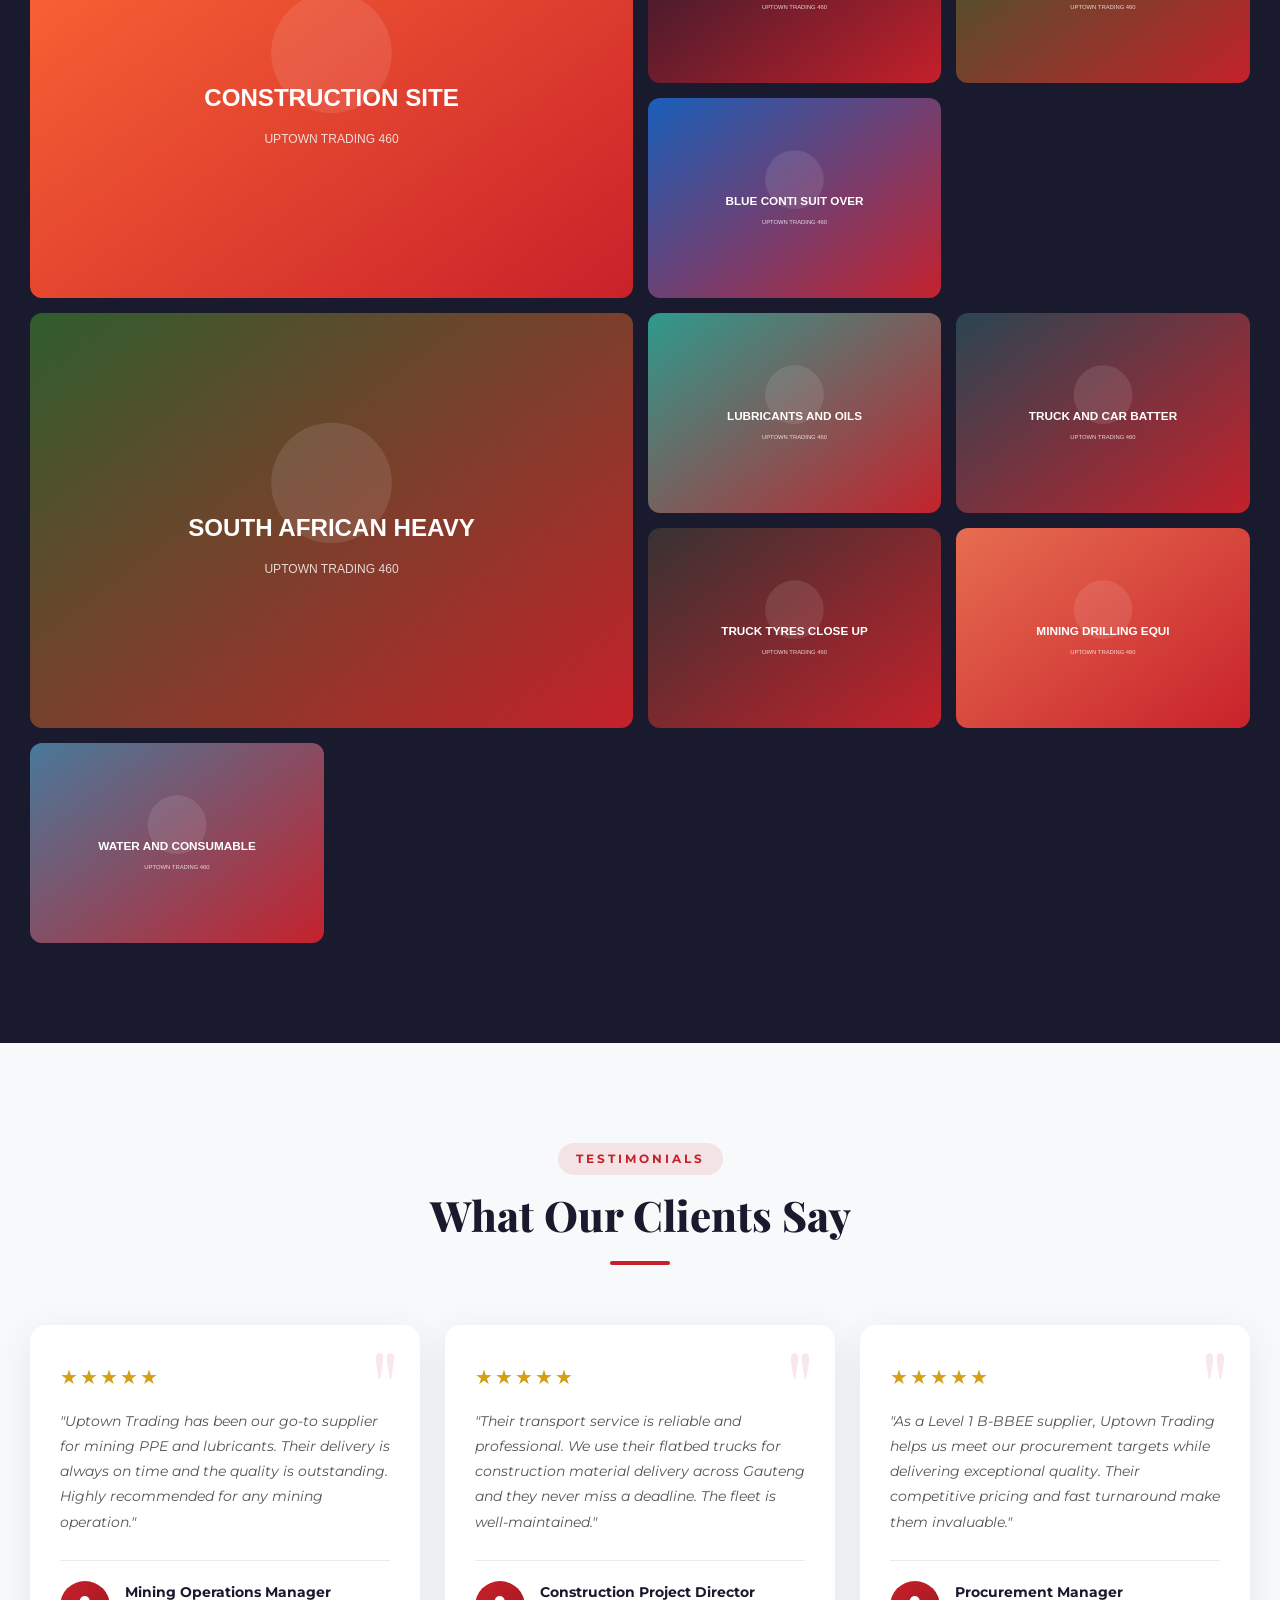
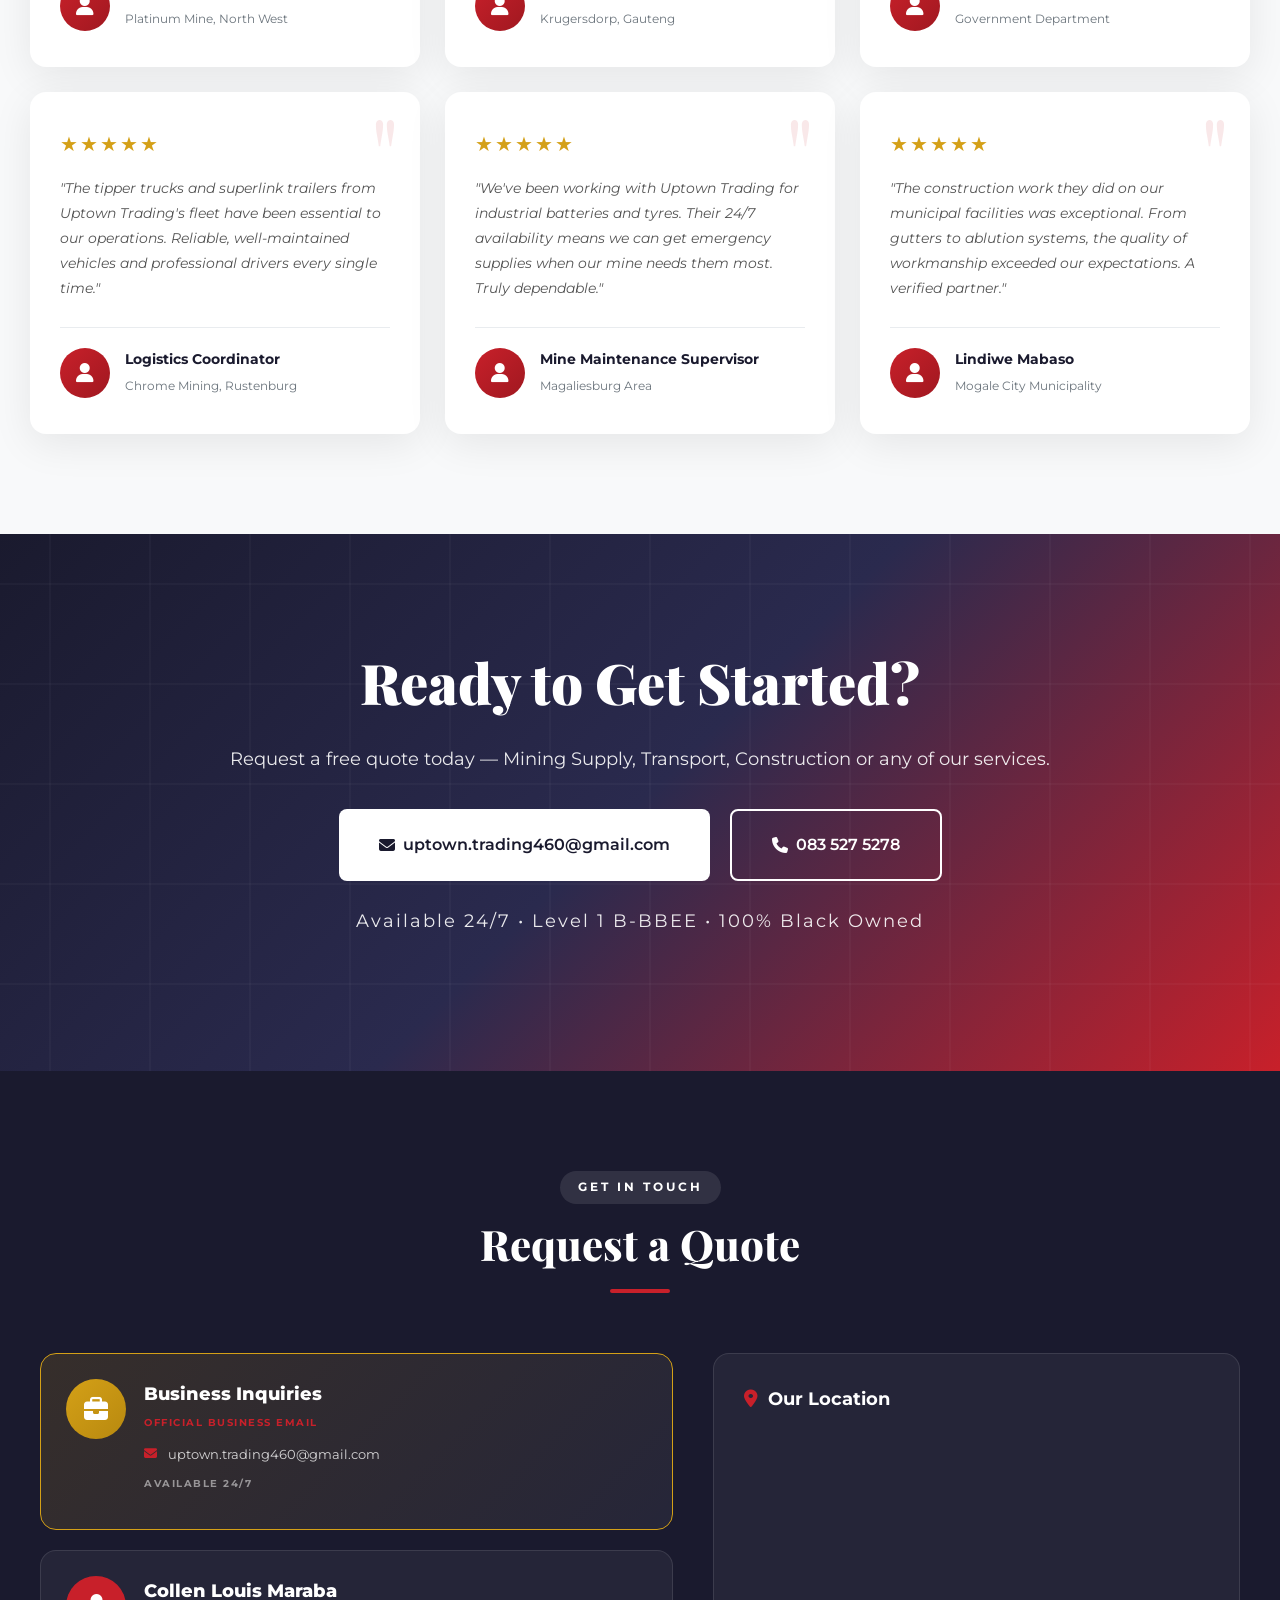
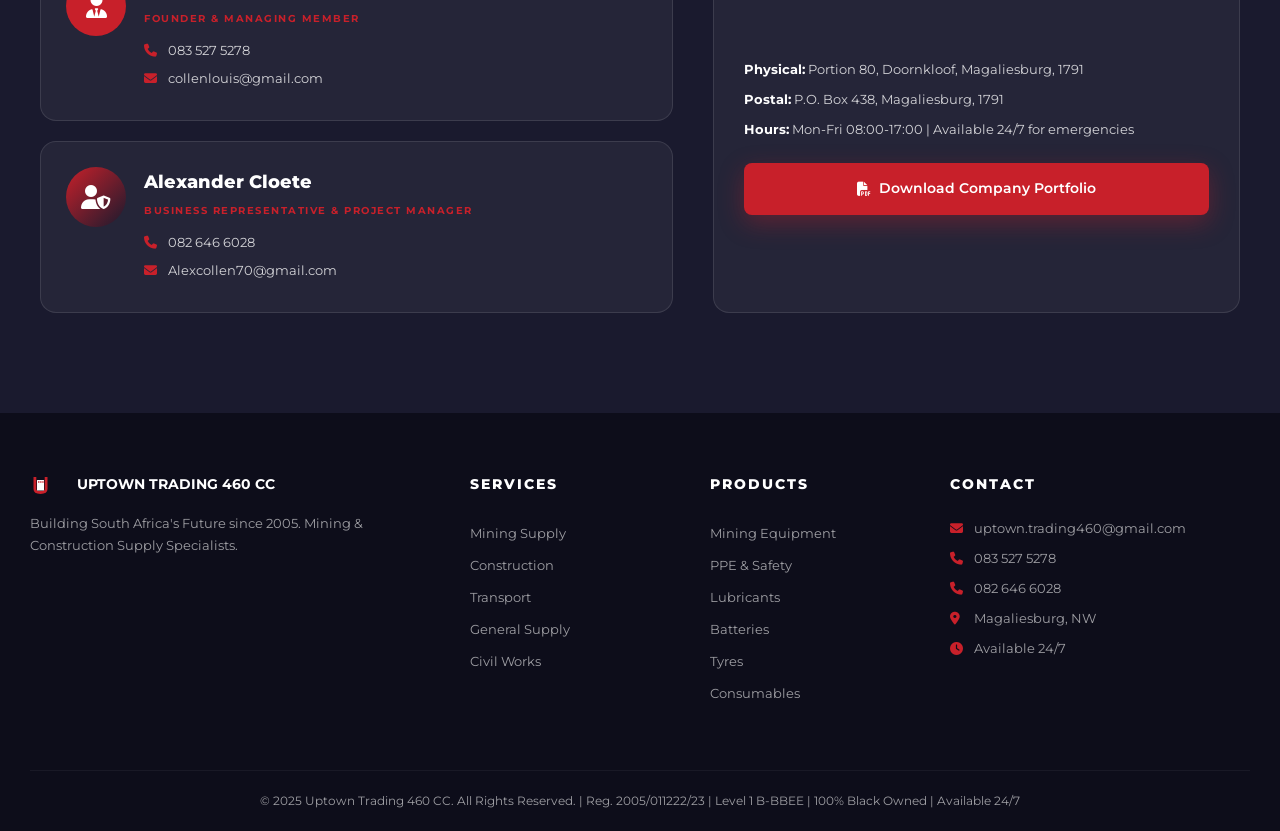
==== commit 94293fed: "Update index.html" ====
--- a/index.html
+++ b/index.html
@@ -794,3 +794,4 @@
 <script src="script.js"></script>
 </body>
 </html>
+
